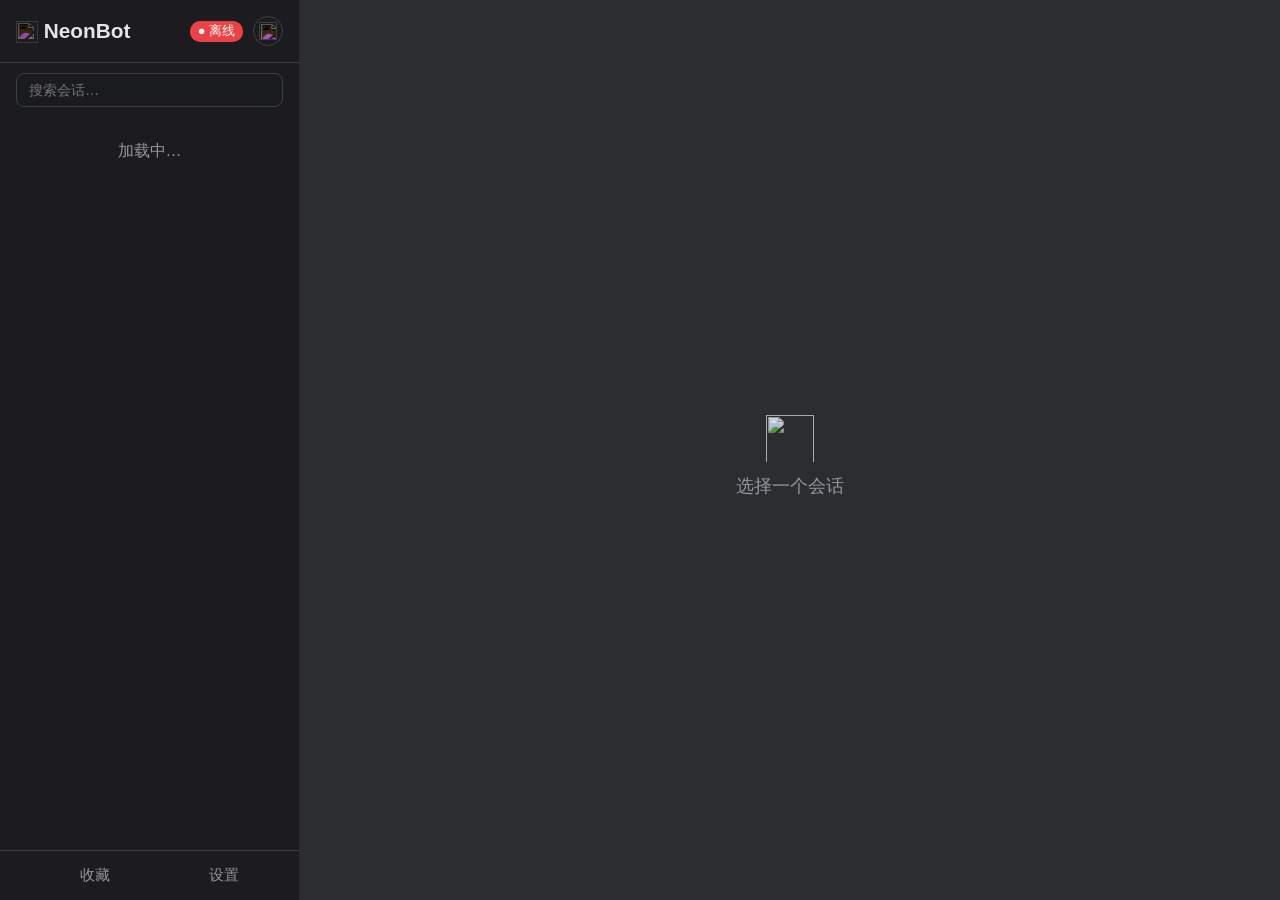
==== templates/index.html @ a0b9fbe8 "Add files via upload" ====
<!DOCTYPE html>
<html lang="zh-CN">
<head>
<meta charset="UTF-8">
<meta name="viewport" content="width=device-width, initial-scale=1.0">
<title>NeonBotChat 聊天</title>
<script src="https://cdn.jsdelivr.net/npm/katex@0.16/dist/katex.min.js"></script>
<link rel="stylesheet" href="https://cdn.jsdelivr.net/npm/katex@0.16/dist/katex.min.css">
<style>
/* ── SVG Icons ───────────────────────────────── */
.svg-icon { vertical-align: middle; opacity: 0.85; flex-shrink: 0; filter: invert(1); }
button .svg-icon, .conv-item .svg-icon { opacity: 1; }
body.light .svg-icon { filter: invert(0); }
.ctx-item.danger .svg-icon { filter: none; }
img.svg-icon[src*="delete.svg"], img.svg-icon[src*="chat.svg"], img.svg-icon[src*="logout.svg"], img.svg-icon[src*="query.svg"], img.svg-icon[src*="warning.svg"], img.svg-icon[src*="error.svg"] { filter: none !important; }

/* ── Reset & Base ─────────────────────────────── */
*, *::before, *::after { box-sizing: border-box; margin: 0; padding: 0; }
:root {
  --bg:         #1a1b1e;
  --sidebar:    #1e1f23;
  --chat-bg:    #2c2d31;
  --bubble-in:  #3a3b40;
  --bubble-out: #4f7ef5;
  --text:       #e4e5e7;
  --text-dim:   #94969b;
  --border:     #3e3f44;
  --accent:     #5865f2;
  --accent-hover: #4752c4;
  --danger:     #ed4245;
  --online:     #3ba55c;
  --radius:     8px;
  --font:       -apple-system, BlinkMacSystemFont, "Segoe UI", Roboto, "Microsoft YaHei", sans-serif;
}
html, body { height: 100%; overflow: hidden; }
body {
  font-family: var(--font);
  background: var(--bg);
  color: var(--text);
  display: flex;
}

/* ── Sidebar ──────────────────────────────────── */
.sidebar {
  width: 300px; min-width: 240px;
  background: color-mix(in srgb, var(--sidebar) 50%, transparent);
  backdrop-filter: blur(16px);
  -webkit-backdrop-filter: blur(16px);
  display: flex; flex-direction: column;
  border-right: 1px solid rgba(255,255,255,0.06);
}
.sidebar-header {
  padding: 16px; border-bottom: 1px solid var(--border);
  display: flex; align-items: center; gap: 10px;
}
.sidebar-header .logo { font-size: 1.3em; font-weight: 700; flex: 1; }
.sidebar-header .status {
  font-size: 0.8em; padding: 2px 8px; border-radius: 10px;
  background: var(--online); color: #fff;
}
.sidebar-header .status.offline { background: var(--danger); }
.sidebar-header .btn-add {
  width: 30px; height: 30px; border-radius: 50%;
  border: 1px solid var(--border); background: transparent;
  color: var(--text-dim); font-size: 1.2em; cursor: pointer;
  display: flex; align-items: center; justify-content: center;
  transition: all 0.15s;
}
.sidebar-header .btn-add:hover { background: var(--accent); color: #fff; border-color: var(--accent); }
.search-box {
  padding: 10px 16px;
}
.search-box input {
  width: 100%; padding: 8px 12px; border-radius: var(--radius);
  border: 1px solid var(--border); background: var(--bg); color: var(--text);
  outline: none; font-size: 0.9em;
}
.search-box input:focus { border-color: var(--accent); }
.conv-list {
  flex: 1; overflow-y: auto; padding: 4px 8px;
}
.conv-item {
  display: flex; align-items: center; gap: 10px;
  padding: 10px 12px; border-radius: var(--radius);
  cursor: pointer; transition: background 0.15s;
  margin-bottom: 2px;
}
.conv-item:hover { background: color-mix(in srgb, var(--text) 8%, transparent); }
.conv-item.active { background: color-mix(in srgb, var(--text) 12%, transparent); }
.conv-item .avatar {
  width: 42px; height: 42px; border-radius: 50%;
  background: var(--accent); flex-shrink: 0;
  display: flex; align-items: center; justify-content: center;
  font-size: 1.1em; font-weight: 600;
}
.conv-item .info { flex: 1; min-width: 0; }
.conv-item .name { font-weight: 600; font-size: 0.95em; white-space: nowrap; overflow: hidden; text-overflow: ellipsis; }
.conv-item .preview { font-size: 0.8em; color: var(--text-dim); white-space: nowrap; overflow: hidden; text-overflow: ellipsis; }
.conv-item .badge {
  background: var(--danger); color: #fff; font-size: 0.7em;
  padding: 1px 6px; border-radius: 10px; min-width: 20px; text-align: center;
}
.sidebar-footer {
  padding: 14px 20px; border-top: 1px solid var(--border);
  font-size: 0.95em; color: var(--text-dim);
}

/* ── Chat Area ────────────────────────────────── */
.chat-area {
  flex: 1; display: flex; flex-direction: column;
  background: var(--chat-bg);
  position: relative;
}
.chat-area.has-bg {
  background: transparent;
}
.chat-area.has-bg .msg-row.in .msg-bubble {
  background: rgba(58, 59, 64, 0.65);
  backdrop-filter: blur(10px);
  -webkit-backdrop-filter: blur(10px);
}
.chat-area.has-bg .msg-row.out .msg-bubble {
  background: rgba(79, 126, 245, 0.65);
  backdrop-filter: blur(10px);
  -webkit-backdrop-filter: blur(10px);
}
.chat-bg-layer {
  position: fixed; inset: 0; pointer-events: none;
  background-size: cover; background-position: center;
  background-repeat: no-repeat; z-index: 0;
}
.chat-header {
  padding: 14px 20px; border-bottom: 1px solid var(--border);
  font-weight: 700; font-size: 1.05em;
  display: flex; align-items: center; gap: 10px;
  position: relative; z-index: 1;
}
.chat-header.glass {
  background: rgba(30, 31, 35, 0.55);
  backdrop-filter: blur(12px);
  -webkit-backdrop-filter: blur(12px);
  border-bottom-color: rgba(255,255,255,0.08);
}
.chat-header .avatar-small {
  width: 34px; height: 34px; border-radius: 50%;
  background: var(--accent); display: flex; align-items: center; justify-content: center;
  font-size: 0.9em; font-weight: 700;
}
.chat-header .header-name { flex: 1; }
.chat-header .btn-settings {
  width: 30px; height: 30px; border-radius: 50%;
  border: none; background: transparent; color: var(--text-dim);
  font-size: 1.1em; cursor: pointer; transition: all 0.15s;
  display: flex; align-items: center; justify-content: center;
}
.chat-header .btn-settings:hover { background: var(--bubble-in); color: var(--text); }
.chat-empty {
  flex: 1; display: flex; align-items: center; justify-content: center;
  color: var(--text-dim); font-size: 1.1em; flex-direction: column; gap: 10px;
  position: relative; z-index: 1;
}
.chat-empty .icon { font-size: 3em; }
.messages {
  flex: 1; overflow-y: auto; padding: 16px 20px;
  display: flex; flex-direction: column; gap: 4px;
  position: relative; z-index: 1;
}
.msg-row { display: flex; margin-bottom: 12px; }
.msg-row.center { justify-content: center; }
.msg-row.center .msg-bubble { background: rgba(58, 59, 64, 0.7); color: var(--text-dim); font-size: 0.85em; border-radius: 8px; padding: 6px 14px; }
.reedit-link { color: var(--accent); cursor: pointer; font-style: normal; }
.reedit-link:hover { color: #7e8fff; }

/* ── Markdown ────────────────────────────────── */
.msg-bubble h1 { font-size: 1.3em; margin: 6px 0; font-weight: 700; }
.msg-bubble h2 { font-size: 1.15em; margin: 5px 0; font-weight: 700; }
.msg-bubble h3 { font-size: 1.05em; margin: 4px 0; font-weight: 700; }
.msg-bubble h4 { font-size: 1em; margin: 3px 0; font-weight: 700; }
.msg-bubble h5 { font-size: 0.95em; margin: 3px 0; font-weight: 700; }
.msg-bubble h6 { font-size: 0.85em; margin: 2px 0; font-weight: 600; color: var(--text-dim); }
.msg-bubble code { background: rgba(255,255,255,0.1); padding: 1px 5px; border-radius: 3px; font-size: 0.9em; }
.msg-bubble .katex-display { margin: 6px 0; }
.msg-row.out { justify-content: flex-end; }
.msg-bubble {
  max-width: 65%; padding: 10px 14px; border-radius: 12px;
  font-size: 0.95em; line-height: 1.5; word-break: break-word;
}
.msg-row.in .msg-bubble { background: var(--bubble-in); border-top-left-radius: 4px; }
.msg-row.out .msg-bubble { background: var(--bubble-out); color: #fff; border-top-right-radius: 4px; }
.msg-sender { font-size: 0.78em; color: #e4e5e7; margin-bottom: 2px; font-weight: 600; display: flex; align-items: center; gap: 6px; }
.msg-sender.sender-self { color: #b8c7ff; justify-content: flex-end; }
.msg-sender.role-owner, .msg-sender.role-群主 { color: #f0c060; }
.msg-sender.role-admin, .msg-sender.role-管理员 { color: #8ab4ff; }
.msg-sender img { width: 20px; height: 20px; border-radius: 50%; object-fit: cover; }
.admin-badge {
  display: inline-block; font-size: 0.75em; font-weight: 500;
  background: rgba(79, 126, 245, 0.2); color: #8ab4ff;
  padding: 2px 7px; border-radius: 4px; margin-left: 4px;
  vertical-align: middle;
  box-shadow: 0 0 6px rgba(79, 126, 245, 0.3);
}
.owner-badge {
  display: inline-block; font-size: 0.75em; font-weight: 500;
  background: rgba(240, 160, 64, 0.2); color: #f0c060;
  padding: 2px 7px; border-radius: 4px; margin-left: 4px;
  vertical-align: middle;
  box-shadow: 0 0 6px rgba(240, 160, 64, 0.3);
}
.media-placeholder { color: var(--text-dim); font-style: italic; }
.img-placeholder {
  background: rgba(255,255,255,0.05); border-radius: 8px;
  display: inline-block; margin-bottom: 6px; overflow: hidden;
  line-height: 0; font-size: 0;
}
.asr-text {
  font-size: 0.82em; color: var(--text-dim); margin-bottom: 4px;
  background: rgba(255,255,255,0.03); border-radius: 4px; padding: 4px 8px;
}
.msg-image {
  max-width: 280px; max-height: 280px; border-radius: 8px;
  cursor: pointer; display: block; margin-bottom: 6px;
  object-fit: cover; transition: opacity 0.2s;
}
.msg-image.sticker-img { max-width: 120px; max-height: 120px; border-radius: 6px; }
.msg-image:hover { opacity: 0.85; }
.media-expired {
  display: inline-block; font-size: 0.85em; color: var(--text-dim); font-style: italic;
  background: rgba(255,255,255,0.04); border-radius: 6px; padding: 8px 12px;
  margin-bottom: 6px;
}
.msg-row.pending .msg-bubble { opacity: 0.7; }
.msg-row.failed .msg-bubble { outline: 2px solid var(--danger); }
.msg-retry {
  display: none; width: 24px; height: 24px; border-radius: 50%;
  background: var(--danger); color: #fff; font-size: 0.8em;
  border: none; cursor: pointer; flex-shrink: 0; align-self: center;
  align-items: center; justify-content: center;
}
.msg-row.failed .msg-retry { display: flex; }
.media-expired {
  display: inline-block; font-size: 0.85em; color: var(--text-dim); font-style: italic;
  background: rgba(255,255,255,0.04); border-radius: 6px; padding: 8px 12px;
  margin-bottom: 6px;
}
.msg-row { position: relative; }
.msg-bubble { position: relative; }
.msg-time-ext {
  position: absolute; bottom: 0; font-size: 0.68em; color: var(--text-dim);
  opacity: 0; transition: opacity 0.2s; white-space: nowrap; pointer-events: none;
}
.msg-row.in .msg-time-ext { left: calc(100% + 6px); }
.msg-row.out .msg-time-ext { right: calc(100% + 6px); }
.msg-row:hover .msg-time-ext { opacity: 1; transition-delay: 1s; }
.msg-row.out .msg-time { color: rgba(255,255,255,0.6); }

/* ── Input Area ───────────────────────────────── */
.input-area {
  padding: 12px 20px; border-top: 1px solid rgba(255,255,255,0.06);
  display: flex; gap: 10px; align-items: flex-end;
  position: relative; z-index: 1;
  background: rgba(30, 31, 35, 0.55);
  backdrop-filter: blur(12px);
  -webkit-backdrop-filter: blur(12px);
  overflow: visible;
}
.input-area textarea {
  flex: 1; padding: 10px 14px; border-radius: var(--radius);
  border: 1px solid var(--border); background: var(--bubble-in);
  color: var(--text); resize: none; outline: none;
  font-family: var(--font); font-size: 0.95em;
  min-height: 42px; max-height: 120px;
}
.input-area textarea:focus { border-color: var(--accent); }
.input-area button {
  padding: 10px 20px; border: none; border-radius: var(--radius);
  background: var(--accent); color: #fff; font-weight: 600;
  cursor: pointer; font-size: 0.95em; transition: background 0.15s;
  white-space: nowrap;
}
.input-area button:hover { background: var(--accent-hover); }
.input-area button:disabled { opacity: 0.5; cursor: not-allowed; }
.md-toggle {
  display: flex; align-items: center; gap: 4px; font-size: 0.8em;
  color: var(--text-dim); cursor: pointer; user-select: none;
  white-space: nowrap; padding: 6px 8px; border-radius: 6px;
  transition: all 0.15s; border: 1px solid transparent;
}
.md-toggle:hover { color: var(--text); }
.md-toggle.active { color: var(--accent); border-color: var(--accent); background: rgba(88, 101, 242, 0.1); }
.md-toggle input { accent-color: var(--accent); }

/* ── Rich Media Popup ────────────────────────── */
.rich-popup {
  position: absolute; bottom: 100%; left: 50%; transform: translateX(-50%);
  margin-bottom: 8px; z-index: 30;
}
.rich-popup-inner {
  background: var(--sidebar); border: 1px solid var(--border);
  border-radius: 10px; padding: 14px; min-width: 240px;
  box-shadow: 0 4px 16px rgba(0,0,0,0.3);
}
.rich-type-btn {
  padding: 8px 14px; border-radius: 8px; border: 1px solid var(--border);
  background: transparent; color: var(--text); cursor: pointer;
  font-size: 0.9em; transition: all 0.15s;
}
.rich-type-btn:hover { border-color: var(--accent); background: rgba(88,101,242,0.1); }
.rich-type-btn.disabled { opacity: 0.4; cursor: not-allowed; }
.rich-type-btn.disabled:hover { border-color: var(--border); background: transparent; }

/* ── Scrollbar ────────────────────────────────── */
::-webkit-scrollbar { width: 6px; }
::-webkit-scrollbar-track { background: transparent; }
::-webkit-scrollbar-thumb { background: #555; border-radius: 3px; }

/* ── Reply Quote ─────────────────────────────── */
.quote-box {
  background: rgba(0,0,0,0.2); border-radius: 6px;
  padding: 6px 10px; margin-bottom: 6px;
  border-left: 3px solid var(--accent);
  font-size: 0.85em; line-height: 1.4;
}
.quote-box .quote-sender { font-size: 0.82em; color: var(--accent); font-weight: 600; }
.quote-box .quote-content { color: var(--text-dim); white-space: pre-wrap; word-break: break-word; }

/* ── File Card ───────────────────────────────── */
.file-card {
  display: flex; align-items: center; gap: 12px;
  background: rgba(255,255,255,0.06); border-radius: 10px;
  padding: 14px 18px; cursor: pointer; margin-bottom: 6px;
  transition: background 0.15s; max-width: 320px;
}
.file-card:hover { background: rgba(255,255,255,0.12); }
.file-icon { font-size: 1.6em; }
.file-info { min-width: 0; }
.file-name { font-size: 0.85em; word-break: break-all; }
.file-size { font-size: 0.72em; color: var(--text-dim); }

/* ── Toast ───────────────────────────────────── */
.toast-container {
  position: fixed; top: 16px; right: 16px; z-index: 999;
  display: flex; flex-direction: column; gap: 8px;
}
.toast {
  background: var(--accent); color: #fff; padding: 10px 18px;
  border-radius: 8px; font-size: 0.9em; font-weight: 600;
  box-shadow: 0 4px 12px rgba(0,0,0,0.3);
  animation: toastIn 0.25s ease, toastOut 0.25s ease 1.5s forwards;
  max-width: 300px;
}
@keyframes toastIn { from { opacity: 0; transform: translateX(40px); } to { opacity: 1; transform: translateX(0); } }
@keyframes toastOut { from { opacity: 1; transform: translateX(0); } to { opacity: 0; transform: translateX(40px); } }

/* ── Batch Action Bar ────────────────────────── */
.batch-bar {
  position: fixed; bottom: 20px; left: 50%; transform: translateX(-50%);
  background: var(--sidebar); border: 1px solid var(--accent); border-radius: 12px;
  padding: 10px 20px; display: none; align-items: center; gap: 16px;
  z-index: 150; box-shadow: 0 4px 20px rgba(0,0,0,0.5);
  font-size: 0.9em;
}
.msg-row.selectable { cursor: pointer; user-select: none; }
.msg-row.selected .msg-bubble { outline: 2px solid var(--accent); outline-offset: 2px; }
.msg-checkbox {
  display: none; width: 22px; height: 22px; border-radius: 50%;
  border: 2px solid var(--text-dim); flex-shrink: 0; margin-right: 8px;
  align-items: center; justify-content: center; font-size: 0.75em;
}
.select-mode .msg-checkbox { display: flex; }
.select-mode .msg-row { cursor: pointer; }
.select-mode .msg-row.selected .msg-checkbox {
  background: var(--accent); border-color: var(--accent); color: #fff;
}

/* ── Status Cards ───────────────────────────── */
.stat-card {
  background: rgba(255,255,255,0.04); border-radius: 8px;
  padding: 10px 14px; margin-bottom: 8px;
}
.stat-label { font-size: 0.82em; color: var(--text-dim); margin-bottom: 2px; }
.stat-val { font-size: 0.9em; font-weight: 600; word-break: break-all; }
.stat-sub { font-size: 0.78em; color: var(--text-dim); }
.stat-bar { height: 4px; background: rgba(255,255,255,0.08); border-radius: 2px; margin-top: 6px; }
.stat-bar-fill { height: 100%; background: var(--accent); border-radius: 2px; transition: width 0.9s ease; }
.stat-bar-mem { background: #f0a040; }

/* ── Bot Avatar Upload ──────────────────────── */
.bot-avatar-upload {
  width: 56px; height: 56px; border-radius: 50%;
  border: 2px dashed var(--border); cursor: pointer;
  display: flex; align-items: center; justify-content: center;
  flex-shrink: 0; transition: border-color 0.2s; overflow: hidden;
}
.bot-avatar-upload:hover { border-color: var(--accent); }

/* ── Frosted Glass Button ───────────────────── */
.glass-btn {
  padding: 8px 16px; border-radius: 8px; border: none;
  background: rgba(255,255,255,0.06);
  backdrop-filter: blur(8px); -webkit-backdrop-filter: blur(8px);
  color: var(--text); cursor: pointer; font-size: 0.9em;
  transition: all 0.15s;
}
.glass-btn:hover { background: rgba(255,255,255,0.12); }
.glass-btn.active { background: var(--accent); color: #fff; }
.glass-btn.danger { color: var(--danger); }
.glass-btn.danger:hover { background: rgba(237,66,69,0.15); }

/* ── Theme Button ────────────────────────────── */
.theme-btn {
  padding: 8px 16px; border-radius: 8px; border: none;
  background: rgba(255,255,255,0.06);
  backdrop-filter: blur(8px); -webkit-backdrop-filter: blur(8px);
  color: var(--text-dim); cursor: pointer;
  font-size: 0.9em; transition: all 0.15s;
}
.theme-btn:hover { color: var(--text); background: rgba(255,255,255,0.12); }
.theme-btn.active { background: var(--accent); color: #fff; }

/* ── Settings Nav ────────────────────────────── */
.settings-nav {
  width: 140px; flex-shrink: 0;
  background: rgba(30, 31, 35, 0.75);
  backdrop-filter: blur(16px);
  -webkit-backdrop-filter: blur(16px);
  border-right: 1px solid rgba(255,255,255,0.06);
  padding: 12px 0;
}
.settings-nav-item {
  padding: 10px 20px; cursor: pointer; font-size: 0.9em;
  color: var(--text-dim); transition: all 0.15s;
  border-left: 3px solid transparent;
}
.settings-nav-item:hover { color: var(--text); background: rgba(255,255,255,0.04); }
.settings-nav-item.active {
  color: var(--text); background: rgba(255,255,255,0.06);
  border-left-color: var(--accent);
}

/* ── Context Menu ────────────────────────────── */
.context-menu {
  position: fixed; z-index: 200;
  background: var(--sidebar); border: 1px solid var(--border);
  border-radius: 8px; padding: 4px 0; min-width: 140px;
  box-shadow: 0 4px 16px rgba(0,0,0,0.4);
  display: none;
}
.context-menu .ctx-item {
  padding: 8px 16px; cursor: pointer; font-size: 0.9em;
  transition: background 0.1s;
}
.context-menu .ctx-item:hover { background: var(--accent); }
.context-menu .ctx-item.danger { color: var(--danger); }
.context-menu .ctx-item.danger:hover { background: var(--danger); color: #fff; }
.ctx-icon-hover { display: none; }
.ctx-item.danger:hover .ctx-icon { display: none; }
.ctx-item.danger:hover .ctx-icon-hover { display: inline; }
.ctx-sep { height: 1px; background: var(--border); margin: 4px 0; }

/* ── Modal ────────────────────────────────────── */
.modal-overlay {
  position: fixed; inset: 0; background: rgba(0,0,0,0.6);
  display: flex; align-items: center; justify-content: center;
  z-index: 100; opacity: 0; pointer-events: none;
  transition: opacity 0.2s;
}
#confirmDialog { z-index: 200; }
.modal-overlay.show { opacity: 1; pointer-events: auto; }
.modal-box {
  background: rgba(30, 31, 35, 0.85); border-radius: 12px;
  backdrop-filter: blur(20px); -webkit-backdrop-filter: blur(20px);
  padding: 24px; width: 380px; max-width: 90vw;
  border: 1px solid var(--border);
}
.modal-box h3 { margin-bottom: 16px; font-size: 1.1em; }
.modal-box label { display: block; font-size: 0.85em; color: var(--text-dim); margin-bottom: 6px; }
.modal-box input {
  width: 100%; padding: 10px 12px; border-radius: var(--radius);
  border: 1px solid var(--border); background: var(--bg);
  color: var(--text); outline: none; font-size: 0.95em; margin-bottom: 14px;
}
.modal-box input:focus { border-color: var(--accent); }
.modal-actions { display: flex; gap: 10px; justify-content: flex-end; }
.modal-actions button {
  padding: 8px 18px; border-radius: var(--radius); border: none;
  font-weight: 600; cursor: pointer; font-size: 0.9em;
}
.modal-actions .btn-cancel { background: var(--bubble-in); color: var(--text); }
.modal-actions .btn-ok { background: var(--accent); color: #fff; }
.modal-actions .btn-ok:hover { background: var(--accent-hover); }
.modal-actions .btn-cancel:hover { background: #4a4b50; }

/* ── Light Mode ──────────────────────────────── */
body.light {
  --bg:         #f0f1f4;
  --sidebar:    #e8e9ed;
  --chat-bg:    #f5f6f8;
  --bubble-in:  #e0e1e5;
  --bubble-out: #5865f2;
  --text:       #2e3035;
  --text-dim:   #6d6f78;
  --border:     #d0d1d6;
}
body.light .chat-area.has-bg .msg-row.in .msg-bubble { background: rgba(224, 225, 229, 0.45); }
body.light .msg-row.center .msg-bubble { background: rgba(200, 200, 210, 0.5); }
body.light .chat-header.glass { background: rgba(232, 233, 237, 0.55); }
body.light .input-area { background: rgba(232, 233, 237, 0.55); }
body.light .settings-nav { background: rgba(232, 233, 237, 0.75); }
body.light .chat-area.has-bg { background: transparent; }
body.light .sidebar { background: rgba(232, 233, 237, 0.5); }
body.light .admin-badge { background: rgba(40, 70, 180, 0.18); color: #2a48b0; box-shadow: 0 0 5px rgba(40, 70, 180, 0.25); }
body.light .owner-badge { background: rgba(180, 110, 20, 0.18); color: #a06018; box-shadow: 0 0 5px rgba(180, 110, 20, 0.25); }
body.light .role-群主 { color: #a06018; }
body.light .role-管理员 { color: #2a48b0; }
body.light .quote-box { background: rgba(0,0,0,0.08); }
body.light .file-card { background: rgba(0,0,0,0.06); }
body.light .file-card:hover { background: rgba(0,0,0,0.12); }
body.light .glass-btn { background: rgba(0,0,0,0.06); color: #1a1b1e; }
body.light .glass-btn:hover { background: rgba(0,0,0,0.12); }
body.light .glass-btn.active { background: var(--accent); color: #fff; }
body.light .glass-btn.danger { color: #c0392b; }
body.light .glass-btn.danger:hover { background: rgba(192,57,43,0.12); }
body.light .theme-btn { background: rgba(0,0,0,0.06); color: #1a1b1e; }
body.light .theme-btn:hover { background: rgba(0,0,0,0.12); }
body.light .theme-btn.active { background: var(--accent); color: #fff; }
body.light .modal-box { background: rgba(240, 241, 244, 0.85); }
body.light .img-placeholder { background: rgba(0,0,0,0.06); }
body.light .msg-sender:not(.role-群主):not(.role-管理员):not(.sender-self) { color: #1a1b1e; }

/* ── Responsive ───────────────────────────────── */
@media (max-width: 768px) {
  .sidebar { width: 100%; min-width: unset; }
  .chat-area { display: none; }
  .chat-area.mobile-open { display: flex; position: fixed; inset: 0; z-index: 20; }
  .mobile-back-btn {
    display: none; width: 32px; height: 32px; border-radius: 50%;
    border: none; background: rgba(255,255,255,0.08); color: var(--text);
    font-size: 1.2em; cursor: pointer; flex-shrink: 0;
    align-items: center; justify-content: center;
  }
  .chat-area.mobile-open .mobile-back-btn { display: flex; }
}
@media (min-width: 769px) {
  .mobile-back-btn { display: none; }
}
</style>
</head>
<body>
<div class="chat-bg-layer" id="chatBgLayer"></div>

<!-- ═══════════ Sidebar ═══════════ -->
<aside class="sidebar">
  <div class="sidebar-header">
    <span class="logo"><img src="icons/bot.svg" class="svg-icon" style="width:22px;height:22px;" alt=""> NeonBot</span>
    <span class="status" id="botStatus">● 在线</span>
    <button class="btn-add" id="btnAddConv" title="添加群聊"><img src="icons/add_group.svg" class="svg-icon" style="width:18px;height:18px;" alt=""></button>
  </div>
  <div class="search-box">
    <input type="text" id="searchInput" placeholder="搜索会话…" autocomplete="off">
  </div>
  <div class="conv-list" id="convList">
    <div style="padding:20px; color:var(--text-dim); text-align:center;">加载中…</div>
  </div>
  <div class="sidebar-footer" style="display:flex;">
    <span id="favBtn" style="flex:1;text-align:center;cursor:pointer;" title="收藏列表"><img src="icons/favourite.svg" class="svg-icon" style="width:16px;height:16px;" alt=""> 收藏</span>
    <span id="aboutBtn" style="flex:1;text-align:center;cursor:pointer;" title="设置"><img src="icons/settings.svg" class="svg-icon" style="width:16px;height:16px;" alt=""> 设置</span>
  </div>
</aside>

<!-- ═══════════ Add Conversation Modal ═══════════ -->
<div class="modal-overlay" id="addConvModal">
  <div class="modal-box">
    <h3><img src="icons/add_group.svg" class="svg-icon" style="width:18px;height:18px;" alt=""> 添加群聊</h3>
    <label for="newConvId">群 OpenID</label>
    <input type="text" id="newConvId" placeholder="粘贴群 group_openid…" autocomplete="off">
    <label for="newConvName">备注名（可选）</label>
    <input type="text" id="newConvName" placeholder="例如：摸鱼群" autocomplete="off">
    <div class="modal-actions">
      <button class="btn-cancel" id="btnCancelAdd">取消</button>
      <button class="glass-btn active" id="btnOkAdd">添加</button>
    </div>
  </div>
</div>

<!-- ═══════════ Rename Conversation Modal ═══════════ -->
<div class="modal-overlay" id="renameConvModal">
  <div class="modal-box">
    <h3><img src="icons/settings.svg" class="svg-icon" style="width:18px;height:18px;" alt=""> 群聊设置</h3>
    <label for="renameConvInput">备注名</label>
    <div style="display:flex; gap:8px;">
      <input type="text" id="renameConvInput" placeholder="输入新备注名…" autocomplete="off" style="flex:1; margin-bottom:0;">
      <button class="glass-btn active" id="btnOkRename" style="white-space:nowrap;">保存</button>
    </div>
    <hr style="border-color:var(--border); margin:16px 0;">
    <div style="display:flex; justify-content:space-between; align-items:center;">
      <span style="font-size:0.9em; color:var(--text-dim);">清空聊天记录</span>
      <button class="glass-btn danger" id="btnClearHistory" style="color:var(--danger);"><img src="icons/delete.svg" class="svg-icon" style="width:16px;height:16px;" alt=""> 清空</button>
    </div>
    <div class="modal-actions" style="margin-top:16px;">
      <button class="glass-btn" id="btnCancelRename">关闭</button>
    </div>
  </div>
</div>

<!-- ═══════════ Confirm Dialog ═══════════ -->
<div class="modal-overlay" id="confirmDialog">
  <div class="modal-box" style="text-align:center;width:360px;">
    <div id="confirmIcon" style="font-size:2em;margin-bottom:8px;"></div>
    <p id="confirmMsg" style="margin-bottom:16px;font-size:0.95em;"></p>
    <div class="modal-actions" style="justify-content:center;">
      <button class="glass-btn" id="confirmCancel">取消</button>
      <button class="glass-btn danger" id="confirmOk">确认</button>
    </div>
  </div>
</div>

<!-- ═══════════ Settings Modal ═══════════ -->
<div class="modal-overlay" id="settingsModal">
  <div class="modal-box" style="display:flex; gap:0; padding:0; width:560px; max-width:95vw; overflow:hidden;">
    <!-- 左侧导航 -->
    <div class="settings-nav" id="settingsNav">
      <div class="settings-nav-item active" data-tab="general"><img src="icons/settings.svg" class="svg-icon" style="width:16px;height:16px;" alt=""> 通用</div>
      <div class="settings-nav-item" data-tab="status"><img src="icons/system_status.svg" class="svg-icon" style="width:16px;height:16px;" alt=""> 状态</div>
      <div class="settings-nav-item" data-tab="account"><img src="icons/security.svg" class="svg-icon" style="width:16px;height:16px;" alt=""> 账号与安全</div>
      <div class="settings-nav-item" data-tab="about"><img src="icons/bot.svg" class="svg-icon" style="width:16px;height:16px;" alt=""> 关于</div>
    </div>
    <!-- 右侧内容 -->
    <div style="flex:1; padding:24px; overflow-y:auto; max-height:70vh;">
      <!-- 通用 -->
      <div class="settings-tab" id="tab-general">
        <h3 style="margin-bottom:12px;"><img src="icons/appearance.svg" class="svg-icon" style="width:18px;height:18px;" alt=""> 外观</h3>
        <div style="display:flex; gap:8px; margin-bottom:16px;">
          <button class="theme-btn" id="themeLight" onclick="setTheme('light')"><img src="icons/light_mode.svg" class="svg-icon" style="width:16px;height:16px;" alt=""> 浅色</button>
          <button class="theme-btn active" id="themeDark" onclick="setTheme('dark')"><img src="icons/dark_mode.svg" class="svg-icon" style="width:16px;height:16px;" alt=""> 深色</button>
        </div>
        <h3 style="margin-bottom:16px;"><img src="icons/image.svg" class="svg-icon" style="width:18px;height:18px;" alt=""> 聊天背景</h3>
        <div style="display:flex; gap:8px; align-items:center; margin-bottom:12px;">
          <input type="file" id="bgFileInput" accept="image/*" style="display:none;">
          <button class="glass-btn" id="btnPickBg"><img src="icons/browse.svg" class="svg-icon" style="width:16px;height:16px;" alt=""> 选择图片</button>
          <button class="glass-btn danger" id="btnClearBg" style="color:var(--danger);">清除背景</button>
        </div>
        <label style="display:flex; align-items:center; gap:8px;">
          透明度
          <input type="range" id="bgOpacity" min="5" max="100" value="20" style="flex:1;">
          <span id="bgOpacityVal">20%</span>
        </label>
        <hr style="border-color:var(--border); margin:16px 0;">
        <div style="display:flex; justify-content:space-between; align-items:center;">
          <span style="font-size:0.9em; color:var(--text-dim);">清空全部聊天记录</span>
          <button class="glass-btn danger" id="btnClearAllHistory" style="color:var(--danger);"><img src="icons/delete.svg" class="svg-icon" style="width:16px;height:16px;" alt=""> 清空全部</button>
        </div>
      </div>
      <!-- 状态 -->
      <div class="settings-tab" id="tab-status" style="display:none;">
        <h3><img src="icons/system_status.svg" class="svg-icon" style="width:18px;height:18px;" alt=""> 运行状态</h3>
        <div id="statusContent" style="font-size:0.85em; color:var(--text-dim);">加载中…</div>
      </div>
      <!-- 账号与安全 -->
      <div class="settings-tab" id="tab-account" style="display:none;">
        <h3><img src="icons/bot.svg" class="svg-icon" style="width:18px;height:18px;" alt=""> 机器人信息</h3>
        <div style="display:flex;align-items:center;gap:14px;margin:16px 0;">
          <div class="bot-avatar-upload" id="botAvatarUpload" title="点击上传头像">
            <img id="botAvatarImg" style="display:none;width:100%;height:100%;border-radius:50%;object-fit:cover;">
            <span id="botAvatarPlaceholder" style="font-size:1.8em;">🤖</span>
          </div>
          <div>
            <div style="font-weight:700;font-size:1.05em;" id="accountBotName">Bot</div>
            <div class="bio-field" id="bioDisplay" style="font-size:0.85em;color:var(--text-dim);cursor:pointer;margin-top:2px;"></div>
            <input type="text" id="bioInput" style="display:none;font-size:0.85em;padding:4px 8px;border-radius:6px;border:1px solid var(--accent);background:var(--bg);color:var(--text);outline:none;width:100%;margin-top:2px;" placeholder="写一句简介…" maxlength="50">
          </div>
        </div>
        <input type="file" id="botAvatarFile" accept="image/*" style="display:none;">
        <hr style="border-color:var(--border);margin:16px 0;">
        <h3><img src="icons/security.svg" class="svg-icon" style="width:18px;height:18px;" alt=""> 安全</h3>
        <p style="font-size:0.85em;color:var(--text-dim);margin:12px 0;">已设置访问密码保护</p>
        <button class="glass-btn danger" id="btnLogout" style="color:var(--danger);width:100%;"><img src="icons/logout.svg" class="svg-icon" style="width:16px;height:16px;" alt=""> 退出登录</button>
      </div>
      <!-- 关于 -->
      <div class="settings-tab" id="tab-about" style="display:none; text-align:center;">
        <h3>关于</h3>
        <p style="margin:12px 0;"><img src="icons/bot.svg" class="svg-icon" style="width:48px;height:48px;" alt=""></p>
        <p style="font-size:1.2em;font-weight:700;margin:8px 0;">NeonBot v26.7.6</p>
        <a href="/api/readme" target="_blank" style="color:var(--accent);font-size:0.9em;display:block;margin-top:16px;"><img src="icons/documents.svg" class="svg-icon" style="width:14px;height:14px;" alt=""> 阅读 README.md</a>
        <p style="color:var(--text-dim);font-size:0.85em;margin-top:12px;">Copyright © 2026 Neon. All Rights Reserved.</p>
      </div>
    </div>
  </div>
</div>

<!-- ═══════════ Context Menu ═══════════ -->
<div class="context-menu" id="ctxMenu">
  <div class="ctx-item" id="ctxCopy"><img src="icons/copy.svg" class="svg-icon" style="width:16px;height:16px;" alt=""> 复制</div>
  <div class="ctx-item" id="ctxForward"><img src="icons/share.svg" class="svg-icon" style="width:16px;height:16px;" alt=""> 转发</div>
  <div class="ctx-item" id="ctxFavorite"><img src="icons/favourite.svg" class="svg-icon" style="width:16px;height:16px;" alt=""> 收藏</div>
  <div class="ctx-item" id="ctxMultiSelect"><img src="icons/multiple_choice.svg" class="svg-icon" style="width:16px;height:16px;" alt=""> 多选</div>
  <div class="ctx-sep"></div>
  <div class="ctx-item" id="ctxRecall"><img src="icons/recall.svg" class="svg-icon" style="width:16px;height:16px;" alt=""> 撤回</div>
  <div class="ctx-item danger" id="ctxDelete"><img src="icons/delete.svg" class="svg-icon ctx-icon" style="width:16px;height:16px;" alt=""><img src="icons/delete_black.svg" class="svg-icon ctx-icon-hover" style="width:16px;height:16px;" alt=""> 删除</div>
</div>

<!-- ═══════════ Batch Action Bar ═══════════ -->
<div class="batch-bar" id="batchBar">
  <span id="batchCount">已选 0 条</span>
  <button class="glass-btn" id="btnCancelSelect">取消</button>
  <button style="background:var(--danger);color:#fff;padding:6px 14px;border:none;border-radius:6px;cursor:pointer;font-weight:600;" id="btnBatchDelete"><img src="icons/delete.svg" class="svg-icon" style="width:16px;height:16px;" alt=""> 批量删除</button>
</div>

<!-- ═══════════ Favorites Modal ═══════════ -->
<div class="modal-overlay" id="favModal">
  <div class="modal-box" style="max-height:70vh;overflow-y:auto;width:520px;max-width:95vw;">
    <h3><img src="icons/favourite.svg" class="svg-icon" style="width:18px;height:18px;" alt=""> 收藏列表</h3>
    <div id="favList" style="max-height:50vh;overflow-y:auto;"></div>
    <div class="modal-actions" style="margin-top:12px;">
      <button class="glass-btn" id="btnCloseFav">关闭</button>
      <button class="glass-btn danger" id="btnClearFav" style="color:var(--danger);">清空全部</button>
    </div>
  </div>
</div>

<!-- ═══════════ Forward Modal ═══════════ -->
<div class="modal-overlay" id="forwardModal">
  <div class="modal-box">
    <h3><img src="icons/share.svg" class="svg-icon" style="width:18px;height:18px;" alt=""> 转发消息</h3>
    <label>目标群聊</label>
    <select id="forwardTarget" style="width:100%;padding:8px;border-radius:8px;background:var(--bg);color:var(--text);border:1px solid var(--border);margin-bottom:12px;"></select>
    <div class="modal-actions">
      <button class="btn-cancel" id="btnCancelForward">取消</button>
      <button class="glass-btn active" id="btnOkForward">转发</button>
    </div>
  </div>
</div>

<!-- ═══════════ Toast Container ═══════════ -->
<div class="toast-container" id="toastContainer"></div>

<!-- ═══════════ Chat Area ═══════════ -->
<main class="chat-area" id="chatArea">
  <div class="chat-header" id="chatHeader" style="display:none;">
    <button class="mobile-back-btn" id="mobileBackBtn" title="返回">←</button>
    <div class="avatar-small" id="chatAvatar">#</div>
    <span class="header-name" id="chatName">选择会话</span>
    <button class="btn-settings" id="btnSettings" title="设置备注"><img src="icons/settings.svg" class="svg-icon" style="width:16px;height:16px;" alt=""></button>
  </div>
  <div class="chat-empty" id="chatEmpty">
    <div class="icon"><img src="icons/chat.svg" class="svg-icon" style="width:48px;height:48px;" alt=""></div>
    <div>选择一个会话</div>
  </div>
  <div class="messages" id="messages" style="display:none;"></div>
  <div class="input-area" id="inputArea" style="display:none;">
    <textarea id="msgInput" rows="1" placeholder="输入消息… (Enter 发送, Shift+Enter 换行)" disabled></textarea>
    <label class="md-toggle" id="mdToggle" title="发送为 Markdown" style="display:none;"><input type="checkbox" id="mdCheckbox"> MD</label>
    <button class="md-toggle" id="richMediaBtn" title="发送富媒体">＋</button>
    <button id="sendBtn" disabled>发送</button>
  </div>

<!-- ═══════════ Rich Media Menu ═══════════ -->
<div class="context-menu" id="richMenu" style="display:none;">
  <div class="ctx-item" id="richImage" onclick="pickRichMedia('image')"><img src="icons/image.svg" class="svg-icon" style="width:16px;height:16px;" alt="">  图片</div>
  <div class="ctx-item" id="richVideo" onclick="pickRichMedia('video')"><img src="icons/video.svg" class="svg-icon" style="width:16px;height:16px;" alt=""> 视频</div>
  <div class="ctx-item" id="richVoice" onclick="pickRichMedia('voice')"><img src="icons/audio.svg" class="svg-icon" style="width:16px;height:16px;" alt=""> 语音</div>
  <div class="ctx-item" id="richFileSend" onclick="pickRichMedia('file')"><img src="icons/documents.svg" class="svg-icon" style="width:16px;height:16px;" alt=""> 文件</div>
  <div class="ctx-item" id="richMD" onclick="toggleMD()"><img src="icons/markdown.svg" class="svg-icon" style="width:16px;height:16px;" alt=""> Markdown<span style="float:right;color:var(--text-dim);font-size:0.8em;" id="mdMenuStatus"></span></div>
  <div class="ctx-sep"></div>
  <div class="ctx-item" id="richExpand" onclick="toggleExpandInput()"><img src="icons/keyboard.svg" class="svg-icon" style="width:16px;height:16px;" alt=""> 展开输入<span style="float:right;color:var(--text-dim);font-size:0.8em;" id="expandMenuStatus"></span></div>
</div>
<input type="file" id="richFileInput" accept="image/*" style="display:none;">
</main>

<script>
// ── 状态 ────────────────────────────────────────────
let currentConv = null;
let conversations = [];
let lastMsgId = 0;  // 当前会话最后一条消息 ID，用于增量拉取
let ws = null;

const $ = (s) => document.querySelector(s);
const $convList = $('#convList');
const $messages = $('#messages');
const $chatEmpty = $('#chatEmpty');
const $chatHeader = $('#chatHeader');
const $chatName = $('#chatName');
const $chatAvatar = $('#chatAvatar');
const $inputArea = $('#inputArea');
const $msgInput = $('#msgInput');
const $sendBtn = $('#sendBtn');
const $searchInput = $('#searchInput');
const $botStatus = $('#botStatus');

// ── API ─────────────────────────────────────────────
const API = (url, opts = {}) => fetch(url, opts).then(r => r.json());

// ── WebSocket ───────────────────────────────────────
function connectWS() {
  const proto = location.protocol === 'https:' ? 'wss:' : 'ws:';
  ws = new WebSocket(`${proto}//${location.host}/ws`);

  ws.onopen = () => {
    console.log('[WS] connected');
    $botStatus.textContent = '● 在线';
    $botStatus.className = 'status';
  };

  ws.onmessage = (ev) => {
    try {
      const data = JSON.parse(ev.data);
      if (data.type === 'new_message') {
        handleIncomingMessage(data.data);
      } else if (data.type === 'recall_message') {
        handleRecallMessage(data.data);
      } else if (data.type === 'delete_message') {
        handleDeleteMessage(data.data);
      } else if (data.type === 'batch_delete') {
        handleBatchDelete(data.data);
      } else if (data.type === 'clear_all') {
        $messages.innerHTML = '';
        lastMsgId = 0;
        // 重新加载会话列表
        API('/api/conversations').then(d => {
          conversations = d.conversations || [];
          renderConvList($searchInput.value);
        });
      }
    } catch (e) {
      console.warn('[WS] parse error', e);
    }
  };

  ws.onclose = () => {
    $botStatus.textContent = '● 离线';
    $botStatus.className = 'status offline';
    setTimeout(connectWS, 3000);
  };

  ws.onerror = () => ws.close();
}

// ── 处理新消息（来自 Bot 或自己发出） ──────────────
let pendingContents = new Set();  // 去重用

function handleIncomingMessage(msg) {
  // 更新/插入会话列表
  const idx = conversations.findIndex(c => c.id === msg.conversation_id);
  if (idx >= 0) {
    conversations[idx].last_message = msg.content || '';
    conversations[idx].last_sender = msg.sender_name || '';
    conversations[idx].last_direction = msg.direction || '';
    conversations[idx].unread_count = (conversations[idx].unread_count || 0);
    if (msg.conversation_id !== currentConv && msg.direction !== 'outgoing') {
      conversations[idx].unread_count++;
    }
    const [item] = conversations.splice(idx, 1);
    conversations.unshift(item);
  } else {
    conversations.unshift({
      id: msg.conversation_id,
      name: msg.conversation_id,
      type: 'group',
      avatar_url: '',
      last_message: msg.content || '',
      last_sender: msg.sender_name || '',
      last_direction: msg.direction || '',
      unread_count: currentConv === msg.conversation_id ? 0 : 1,
    });
  }
  renderConvList();

  // 如果当前正在看这个会话，追加消息并更新 lastMsgId 防止重复
  if (currentConv === msg.conversation_id) {
    // 乐观更新去重：msg-id 已存在 或 内容正在发送中
    if (msg.id && document.querySelector(`.msg-row[data-msg-id="${msg.id}"]`)) return;
    if (msg.direction === 'outgoing' && pendingContents.has(msg.content)) return;
    appendMessage(msg, true);
    if (msg.id) lastMsgId = Math.max(lastMsgId, msg.id);
  }
}

// ── 渲染会话列表 ────────────────────────────────────
function convPreview(c) {
  if (!c.last_message) return '';
  if (c.last_direction === 'incoming' && c.last_sender) {
    return c.last_sender + ': ' + c.last_message;
  }
  return c.last_message;
}

function renderConvList(filter = '') {
  const q = filter.toLowerCase();
  const filtered = conversations.filter(c =>
    !q || c.name.toLowerCase().includes(q) || c.id.toLowerCase().includes(q)
  );

  $convList.innerHTML = filtered.length === 0
    ? '<div style="padding:20px;color:var(--text-dim);text-align:center;">暂无会话</div>'
    : filtered.map(c => `
      <div class="conv-item${c.id === currentConv ? ' active' : ''}"
           data-id="${c.id}" onclick="selectConv('${c.id}')">
        <div class="avatar">${(c.name || c.id)[0]}</div>
        <div class="info">
          <div class="name">${escHtml(c.name || c.id)}</div>
          <div class="preview">${escHtmlWithBr(convPreview(c) || '暂无消息')}</div>
        </div>
        ${c.unread_count ? `<span class="badge">${c.unread_count > 99 ? '99+' : c.unread_count}</span>` : ''}
      </div>
    `).join('');
}

function icon(name, sz = 18) {
  return `<img src="icons/${name}.svg" class="svg-icon" style="width:${sz}px;height:${sz}px;" alt="">`;
}
function fmtBotMarker(name) {
  // 将名字中的 🤖 替换为 bot.svg 图标
  if (!name) return name;
  return name.replace(/🤖/g, '<img src="icons/bot.svg" class="svg-icon" style="width:14px;height:14px;margin:0 2px;" alt="">');
}
function escHtml(s) {
  const d = document.createElement('div');
  d.textContent = s || '';
  return d.innerHTML;
}

function fmtTime(ts) {
  if (!ts) return '';
  // "2026-07-19 16:43:39" → "07-19 16:43"
  const m = ts.match(/^(\d{4}-)?(\d{2}-\d{2})\s+(\d{2}:\d{2})/);
  return m ? m[2] + ' ' + m[3] : ts.substring(0, 16);
}

function escHtmlWithBr(s) {
  return escHtml(s).replace(/\n/g, '<br>');
}

function renderMarkdown(text) {
  if (!text) return '';
  let html = text;
  // LaTeX（katex 可能因 CDN 被墙不可用）
  if (typeof katex !== 'undefined') {
    html = html.replace(/\$\$([\s\S]*?)\$\$/g, (_, tex) => {
      try { return katex.renderToString(tex.trim(), { displayMode: true, throwOnError: false }); }
      catch { return _; }
    });
    html = html.replace(/\$([^\$]+?)\$/g, (_, tex) => {
      try { return katex.renderToString(tex.trim(), { displayMode: false, throwOnError: false }); }
      catch { return _; }
    });
  }
  // 简单 Markdown（每行行首匹配）
  html = html.replace(/^###### ?(.+)/gm, '<h6>$1</h6>');
  html = html.replace(/^##### ?(.+)/gm, '<h5>$1</h5>');
  html = html.replace(/^#### ?(.+)/gm, '<h4>$1</h4>');
  html = html.replace(/^### ?(.+)/gm, '<h3>$1</h3>');
  html = html.replace(/^## ?(.+)/gm, '<h2>$1</h2>');
  html = html.replace(/^# ?(.+)/gm, '<h1>$1</h1>');
  html = html.replace(/\*\*(.+?)\*\*/g, '<strong>$1</strong>');
  html = html.replace(/\*(.+?)\*/g, '<em>$1</em>');
  html = html.replace(/`([^`]+)`/g, '<code>$1</code>');
  html = html.replace(/\n/g, '<br>');
  return html;
}

function roleBadge(role) {
  if (role === 'owner' || role === '群主') return '<span class="owner-badge">群主</span>';
  if (role === 'admin' || role === '管理员') return '<span class="admin-badge">管理员</span>';
  return '';
}

// ── 选择会话 ────────────────────────────────────────
async function selectConv(convId) {
  currentConv = convId;
  $chatEmpty.style.display = 'none';
  $messages.style.display = 'flex';
  $chatHeader.style.display = 'flex';
  $inputArea.style.display = 'flex';
  $msgInput.disabled = false;
  $sendBtn.disabled = false;
  $msgInput.focus();

  // 会话信息
  const conv = conversations.find(c => c.id === convId);
  if (conv) {
    $chatName.textContent = conv.name || conv.id;
    $chatAvatar.textContent = (conv.name || conv.id)[0];
    // 立即清除未读（不等 API）
    conv.unread_count = 0;
    renderConvList($searchInput.value);
  }

  // 加载历史消息
  const data = await API(`/api/messages/${convId}?limit=50`);
  $messages.innerHTML = '';
  const msgs = data.messages || [];
  msgs.forEach(m => appendMessage(m, false));
  lastMsgId = msgs.length > 0 ? msgs[msgs.length - 1].id : 0;

  // 滚动到底部
  // 手机端：显示聊天区，隐藏侧栏
  if (window.innerWidth <= 768) {
    document.getElementById('chatArea').classList.add('mobile-open');
    document.querySelector('.sidebar').style.display = 'none';
  }
  scrollBottom();
  renderConvList($searchInput.value);
}

// ── 追加单条消息 ────────────────────────────────────
function appendMessage(msg, scroll) {
  const div = document.createElement('div');
  div.className = `msg-row ${msg.direction === 'outgoing' ? 'out' : 'in'}`;
  div.dataset.msgId = msg.id || '';
  div.dataset.msgDirection = msg.direction || '';
  div.dataset.msgContent = msg.content || '';
  div.dataset.msgSender = msg.sender_name || '';
  div.dataset.msgSenderAvatar = msg.sender_avatar || '';
  div.dataset.msgTimestamp = msg.timestamp || '';
  div.dataset.msgMemberRole = msg.member_role || '';
  div.dataset.msgType = msg.msg_type || 0;
  div.addEventListener('contextmenu', onMsgContextMenu);

  // 解析附件
  let attachHtml = '';
  try {
    const attachments = typeof msg.attachments === 'string' ? JSON.parse(msg.attachments) : (msg.attachments || []);
    for (const a of attachments) {
      // 语音用 voice_wav_url，其他用 url
      const rawUrl = a.content_type === 'voice' ? (a.voice_wav_url || a.url) : a.url;
      if (rawUrl) {
        // 图床 / 语音直接用原始 URL，QQ CDN 走代理
        const isDirect = a.content_type === 'voice' || (a.content_type && a.content_type.startsWith('audio/')) || rawUrl.includes('spj2025.top') || rawUrl.includes('36337');
        const mediaUrl = isDirect ? rawUrl : `/api/image?url=${encodeURIComponent(rawUrl)}`;
        const isVoice = a.content_type === 'voice' || (a.content_type && a.content_type.startsWith('audio/'));
        if (a.content_type && a.content_type.startsWith('image/')) {
          const isSticker = msg.content === '[表情]';
          const maxW = isSticker ? 120 : 280;
          const maxH = isSticker ? 120 : 280;
          let w, h, hasSize = a.width && a.height;
          if (hasSize) {
            w = Math.min(a.width, maxW);
            h = Math.round(w * a.height / a.width);
            if (h > maxH) { h = maxH; w = Math.round(h * a.width / a.height); }
          }
          const sizeStyle = hasSize ? `width:${w}px;height:${h}px;` : `max-width:${maxW}px;max-height:${maxH}px;`;
          const placeStyle = hasSize ? `width:${w}px;height:${h}px;` : '';
          attachHtml += `<div class="img-placeholder" style="${placeStyle}"><img src="${escHtml(mediaUrl)}" class="msg-image${isSticker ? ' sticker-img' : ''}" alt="${escHtml(a.filename || '图片')}" loading="lazy" onclick="viewImage('${escHtml(mediaUrl)}')" onerror="this.closest('.img-placeholder').outerHTML='<div class=\\'media-expired\\'>图片已过期或已被清理</div>';" onload="this.style.opacity='1'" style="${sizeStyle}opacity:0;"></div>`;
        } else if (a.content_type && a.content_type.startsWith('video/')) {
          const maxVW = 280, maxVH = 280;
          let vw, vh, hasSize = a.width && a.height;
          if (hasSize) {
            vw = Math.min(a.width, maxVW);
            vh = Math.round(vw * a.height / a.width);
            if (vh > maxVH) { vh = maxVH; vw = Math.round(vh * a.width / a.height); }
          }
          const sizeStyle = hasSize ? `width:${vw}px;height:${vh}px;` : `max-width:${maxVW}px;max-height:${maxVH}px;`;
          const placeStyle = hasSize ? `width:${vw}px;height:${vh}px;` : '';
          attachHtml += `<div class="img-placeholder" style="${placeStyle}"><video src="${escHtml(mediaUrl)}" class="msg-video" controls preload="metadata" style="${sizeStyle}border-radius:8px;display:block;position:relative;z-index:2;pointer-events:auto;opacity:0;" onloadedmetadata="this.style.opacity='1'" onerror="this.closest('.img-placeholder').outerHTML='<div class=\\'media-expired\\'>视频已过期或已被清理</div>';" oncontextmenu="event.stopPropagation()"></video></div>`;
        } else if (isVoice || (a.content_type && a.content_type.startsWith('audio/'))) {
          attachHtml += `<audio src="${escHtml(mediaUrl)}" class="msg-audio" controls preload="auto" style="display:block;margin-bottom:2px;max-width:280px;position:relative;z-index:2;pointer-events:auto;" onerror="this.outerHTML='<div class=\\'media-expired\\'>语音已过期或已被清理</div>';" oncontextmenu="event.stopPropagation()"></audio>`;
          if (a.asr_refer_text) { attachHtml += `<div class="asr-text">${escHtmlWithBr(a.asr_refer_text)}</div>`; }
        } else if (a.content_type === 'file') {
          const sizeStr = formatFileSize(a.size || 0);
          attachHtml += `<div class="file-card" onclick="downloadFile('${escHtml(rawUrl)}', '${escHtml(a.filename || 'file')}', this)" title="点击下载">
            <span class="file-icon"><img src="icons/${fileIconName(a.filename || '')}.svg" class="svg-icon" style="width:20px;height:20px;" alt=""></span>
            <div class="file-info">
              <div class="file-name">${escHtml(a.filename || '未知文件')}</div>
              <div class="file-size">${sizeStr}</div>
            </div>
          </div>`;
        }
      }
    }
  } catch (e) {}

  // 撤回消息特殊渲染
  if (msg.recalled) {
    div.classList.remove('in', 'out');
    div.classList.add('center');
    const isMedia = (msg.content || '').startsWith('[图片]') || (msg.content || '').startsWith('[视频]') || (msg.content || '').startsWith('[语音]') || (msg.content || '').startsWith('[文件]');
    div.innerHTML = `<div class="msg-bubble">你撤回了一条消息${isMedia ? '' : ` <span class="reedit-link" onclick="reeditMessageContent('${encodeURIComponent(msg.content || '')}', ${msg.msg_type || 0})">重新编辑</span>`}</div>`;
    $messages.appendChild(div);
    if (scroll) scrollBottom();
    return;
  }

  const placeholders = ['[富媒体文件]', '[图片]', '[视频]', '[语音]', '[文件]', '[表情]'];
  const isPlaceholder = !attachHtml && placeholders.includes(msg.content);

  div.innerHTML = `
    <div class="msg-checkbox">✓</div>
    <div class="msg-bubble">
      ${msg.sender_name
        ? `<div class="msg-sender${msg.direction === 'outgoing' ? ' sender-self' : ''}${msg.member_role ? ' role-' + msg.member_role : ''}">${msg.direction === 'outgoing' ? icon('bot', 14) + ' ' : ''}${msg.sender_avatar && msg.direction !== 'outgoing' ? `<img src="${escHtml(msg.sender_avatar)}" onerror="this.style.display='none'" alt="" onclick="event.stopPropagation();viewImage('${escHtml(msg.sender_avatar)}')" style="cursor:pointer;">` : ''}${msg.direction === 'outgoing' ? escHtml(msg.sender_name.replace(/ 🤖$/, '')) : fmtBotMarker(escHtml(msg.sender_name))}${roleBadge(msg.member_role)}${msg.direction === 'outgoing' && getBotAvatar() ? `<img src="${escHtml(getBotAvatar())}" style="width:20px;height:20px;border-radius:50%;object-fit:cover;cursor:pointer;margin-left:4px;" onerror="this.style.display='none'" onclick="event.stopPropagation();viewImage('${escHtml(getBotAvatar())}')">` : ''}</div>`
        : ''}
      ${attachHtml}
      ${msg.quoted_content ? `<div class="quote-box"><div class="quote-sender">${fmtBotMarker(escHtml(msg.quoted_sender || '未知用户'))}</div><div class="quote-content">${escHtmlWithBr(msg.quoted_content)}</div></div>` : ''}
      ${msg.content && !placeholders.includes(msg.content) && !msg.content.startsWith('[文件]') ? `<div class="${isPlaceholder ? 'media-placeholder' : ''}">${(msg.msg_type == 2) ? renderMarkdown(msg.content) : escHtmlWithBr(msg.content)}</div>` : (isPlaceholder ? `<div class="media-placeholder">${escHtmlWithBr(msg.content)}</div>` : '')}
    </div>
  `;

  // 时间放在气泡内部（绝对定位到气泡外）
  const timeExt = document.createElement('div');
  timeExt.className = 'msg-time-ext';
  timeExt.textContent = fmtTime(msg.timestamp);
  div.querySelector('.msg-bubble').appendChild(timeExt);

  $messages.appendChild(div);
  if (scroll) scrollBottom();
}

// 点击查看大图
function viewImage(src) {
  if (selectMode) return;
  const w = window.open('');
  w.document.write(`<title>图片预览</title><style>body{margin:0;display:flex;align-items:center;justify-content:center;min-height:100vh;background:#000;}</style><img src="${escHtml(src)}" style="max-width:100%;max-height:100vh;" onerror="this.alt='加载失败'">`);
}

function scrollBottom() {
  // 先立刻滚一次
  $messages.scrollTop = $messages.scrollHeight;
  // 等一帧再滚（处理 DOM 渲染）
  requestAnimationFrame(() => {
    $messages.scrollTop = $messages.scrollHeight;
  });
  // 等所有图片加载完再滚一次
  const imgs = $messages.querySelectorAll('.msg-image');
  if (imgs.length > 0) {
    let pending = imgs.length;
    const onDone = () => {
      pending--;
      if (pending === 0) {
        $messages.scrollTop = $messages.scrollHeight;
      }
    };
    imgs.forEach(img => {
      if (img.complete) {
        onDone();
      } else {
        img.addEventListener('load', onDone, { once: true });
        img.addEventListener('error', onDone, { once: true });
      }
    });
    // 兜底：300ms 后再滚一次
    setTimeout(() => { $messages.scrollTop = $messages.scrollHeight; }, 300);
  }
}

// ── 发送消息 ────────────────────────────────────────
let pendingId = 0;
let botDisplayName = '';  // Bot 自己的显示名称

async function sendMessage(retryMsgId) {
  const isRetry = !!retryMsgId;
  let content;
  if (isRetry) {
    // 重发：从 data 属性取内容
    const el = document.querySelector(`.msg-row[data-pending-id="${retryMsgId}"]`);
    if (!el) return;
    content = el.dataset.msgContent;
    // 移除旧的失败气泡
    el.remove();
  } else {
    content = $msgInput.value.trim();
    if (!content || !currentConv) return;
  }

  // 检查是否发送为 markdown
  const msgType = $('#mdCheckbox').checked ? 2 : 0;

  const tempId = isRetry ? retryMsgId : `pending_${++pendingId}`;

  // 立即在 UI 显示气泡
  const fakeMsg = {
    id: 0,
    pending_id: tempId,
    conversation_id: currentConv,
    sender_name: botDisplayName || 'Bot',
    content: content,
    direction: 'outgoing',
    msg_type: msgType,
    timestamp: new Date().toISOString(),
    sender_avatar: '',
  };
  appendPendingMessage(fakeMsg);
  if (!isRetry) {
    $msgInput.value = '';
    $msgInput.style.height = 'auto';
    $('#mdCheckbox').checked = false;
    updateMdToggle();
  }

  pendingContents.add(content);
  $sendBtn.disabled = true;

  try {
    const result = await API('/api/send', {
      method: 'POST',
      headers: { 'Content-Type': 'application/json' },
      body: JSON.stringify({ conv_id: currentConv, content, msg_type: msgType }),
    });
    if (result.error) {
      markMessageFailed(tempId);
    } else {
      replacePendingMessage(tempId, result.message);
    }
  } catch (e) {
    markMessageFailed(tempId);
  } finally {
    pendingContents.delete(content);
    $sendBtn.disabled = false;
    $msgInput.disabled = false;
    if (!isRetry) $msgInput.focus();
  }
}

function appendPendingMessage(msg) {
  const div = document.createElement('div');
  div.className = 'msg-row out pending';
  div.dataset.pendingId = msg.pending_id;
  div.dataset.msgContent = msg.content;

  div.innerHTML = `
    <div class="msg-bubble">
      ${msg.sender_name ? `<div class="msg-sender sender-self">${icon('bot', 14)} ${escHtml(msg.sender_name.replace(/ 🤖$/, ''))}${getBotAvatar() ? `<img src="${escHtml(getBotAvatar())}" onerror="this.style.display='none'" style="width:20px;height:20px;border-radius:50%;object-fit:cover;cursor:pointer;margin-left:4px;">` : ''}</div>` : ''}
      <div>${(msg.msg_type == 2) ? renderMarkdown(msg.content) : escHtmlWithBr(msg.content)}</div>
    </div>
    <button class="msg-retry" onclick="sendMessage('${msg.pending_id}')" title="重发">!</button>
  `;
  const timeExt = document.createElement('div');
  timeExt.className = 'msg-time-ext';
  timeExt.style.opacity = '1';
  timeExt.textContent = '发送中…';
  div.querySelector('.msg-bubble').appendChild(timeExt);

  div.addEventListener('contextmenu', onMsgContextMenu);
  $messages.appendChild(div);
  scrollBottom();
}

function replacePendingMessage(pendingId, realMsg) {
  const el = document.querySelector(`.msg-row[data-pending-id="${pendingId}"]`);
  if (!el) return;
  // 用真实消息替换
  el.classList.remove('pending');
  el.dataset.msgId = realMsg.id || '';
  el.dataset.msgDirection = 'outgoing';
  el.dataset.msgContent = realMsg.content || '';
  el.dataset.msgSender = realMsg.sender_name || '';
  el.dataset.msgSenderAvatar = realMsg.sender_avatar || '';
  el.dataset.msgTimestamp = realMsg.timestamp || '';
  el.dataset.msgMemberRole = realMsg.member_role || '';
  el.dataset.msgType = realMsg.msg_type || 0;
  el.removeAttribute('data-pending-id');

  el.innerHTML = `
    <div class="msg-bubble">
      ${realMsg.sender_name ? `<div class="msg-sender sender-self${realMsg.member_role ? ' role-' + realMsg.member_role : ''}">${icon('bot', 14)} ${escHtml(realMsg.sender_name.replace(/ 🤖$/, ''))}${roleBadge(realMsg.member_role)}${getBotAvatar() ? `<img src="${escHtml(getBotAvatar())}" style="width:20px;height:20px;border-radius:50%;object-fit:cover;cursor:pointer;margin-left:4px;" onerror="this.style.display='none'" onclick="event.stopPropagation();viewImage('${escHtml(getBotAvatar())}')">` : ''}</div>` : ''}
      <div>${(realMsg.msg_type == 2) ? renderMarkdown(realMsg.content) : escHtmlWithBr(realMsg.content)}</div>
    </div>
  `;
  let timeExt = el.querySelector('.msg-time-ext');
  if (!timeExt) { timeExt = document.createElement('div'); timeExt.className = 'msg-time-ext'; el.querySelector('.msg-bubble').appendChild(timeExt); }
  timeExt.textContent = fmtTime(realMsg.timestamp);

  // 更新 lastMsgId
  if (realMsg.id) lastMsgId = Math.max(lastMsgId, realMsg.id);
}

function markMessageFailed(pendingId) {
  const el = document.querySelector(`.msg-row[data-pending-id="${pendingId}"]`);
  if (!el) return;
  el.classList.remove('pending');
  el.classList.add('failed');
  const timeEl = el.querySelector('.msg-time-ext');
  if (timeEl) { timeEl.textContent = '发送失败'; timeEl.style.opacity = '1'; }
}

// ── 事件绑定 ────────────────────────────────────────
$sendBtn.addEventListener('click', () => sendMessage());
$msgInput.addEventListener('keydown', (e) => {
  if (e.key === 'Enter' && !e.shiftKey) {
    e.preventDefault();
    sendMessage();
  }
});
// 自动调整输入框高度
$msgInput.addEventListener('input', () => {
  $msgInput.style.height = 'auto';
  $msgInput.style.height = Math.min($msgInput.scrollHeight, 120) + 'px';
});
$searchInput.addEventListener('input', () => renderConvList($searchInput.value));

// MD 勾选框样式切换
function updateMdToggle() {
  const active = $('#mdCheckbox').checked;
  if (active) $('#mdToggle').classList.add('active');
  else $('#mdToggle').classList.remove('active');
  updateMdMenuStatus();
}
$('#mdCheckbox').addEventListener('change', updateMdToggle);

// ── 富媒体上传 ────────────────────────────────────────
function toggleMD() {
  const cb = $('#mdCheckbox');
  cb.checked = !cb.checked;
  updateMdToggle();
  $('#richMenu').style.display = 'none';
}
function updateMdMenuStatus() {
  $('#mdMenuStatus').textContent = $('#mdCheckbox').checked ? '✓' : '';
}
function toggleExpandInput() {
  $('#richMenu').style.display = 'none';
  const ta = $('#msgInput');
  if (ta.style.maxHeight === 'none') {
    ta.style.maxHeight = '120px';
    ta.style.height = 'auto';
  } else {
    ta.style.maxHeight = 'none';
    ta.style.height = '200px';
  }
  ta.focus();
  updateExpandMenuStatus();
}
function updateExpandMenuStatus() {
  $('#expandMenuStatus').textContent = $('#msgInput').style.maxHeight === 'none' ? '✓' : '';
}
$('#richMediaBtn').addEventListener('click', (e) => {
  e.stopPropagation();
  const menu = $('#richMenu');
  const btn = $('#richMediaBtn');
  const rect = btn.getBoundingClientRect();
  menu.style.display = menu.style.display === 'none' ? 'block' : 'none';
  menu.style.left = Math.min(rect.left, window.innerWidth - 180) + 'px';
  menu.style.top = (rect.top - menu.offsetHeight - 6) + 'px';
});

document.addEventListener('click', (e) => {
  if (!e.target.closest('#richMenu') && !e.target.closest('#richMediaBtn')) {
    $('#richMenu').style.display = 'none';
  }
});

let richMediaType = 'image';
async function pickRichMedia(type) {
  $('#richMenu').style.display = 'none';
  if (type === 'file') {
    if (!(await showConfirm('当前 QQ API 不稳定，文件发送几乎 100% 失败，你确认要继续发送吗？', 'query', false))) return;
  }
  richMediaType = type;
  if (type === 'image') $('#richFileInput').accept = 'image/*';
  else if (type === 'video') $('#richFileInput').accept = 'video/*';
  else if (type === 'voice') $('#richFileInput').accept = 'audio/*';
  else if (type === 'file') $('#richFileInput').accept = '*/*';
  $('#richFileInput').click();
}

$('#richFileInput').addEventListener('change', async function() {
  const file = this.files[0];
  if (!file) return;
  if (!currentConv) { showToast('⚠ 请先选择一个群聊'); return; }

  const mediaType = richMediaType;
  const fileSizeMB = file.size / (1024 * 1024);
  const softLimits = { image: 20, video: 30, voice: 200, file: 200 };
  const hardLimit = 200;

  // 硬限制检查
  if (fileSizeMB > hardLimit) {
    this.value = '';
    showConfirm('当前媒体大小已超过硬限制（200MB），无法发送', 'error', false, false);
    return;
  }

  // 软限制检查
  const softLimit = softLimits[mediaType] || 200;
  if (fileSizeMB > softLimit) {
    const typeName = { image: '图片', video: '视频', voice: '语音', file: '文件' }[mediaType] || '媒体';
    if (!(await showConfirm(`当前${typeName}大小已超过软限制（${softLimit}MB），继续发送将转为文件发送（当前 QQ API 不稳定，文件发送几乎 100% 失败，你确认要继续发送吗？）`, 'query', false))) {
      this.value = '';
      return;
    }
  }
  const placeholderMap = {image:'[图片]', video:'[视频]', voice:'[语音]', file:'[文件]'};
  const placeholder = placeholderMap[mediaType] || '[图片]';
  this.value = '';
  pendingContents.add(placeholder);
  const tempId = `rich_${++pendingId}`;
  const blobUrl = URL.createObjectURL(file);
  const pendingDiv = document.createElement('div');
  pendingDiv.className = 'msg-row out pending';
  pendingDiv.dataset.pendingId = tempId;
  pendingDiv.innerHTML = `
    <div class="msg-bubble">
      ${botDisplayName ? `<div class="msg-sender sender-self">${icon('bot', 14)} ${escHtml(botDisplayName.replace(/ 🤖$/, ''))}${getBotAvatar() ? `<img src="${escHtml(getBotAvatar())}" style="width:20px;height:20px;border-radius:50%;object-fit:cover;cursor:pointer;margin-left:4px;" onerror="this.style.display='none'" onclick="event.stopPropagation();viewImage('${escHtml(getBotAvatar())}')">` : ''}</div>` : ''}
      <div class="img-placeholder">${mediaType === 'video'
        ? `<video src="${blobUrl}" class="msg-video" controls preload="metadata" style="max-width:280px;max-height:280px;border-radius:8px;opacity:0.7;position:relative;z-index:2;pointer-events:auto;" oncontextmenu="event.stopPropagation()"></video>`
        : mediaType === 'voice'
        ? `<audio src="${blobUrl}" class="msg-audio" controls preload="auto" style="max-width:280px;opacity:0.7;position:relative;z-index:2;pointer-events:auto;" oncontextmenu="event.stopPropagation()"></audio>`
        : mediaType === 'file'
        ? `<div class="file-card" style="opacity:0.7;"><span class="file-icon"><img src="icons/${fileIconName(file.name)}.svg" class="svg-icon" style="width:20px;height:20px;" alt=""></span><div class="file-info"><div class="file-name">${escHtml(file.name)}</div><div class="file-size">${formatFileSize(file.size)}</div></div></div>`
        : `<img src="${blobUrl}" class="msg-image" style="max-width:280px;max-height:280px;object-fit:cover;border-radius:8px;opacity:0.7;cursor:pointer;" onclick="event.stopPropagation();viewImage('${blobUrl}')">`}</div>
      <div style="font-size:0.75em;color:var(--text-dim);">上传中…</div>
    </div>
    <button class="msg-retry" onclick="retryRichSend('${tempId}')" title="重发" style="display:none;">!</button>
  `;
  pendingDiv.addEventListener('contextmenu', onMsgContextMenu);
  $messages.appendChild(pendingDiv);
  scrollBottom();

  try {
    // 第一步：上传到图床
    const form = new FormData();
    form.append('file', file);
    const upR = await fetch('/api/upload-file', { method: 'POST', body: form }).then(r => r.json());
    if (upR.code !== 200) {
      pendingContents.delete(placeholder);
      const previewEl = pendingDiv.querySelector('img, video, audio');
      if (previewEl) previewEl.style.opacity = '1';
      pendingDiv.querySelector('.msg-bubble > div:last-of-type').textContent = '图床上传失败';
      pendingDiv.classList.add('failed');
      pendingDiv.querySelector('.msg-retry').style.display = '';
      return;
    }

    const fileUrl = upR.url || `http://spj2025.top:36337/get/${upR.file_id}`;
    pendingDiv.querySelector('.msg-bubble > div:last-of-type').textContent = '发送中…';

    // 第二步：通过 QQ API 发送
    const sendR = await API('/api/send-media', {
      method: 'POST',
      headers: { 'Content-Type': 'application/json' },
      body: JSON.stringify({ conv_id: currentConv, url: fileUrl, file_type: mediaType, file_name: file.name }),
    });
    if (sendR.error || !sendR.ok) {
      pendingContents.delete(placeholder);
      const previewEl2 = pendingDiv.querySelector('img, video, audio');
      if (previewEl2) previewEl2.style.opacity = '1';
      pendingDiv.querySelector('.msg-bubble > div:last-of-type').textContent = sendR.error || '发送失败';
      pendingDiv.classList.add('failed');
      pendingDiv.querySelector('.msg-retry').style.display = '';
      return;
    }

    // 成功：清除半透明 + pending 状态
    const previewEl3 = pendingDiv.querySelector('img, video, audio');
    if (previewEl3) previewEl3.style.opacity = '1';
    // 文件卡片
    const fileCard = pendingDiv.querySelector('.file-card');
    if (fileCard) fileCard.style.opacity = '1';
    const statusDiv = pendingDiv.querySelector('.msg-bubble > div:last-of-type');
    if (statusDiv) statusDiv.remove();
    pendingDiv.classList.remove('pending');
    pendingDiv.querySelectorAll('*').forEach(el => {
      if (el.style.opacity === '0.7') el.style.opacity = '1';
    });
    if (sendR.message && sendR.message.id) {
      pendingDiv.dataset.msgId = sendR.message.id;
      pendingDiv.dataset.msgDirection = 'outgoing';
      pendingDiv.dataset.msgContent = placeholder;
      pendingDiv.dataset.msgSender = sendR.message.sender_name || '';
      pendingDiv.dataset.msgTimestamp = sendR.message.timestamp || '';
      pendingDiv.removeAttribute('data-pending-id');
      lastMsgId = Math.max(lastMsgId, sendR.message.id);
    }
    pendingContents.delete(placeholder);
  } catch (e) {
    pendingContents.delete(placeholder);
    const previewEl4 = pendingDiv.querySelector('img, video, audio');
    if (previewEl4) previewEl4.style.opacity = '1';
    pendingDiv.querySelector('.msg-bubble > div:last-of-type').textContent = '发送失败';
    pendingDiv.classList.add('failed');
    pendingDiv.querySelector('.msg-retry').style.display = '';
  }
});

// ── 添加群聊弹窗 ────────────────────────────────────
const $addModal = $('#addConvModal');
const $newConvId = $('#newConvId');
const $newConvName = $('#newConvName');

function showAddModal() {
  $addModal.classList.add('show');
  $newConvId.value = '';
  $newConvName.value = '';
  $newConvId.focus();
}
function hideAddModal() {
  $addModal.classList.remove('show');
}

$('#btnAddConv').addEventListener('click', showAddModal);
$('#btnCancelAdd').addEventListener('click', hideAddModal);
$addModal.addEventListener('click', (e) => {
  if (e.target === $addModal) hideAddModal();
});

$('#btnOkAdd').addEventListener('click', async () => {
  const groupOpenid = $newConvId.value.trim();
  if (!groupOpenid) { alert('请输入群 OpenID'); return; }
  const name = $newConvName.value.trim();

  try {
    const result = await API('/api/conversations', {
      method: 'POST',
      headers: { 'Content-Type': 'application/json' },
      body: JSON.stringify({ group_openid: groupOpenid, name }),
    });
    if (result.error) { alert('添加失败: ' + result.error); return; }

    hideAddModal();

    // 刷新会话列表
    const data = await API('/api/conversations');
    conversations = data.conversations || [];
    renderConvList();

    // 自动选中新添加的群
    selectConv(result.id);
  } catch (e) {
    alert('网络错误: ' + e.message);
  }
});

// Enter 快捷提交
$newConvId.addEventListener('keydown', (e) => {
  if (e.key === 'Enter') $('#btnOkAdd').click();
});
$newConvName.addEventListener('keydown', (e) => {
  if (e.key === 'Enter') $('#btnOkAdd').click();
});

// ── 重命名弹窗 ────────────────────────────────────────
const $renameModal = $('#renameConvModal');
const $renameInput = $('#renameConvInput');

function showRenameModal() {
  if (!currentConv) return;
  const conv = conversations.find(c => c.id === currentConv);
  $renameInput.value = conv ? conv.name : '';
  $renameModal.classList.add('show');
  $renameInput.focus();
  $renameInput.select();
}
function hideRenameModal() {
  $renameModal.classList.remove('show');
}

$('#btnSettings').addEventListener('click', showRenameModal);
$('#mobileBackBtn').addEventListener('click', () => {
  document.getElementById('chatArea').classList.remove('mobile-open');
  document.querySelector('.sidebar').style.display = '';
});
$('#btnCancelRename').addEventListener('click', hideRenameModal);
$renameModal.addEventListener('click', (e) => {
  if (e.target === $renameModal) hideRenameModal();
});
$renameInput.addEventListener('keydown', (e) => {
  if (e.key === 'Enter') $('#btnOkRename').click();
  if (e.key === 'Escape') hideRenameModal();
});

$('#btnOkRename').addEventListener('click', async () => {
  const newName = $renameInput.value.trim();
  if (!newName || !currentConv) return;

  try {
    const result = await API(`/api/conversations/${currentConv}`, {
      method: 'PATCH',
      headers: { 'Content-Type': 'application/json' },
      body: JSON.stringify({ name: newName }),
    });
    if (result.error) { alert('重命名失败: ' + result.error); return; }

    hideRenameModal();

    // 更新本地缓存 & UI
    const conv = conversations.find(c => c.id === currentConv);
    if (conv) conv.name = newName;
    $chatName.textContent = newName;
    renderConvList($searchInput.value);
  } catch (e) {
    alert('网络错误: ' + e.message);
  }
});

// ── 聊天背景设置（客户端独立）───────────────────────
function getBgSettings() {
  try { return JSON.parse(localStorage.getItem('neonbot_bg') || '{}'); }
  catch { return {}; }
}
function saveBgSettings(s) { localStorage.setItem('neonbot_bg', JSON.stringify(s)); }
function applyBg() {
  const s = getBgSettings();
  const $bg = $('#chatBgLayer');
  if (s.image) {
    $bg.style.backgroundImage = `url(${s.image})`;
    $bg.style.opacity = (s.opacity || 20) / 100;
    $('#chatHeader').classList.add('glass');
    $('#chatArea').classList.add('has-bg');
  } else {
    $bg.style.backgroundImage = '';
    $bg.style.opacity = '0';
    $('#chatHeader').classList.remove('glass');
    $('#chatArea').classList.remove('has-bg');
  }
}

$('#btnPickBg').addEventListener('click', () => $('#bgFileInput').click());
$('#bgFileInput').addEventListener('change', (e) => {
  const file = e.target.files[0];
  if (!file) return;
  const reader = new FileReader();
  reader.onload = () => {
    const s = getBgSettings();
    s.image = reader.result;
    saveBgSettings(s);
    applyBg();
  };
  reader.readAsDataURL(file);
});
$('#btnClearBg').addEventListener('click', () => {
  const s = getBgSettings();
  delete s.image;
  saveBgSettings(s);
  applyBg();
  $('#bgFileInput').value = '';
});
$('#bgOpacity').addEventListener('input', function() {
  $('#bgOpacityVal').textContent = this.value + '%';
  const s = getBgSettings();
  s.opacity = parseInt(this.value);
  saveBgSettings(s);
  applyBg();
});
function syncBgUI() {
  const s = getBgSettings();
  $('#bgOpacity').value = s.opacity || 20;
  $('#bgOpacityVal').textContent = (s.opacity || 20) + '%';
}

$('#btnClearAllHistory').addEventListener('click', async () => {
  if (!(await showConfirm('确定要清空全部聊天记录吗？此操作不可撤销。'))) return;
  try {
    const r = await API('/api/messages', { method: 'DELETE' });
    if (r.error) { alert('清空失败: ' + r.error); }
  } catch (e) { alert('网络错误: ' + e.message); }
});

$('#btnClearHistory').addEventListener('click', async () => {
  if (!currentConv) return;
  if (!(await showConfirm('确定要清空该群聊的所有本地聊天记录吗？此操作不可撤销。'))) return;

  try {
    const result = await API(`/api/messages/${currentConv}`, { method: 'DELETE' });
    if (result.error) { alert('清空失败: ' + result.error); return; }

    hideRenameModal();

    // 清空当前界面
    $messages.innerHTML = '';
    lastMsgId = 0;

    // 更新会话列表
    const conv = conversations.find(c => c.id === currentConv);
    if (conv) { conv.last_message = ''; conv.unread_count = 0; }
    renderConvList($searchInput.value);
  } catch (e) {
    alert('网络错误: ' + e.message);
  }
});

// ── 右键菜单 ────────────────────────────────────────
let ctxTargetMsg = null;
let selectMode = false;
let selectedMsgs = new Set();
const $ctxMenu = $('#ctxMenu');
const $batchBar = $('#batchBar');
const $batchCount = $('#batchCount');

function onMsgContextMenu(e) {
  e.preventDefault();
  if (selectMode) return;
  if (this.classList.contains('center')) return;  // 撤回消息不弹菜单
  let content = this.dataset.msgContent || '';
  if (!content) {
    const bubble = this.querySelector('.msg-bubble');
    if (bubble) content = bubble.textContent.replace(/^\s+|\s+$/g, '');
  }
  const imgs = this.querySelectorAll('.msg-image');
  const imgUrls = [...imgs].map(img => img.src || '').filter(Boolean);
  const videos = this.querySelectorAll('.msg-video');
  const videoUrls = [...videos].map(v => v.src || '').filter(Boolean);
  const audios = this.querySelectorAll('.msg-audio');
  const audioUrls = [...audios].map(a => a.src || '').filter(Boolean);
  const asrEls = this.querySelectorAll('.asr-text');
  const asrTexts = [...asrEls].map(el => el.textContent || '').filter(Boolean);

  ctxTargetMsg = {
    id: parseInt(this.dataset.msgId) || 0,
    direction: this.dataset.msgDirection,
    content: content,
    imgUrls: imgUrls,
    videoUrls: videoUrls,
    audioUrls: audioUrls,
    asrTexts: asrTexts,
    sender_name: this.dataset.msgSender || '',
    sender_avatar: this.dataset.msgSenderAvatar || '',
    member_role: this.dataset.msgMemberRole || '',
    msg_type: parseInt(this.dataset.msgType) || 0,
    timestamp: this.dataset.msgTimestamp || '',
    el: this,
  };
  $('#ctxCopy').innerHTML = '<img src="icons/copy.svg" class="svg-icon" style="width:16px;height:16px;" alt=""> 复制';
  $('#ctxRecall').style.display = ctxTargetMsg.direction === 'outgoing' ? '' : 'none';
  $('#ctxMultiSelect').style.display = '';
  $ctxMenu.style.display = 'block';
  // 先显示才能量高度
  const menuH = $ctxMenu.offsetHeight || 120;
  let top = e.clientY;
  if (e.clientY + menuH > window.innerHeight) top = e.clientY - menuH;
  $ctxMenu.style.left = Math.min(e.clientX, window.innerWidth - 160) + 'px';
  $ctxMenu.style.top = Math.max(0, top) + 'px';
}

document.addEventListener('click', (e) => {
  if (!e.target.closest('.context-menu')) {
    $ctxMenu.style.display = 'none';
    // 不在这里清空 ctxTargetMsg，让转发/收藏弹窗还能用到
    // 弹窗关闭时各自负责清理
  }
});

// ── 文件下载 ─────────────────────────────────────────
function fileIconName(filename) {
  const ext = (filename || '').split('.').pop().toLowerCase();
  if (['png','jpg','jpeg','gif','bmp','webp','svg','ico'].includes(ext)) return 'image';
  if (['mp4','avi','mov','mkv','wmv','flv','webm','ts'].includes(ext)) return 'video';
  if (['mp3','wav','ogg','flac','aac','m4a','amr','opus'].includes(ext)) return 'music';
  return 'documents';
}

function formatFileSize(bytes) {
  if (bytes < 1024) return bytes + ' B';
  if (bytes < 1024 * 1024) return (bytes / 1024).toFixed(1) + ' KB';
  if (bytes < 1024 * 1024 * 1024) return (bytes / (1024 * 1024)).toFixed(1) + ' MB';
  return (bytes / (1024 * 1024 * 1024)).toFixed(1) + ' GB';
}

function fileIcon(filename) {
  const ext = (filename || '').split('.').pop().toLowerCase();
  if (['png','jpg','jpeg','gif','bmp','webp','svg','ico'].includes(ext)) return '🖼';
  if (['mp4','avi','mov','mkv','wmv','flv','webm','ts'].includes(ext)) return '🎬';
  if (['mp3','wav','ogg','flac','aac','m4a','amr','opus'].includes(ext)) return '🎵';
  if (['pdf','doc','docx','xls','xlsx','ppt','pptx','txt','csv'].includes(ext)) return '📃';
  if (['zip','rar','7z','tar','gz','bz2','xz'].includes(ext)) return '<img src="icons/memory.svg" class="svg-icon" style="width:16px;height:16px;" alt="">';
  return '📄';
}

function downloadFile(url, filename, cardEl) {
  if (selectMode) return;
  const a = document.createElement('a');
  a.href = url;
  a.download = filename;
  a.target = '_blank';
  document.body.appendChild(a);
  a.click();
  a.remove();
  // 如果 1 秒后下载没触发（可能链接过期），提示用户
  setTimeout(() => {
    if (cardEl && cardEl.parentElement) {
      // 链接可能已过期，给视觉提示但保留文件卡片
    }
  }, 1500);
}

// ── Toast ─────────────────────────────────────────────
function showToast(msg) {
  const el = document.createElement('div');
  el.className = 'toast';
  el.textContent = msg;
  $('#toastContainer').appendChild(el);
  setTimeout(() => el.remove(), 2000);
}

// ── 收藏 ─────────────────────────────────────────────
function getFavorites() {
  try { return JSON.parse(localStorage.getItem('neonbot_fav') || '[]'); }
  catch { return []; }
}
function saveFavorites(favs) { localStorage.setItem('neonbot_fav', JSON.stringify(favs)); }

function renderFavList() {
  const favs = getFavorites();
  const $favList = $('#favList');
  if (favs.length === 0) {
    $favList.innerHTML = '<div style="color:var(--text-dim);text-align:center;padding:20px;">暂无收藏</div>';
    return;
  }
  $favList.innerHTML = [...favs].reverse().map((f, i) => `
    <div style="padding:8px;border-bottom:1px solid var(--border);display:flex;align-items:flex-start;gap:8px;">
      ${f.avatar ? `<img src="${escHtml(f.avatar)}" style="width:32px;height:32px;border-radius:50%;flex-shrink:0;margin-top:2px;" onerror="this.style.display='none'">` : ''}
      <div style="min-width:0;flex:1;">
        <div style="font-size:0.75em;color:var(--text-dim);">${escHtml(f.sender || '未知')}${roleBadge(f.member_role)} · ${escHtml(f.time || '')}</div>
        ${(f.imgUrls || []).map(u => `<a href="${escHtml(u)}" target="_blank"><img src="${escHtml(u)}" style="max-width:100%;max-height:300px;border-radius:6px;display:block;margin:4px 0;cursor:pointer;" onerror="this.style.display='none'"></a>`).join('')}
        ${(f.videoUrls || []).map(u => `<video src="${escHtml(u)}" controls preload="metadata" style="max-width:100%;max-height:300px;border-radius:6px;display:block;margin:4px 0;" onerror="this.style.display='none'"></video>`).join('')}
        ${(f.audioUrls || []).map(u => `<audio src="${escHtml(u)}" controls preload="metadata" style="display:block;margin:4px 0;width:100%;min-width:200px;" onerror="this.style.display='none'"></audio>`).join('')}
        ${(f.asrTexts || []).map(t => `<div class="asr-text">${escHtml(t)}</div>`).join('')}
        ${f.content && !['[图片]','[视频]','[语音]'].includes(f.content) ? `<div style="font-size:0.9em;word-break:break-word;">${escHtmlWithBr(f.content)}</div>` : (!f.imgUrls && !f.videoUrls && !f.audioUrls ? `<div style="font-size:0.9em;color:var(--text-dim);font-style:italic;">${escHtml(f.content || '[消息]')}</div>` : '')}
      </div>
      <button style="background:none;border:none;color:var(--danger);cursor:pointer;flex-shrink:0;" onclick="removeFav(${i})" title="取消收藏">✕</button>
    </div>
  `).join('');
}

function addFavorite(msg) {
  const favs = getFavorites();
  favs.push({
    content: msg.content || '',
    imgUrls: msg.imgUrls || [],
    videoUrls: msg.videoUrls || [],
    audioUrls: msg.audioUrls || [],
    asrTexts: msg.asrTexts || [],
    sender: msg.sender_name || '',
    avatar: msg.sender_avatar || '',
    member_role: msg.member_role || '',
    time: (msg.timestamp || '').substring(0, 16),
    conv_id: currentConv || '',
    saved_at: new Date().toISOString(),
  });
  saveFavorites(favs);
}

async function removeFav(idx) {
  if (!(await showConfirm('确定取消收藏这条消息吗？'))) return;
  const favs = getFavorites();
  favs.splice(favs.length - 1 - idx, 1);
  saveFavorites(favs);
  renderFavList();
}

// ── 设置弹窗 ─────────────────────────────────────────
const $settingsModal = $('#settingsModal');
$('#aboutBtn').addEventListener('click', () => {
  syncBgUI();
  $settingsModal.classList.add('show');
});
$settingsModal.addEventListener('click', (e) => {
  if (e.target === $settingsModal) $settingsModal.classList.remove('show');
});
// Tab 切换
$('#settingsNav').addEventListener('click', (e) => {
  const item = e.target.closest('.settings-nav-item');
  if (!item) return;
  document.querySelectorAll('.settings-nav-item').forEach(el => el.classList.remove('active'));
  item.classList.add('active');
  document.querySelectorAll('.settings-tab').forEach(el => el.style.display = 'none');
  const tab = document.getElementById('tab-' + item.dataset.tab);
  if (tab) {
    tab.style.display = '';
    if (item.dataset.tab === 'status') loadStatus();
    else stopStatusRefresh();
  }
});

// ── 状态页面 ─────────────────────────────────────────
let statusTimer = null;

function stopStatusRefresh() {
  if (statusTimer) { clearInterval(statusTimer); statusTimer = null; }
}

async function loadStatus() {
  stopStatusRefresh();
  await refreshStatus();
  statusTimer = setInterval(refreshStatus, 1000);
}

async function refreshStatus() {
  const $sc = $('#statusContent');
  try {
    const info = await API('/api/system-info');
    $sc.innerHTML = `
      <div style="text-align:center;margin-bottom:12px;">
        <span style="font-size:1.1em;font-weight:700;"><img src="icons/bot.svg" class="svg-icon" style="width:20px;height:20px;" alt=""> NeonBotChat v26.7.6</span>
      </div>
      <div class="stat-card">
        <div class="stat-label"><img src="icons/system.svg" class="svg-icon" style="width:16px;height:16px;" alt=""> 系统</div>
        <div class="stat-val">${escHtml(info.os)}</div>
      </div>
      <div class="stat-card">
        <div class="stat-label"><img src="icons/CPU.svg" class="svg-icon" style="width:16px;height:16px;" alt=""> CPU</div>
        <div class="stat-val">${escHtml(info.cpu_model)}</div>
        <div class="stat-sub">使用率 ${info.cpu_percent}%</div>
        <div class="stat-bar"><div class="stat-bar-fill" style="width:${info.cpu_percent}%"></div></div>
      </div>
      <div class="stat-card">
        <div class="stat-label"><img src="icons/memory.svg" class="svg-icon" style="width:16px;height:16px;" alt=""> 内存</div>
        <div class="stat-val">${info.mem_used} / ${info.mem_total} GB</div>
        <div class="stat-sub">${info.mem_percent}%</div>
        <div class="stat-bar"><div class="stat-bar-fill stat-bar-mem" style="width:${info.mem_percent}%"></div></div>
      </div>
      <div class="stat-card">
        <div class="stat-label"><img src="icons/timer.svg" class="svg-icon" style="width:16px;height:16px;" alt=""> 系统已运行</div>
        <div class="stat-val">${info.sys_uptime}</div>
      </div>
      <div class="stat-card">
        <div class="stat-label"><img src="icons/bot.svg" class="svg-icon" style="width:16px;height:16px;" alt=""> Bot已运行</div>
        <div class="stat-val">${info.bot_uptime}</div>
      </div>`;
  } catch (e) {
    $sc.innerHTML = '<div style="color:var(--danger);">加载失败</div>';
  }
}

$('#favBtn').addEventListener('click', () => {
  renderFavList();
  $('#favModal').classList.add('show');
});
$('#btnCloseFav').addEventListener('click', () => $('#favModal').classList.remove('show'));
$('#favModal').addEventListener('click', (e) => { if (e.target === $('#favModal')) $('#favModal').classList.remove('show'); });
$('#btnClearFav').addEventListener('click', async () => {
  if (!(await showConfirm('确定清空全部收藏？'))) return;
  saveFavorites([]);
  renderFavList();
});

// ── 右键菜单事件 ──────────────────────────────────────
$('#ctxCopy').addEventListener('click', async () => {
  $ctxMenu.style.display = 'none';
  const el = ctxTargetMsg?.el;
  const imgs = el?.querySelectorAll('.msg-image');
  if (imgs && imgs.length > 0) {
    try {
      const resp = await fetch(imgs[0].src);
      const blob = await resp.blob();
      await navigator.clipboard.write([new ClipboardItem({ [blob.type]: blob })]);
      showToast('✅ 复制成功');
    } catch (e) {
      navigator.clipboard.writeText(imgs[0].src).catch(() => {});
      showToast('⚠ 已复制图片链接（不支持图片格式）');
    }
  } else if (ctxTargetMsg?.content) {
    navigator.clipboard.writeText(ctxTargetMsg.content).catch(() => {});
    showToast('✅ 复制成功');
  }
  $ctxMenu.style.display = 'none';
});

$('#ctxForward').addEventListener('click', () => {
  if (!ctxTargetMsg?.content && !ctxTargetMsg?.el?.querySelector('.msg-image')) return;
  // 填充目标列表（包括当前群聊）
  const $sel = $('#forwardTarget');
  $sel.innerHTML = conversations
    .map(c => `<option value="${escHtml(c.id)}"${c.id === currentConv ? ' selected' : ''}>${escHtml(c.name || c.id)}</option>`)
    .join('');
  $('#forwardModal').classList.add('show');
  $ctxMenu.style.display = 'none';
});

function closeForwardModal() {
  $('#forwardModal').classList.remove('show');
  ctxTargetMsg = null;
}
$('#btnCancelForward').addEventListener('click', closeForwardModal);
$('#forwardModal').addEventListener('click', (e) => { if (e.target === $('#forwardModal')) closeForwardModal(); });

$('#btnOkForward').addEventListener('click', async () => {
  const targetId = $('#forwardTarget').value;
  if (!targetId) return;
  // 先关窗口，避免卡顿感
  $('#forwardModal').classList.remove('show');

  let content = ctxTargetMsg?.content || '';
  let msgType = ctxTargetMsg?.msg_type || 0;

  // 收集需要转发的媒体
  const imgs = ctxTargetMsg?.el?.querySelectorAll('.msg-image');
  const videos = ctxTargetMsg?.el?.querySelectorAll('.msg-video');
  const audios = ctxTargetMsg?.el?.querySelectorAll('.msg-audio');

  const getRawUrl = (el) => {
    let src = el.src || '';
    // blob URL 跳过
    if (src.startsWith('blob:')) return '';
    if (src.includes('/api/image?url=')) return decodeURIComponent(src.split('/api/image?url=')[1]);
    return src;
  };

  const mediaTasks = [];
  if (imgs && imgs.length > 0) mediaTasks.push(...[...imgs].map(el => ({ url: getRawUrl(el), type: 'image', ext: 'png' })).filter(m => m.url));
  if (videos && videos.length > 0) mediaTasks.push(...[...videos].map(el => ({ url: getRawUrl(el), type: 'video', ext: 'mp4' })).filter(m => m.url));
  if (audios && audios.length > 0) mediaTasks.push(...[...audios].map(el => ({ url: getRawUrl(el), type: 'voice', ext: 'wav' })).filter(m => m.url));

  if (mediaTasks.length > 0) {
    for (const m of mediaTasks) {
      showToast(`⏳ 转发${m.type === 'image' ? '图片' : m.type === 'video' ? '视频' : '语音'}中…`);
      try {
        // 图床直链或语音直接使用，其他的先上传到图床
        const isDirect = m.url.includes('spj2025.top') || m.url.includes('36337') || m.type === 'voice';
        let fileUrl = m.url;
        if (!isDirect) {
          const resp = await fetch('/api/image?url=' + encodeURIComponent(m.url));
          const blob = await resp.blob();
          const form = new FormData();
          form.append('file', blob, 'media.' + m.ext);
          const upR = await fetch('/api/upload-file', { method: 'POST', body: form }).then(r => r.json());
          if (upR.code !== 200) { showToast('⚠ 图床上传失败'); continue; }
          fileUrl = upR.url || `http://spj2025.top:36337/get/${upR.file_id}`;
        }
        const sendR = await API('/api/send-media', {
          method: 'POST',
          headers: { 'Content-Type': 'application/json' },
          body: JSON.stringify({ conv_id: targetId, url: fileUrl, file_type: m.type }),
        });
        if (sendR.error) { showToast('⚠ ' + sendR.error); }
        else { showToast('✅ 已转发'); }
      } catch (e) { showToast('⚠ 转发失败'); }
    }
    return;
  }
  if (!content.trim()) { alert('没有可转发的内容'); return; }

  try {
    const r = await API('/api/send', {
      method: 'POST',
      headers: { 'Content-Type': 'application/json' },
      body: JSON.stringify({ conv_id: targetId, content, msg_type: msgType }),
    });
    if (r.error) { showToast('⚠ ' + r.error); }
  } catch (e) { showToast('⚠ 网络错误: ' + e.message); }
});

$('#ctxFavorite').addEventListener('click', () => {
  if (!ctxTargetMsg) return;
  const msg = ctxTargetMsg;
  addFavorite(msg);
  showToast('⭐ 已收藏');
  $ctxMenu.style.display = 'none';
});

$('#ctxRecall').addEventListener('click', async () => {
  if (!ctxTargetMsg?.id) return;
  $ctxMenu.style.display = 'none';
  try {
    const r = await API(`/api/recall/${ctxTargetMsg.id}`, { method: 'POST' });
    if (r.error) { showToast('⚠ ' + r.error); }
  } catch (e) { showToast('⚠ 网络错误: ' + e.message); }
});

$('#ctxMultiSelect').addEventListener('click', () => {
  enterSelectMode();
  // 把当前右键的消息自动选中
  if (ctxTargetMsg?.id) {
    selectedMsgs.add(ctxTargetMsg.id);
    ctxTargetMsg.el.classList.add('selected');
    updateBatchBar();
  }
  $ctxMenu.style.display = 'none';
});

$('#ctxDelete').addEventListener('click', async () => {
  if (!ctxTargetMsg?.id) return;
  $ctxMenu.style.display = 'none';
  if (!(await showConfirm('确定要删除这条消息吗？', 'query'))) return;
  try {
    const r = await API(`/api/message/${ctxTargetMsg.id}`, { method: 'DELETE' });
    if (r.error) { alert('删除失败: ' + r.error); }
  } catch (e) { alert('网络错误: ' + e.message); }
  $ctxMenu.style.display = 'none';
});

// ── 多选模式 ─────────────────────────────────────────
function enterSelectMode() {
  selectMode = true;
  selectedMsgs.clear();
  $messages.classList.add('select-mode');
  $batchBar.style.display = 'flex';
  updateBatchBar();
  // 绑定点击事件
  $messages.querySelectorAll('.msg-row').forEach(row => {
    if (row.classList.contains('center')) return; // 跳过撤回提示
    row.classList.add('selectable');
    row.onclick = (e) => {
      e.preventDefault();
      const mid = parseInt(row.dataset.msgId) || 0;
      if (!mid) return;
      if (selectedMsgs.has(mid)) {
        selectedMsgs.delete(mid);
        row.classList.remove('selected');
      } else {
        selectedMsgs.add(mid);
        row.classList.add('selected');
      }
      updateBatchBar();
    };
  });
}

function exitSelectMode() {
  selectMode = false;
  selectedMsgs.clear();
  $messages.classList.remove('select-mode');
  $messages.querySelectorAll('.msg-row').forEach(row => {
    row.classList.remove('selectable', 'selected');
    row.onclick = null;
  });
  $batchBar.style.display = 'none';
}

function updateBatchBar() {
  $batchCount.textContent = `已选 ${selectedMsgs.size} 条`;
}

$('#btnCancelSelect').addEventListener('click', exitSelectMode);

$('#btnBatchDelete').addEventListener('click', async () => {
  if (selectedMsgs.size === 0) return;
  if (!(await showConfirm(`确定要删除选中的 ${selectedMsgs.size} 条消息吗？`, 'query'))) return;
  try {
    const r = await API('/api/messages/batch-delete', {
      method: 'POST',
      headers: { 'Content-Type': 'application/json' },
      body: JSON.stringify({ ids: [...selectedMsgs] }),
    });
    if (r.error) { alert('删除失败: ' + r.error); return; }
    exitSelectMode();
  } catch (e) { alert('网络错误: ' + e.message); }
});

// ── 处理 WebSocket 撤回/删除事件 ─────────────────────
function handleRecallMessage(data) {
  const el = document.querySelector(`.msg-row[data-msg-id="${data.id}"]`);
  if (el) {
    const isMedia2 = (data.content || '').startsWith('[图片]') || (data.content || '').startsWith('[视频]') || (data.content || '').startsWith('[语音]') || (data.content || '').startsWith('[文件]');
    el.innerHTML = `<div class="msg-bubble">你撤回了一条消息${isMedia2 ? '' : ` <span class="reedit-link" onclick="reeditMessageContent('${encodeURIComponent(data.content || '')}', ${data.msg_type || 0})">重新编辑</span>`}</div>`;
    el.classList.add('center');
    el.classList.remove('in', 'out');
    el.removeEventListener('contextmenu', onMsgContextMenu);
  }
  // 更新会话预览
  const conv = conversations.find(c => c.id === data.conversation_id);
  if (conv) {
    conv.last_message = '你撤回了一条消息';
    conv.last_sender = '';
    conv.last_direction = '';
  }
  renderConvList($searchInput.value);
}

function reeditMessageContent(encoded, msgType) {
  const content = decodeURIComponent(encoded || '');
  $msgInput.value = content;
  $('#mdCheckbox').checked = (msgType === 2);
  updateMdToggle();
  $msgInput.focus();
  $msgInput.style.height = 'auto';
  $msgInput.style.height = Math.min($msgInput.scrollHeight, 120) + 'px';
  $msgInput.scrollIntoView({ behavior: 'smooth' });
}

async function handleDeleteMessage(data) {
  const el = document.querySelector(`.msg-row[data-msg-id="${data.id}"]`);
  if (el) el.remove();
  // 刷新会话列表（后端已更新 last_message）
  try {
    const r = await API('/api/conversations');
    conversations = r.conversations || [];
    renderConvList($searchInput.value);
  } catch (e) {}
}

async function handleBatchDelete(data) {
  (data.ids || []).forEach(id => {
    const el = document.querySelector(`.msg-row[data-msg-id="${id}"]`);
    if (el) el.remove();
  });
  // 刷新会话列表
  try {
    const r = await API('/api/conversations');
    conversations = r.conversations || [];
    renderConvList($searchInput.value);
  } catch (e) {}
}

// ── 刷新 ────────────────────────────────────────────
async function refreshConversations(silent = false) {
  try {
    const data = await API('/api/conversations');
    const newList = data.conversations || [];
    // 保留本地未读数（API 会重置为 0）
    newList.forEach(c => {
      const old = conversations.find(o => o.id === c.id);
      if (old && old.unread_count > 0 && c.id !== currentConv) {
        c.unread_count = old.unread_count;
      }
    });
    conversations = newList;
    renderConvList($searchInput.value);

    // 如果打开了会话，增量拉取新消息
    if (currentConv && lastMsgId > 0) {
      const msgData = await API(`/api/messages/${currentConv}?limit=50`);
      const msgs = msgData.messages || [];
      // 只追加 lastMsgId 之后的新消息
      const newMsgs = msgs.filter(m => m.id > lastMsgId);
      newMsgs.forEach(m => appendMessage(m, true));
      if (newMsgs.length > 0) {
        lastMsgId = newMsgs[newMsgs.length - 1].id;
        if (!silent) scrollBottom();
      }
    }
  } catch (e) {
    console.error('刷新失败', e);
  }
}

// 每 5 秒自动刷新
let refreshTimer = null;
refreshTimer = setInterval(() => refreshConversations(true), 5000);

// ── 服务器设置读写 ───────────────────────────────────
let serverSettings = {};
async function loadServerSettings() {
  try { serverSettings = await API('/api/settings'); }
  catch { serverSettings = {}; }
}
async function saveServerSetting(key, value) {
  serverSettings[key] = value;
  try { await API('/api/settings', { method: 'POST', headers: {'Content-Type':'application/json'}, body: JSON.stringify({[key]: value}) }); }
  catch {}
}

// ── Bot 简介 ─────────────────────────────────────────
function getBio() { return serverSettings.bio || ''; }
async function saveBio(text) { await saveServerSetting('bio', text); }
function renderBio() {
  const bio = getBio();
  $('#bioDisplay').textContent = bio || '点击添加简介…';
}

$('#bioDisplay').addEventListener('click', () => {
  $('#bioDisplay').style.display = 'none';
  $('#bioInput').style.display = '';
  $('#bioInput').value = getBio();
  $('#bioInput').focus();
});

$('#bioInput').addEventListener('blur', async () => {
  const text = $('#bioInput').value.trim();
  await saveBio(text);
  renderBio();
  $('#bioDisplay').style.display = '';
  $('#bioInput').style.display = 'none';
});

$('#bioInput').addEventListener('keydown', (e) => {
  if (e.key === 'Enter') $('#bioInput').blur();
});

// ── Bot 头像 ─────────────────────────────────────────
function getBotAvatar() { return serverSettings.avatar || ''; }
async function saveBotAvatar(dataUrl) { await saveServerSetting('avatar', dataUrl); }
function applyBotAvatar() {
  const av = getBotAvatar();
  if (av) {
    $('#botAvatarImg').src = av;
    $('#botAvatarImg').style.display = '';
    $('#botAvatarPlaceholder').style.display = 'none';
  } else {
    $('#botAvatarImg').style.display = 'none';
    $('#botAvatarPlaceholder').style.display = '';
  }
}

$('#botAvatarUpload').addEventListener('click', () => $('#botAvatarFile').click());
$('#botAvatarFile').addEventListener('change', async (e) => {
  const file = e.target.files[0];
  if (!file) return;
  const reader = new FileReader();
  reader.onload = async () => {
    await saveBotAvatar(reader.result);
    applyBotAvatar();
  };
  reader.readAsDataURL(file);
});

// 更新账号页的 Bot 名称
function updateAccountBotName() {
  const el = $('#accountBotName');
  // 去掉末尾的 🤖，账号页不需要
  if (el) el.textContent = (botDisplayName || 'Bot').replace(/ 🤖$/, '');
}

// ── 自定义确认弹窗 ────────────────────────────────────
function showConfirm(msg, iconName = 'warning', danger = true, showCancel = true) {
  return new Promise(resolve => {
    $('#confirmMsg').textContent = msg;
    $('#confirmIcon').innerHTML = '<img src="icons/' + iconName + '.svg" class="svg-icon" style="width:36px;height:36px;" alt="">';
    const okBtn = $('#confirmOk');
    okBtn.className = danger ? 'glass-btn danger' : 'glass-btn active';
    $('#confirmCancel').style.display = showCancel ? '' : 'none';
    $('#confirmDialog').classList.add('show');
    const ok = () => { hideConfirm(); resolve(true); };
    const cancel = () => { hideConfirm(); resolve(false); };
    $('#confirmOk').onclick = ok;
    $('#confirmCancel').onclick = cancel;
    $('#confirmDialog').onclick = (e) => { if (e.target === $('#confirmDialog')) cancel(); };
  });
}
function hideConfirm() { $('#confirmDialog').classList.remove('show'); }

// ── 退出登录 ────────────────────────────────────────
$('#btnLogout').addEventListener('click', async () => {
  if (!(await showConfirm('确定要退出登录吗？'))) return;
  await API('/api/logout', { method: 'POST' });
  window.location.reload();
});

// ── 深浅模式 ────────────────────────────────────────
function setTheme(mode) {
  document.body.classList.toggle('light', mode === 'light');
  $('#themeDark').classList.toggle('active', mode === 'dark');
  $('#themeLight').classList.toggle('active', mode === 'light');
  localStorage.setItem('neonbot_theme', mode);
}

// ── 初始化 ──────────────────────────────────────────
async function init() {
  // 先加载服务器设置
  await loadServerSettings();
  // 应用主题（客户端独立）
  setTheme(localStorage.getItem('neonbot_theme') || 'dark');
  // 应用背景（客户端独立）
  applyBg();
  // 应用头像
  applyBotAvatar();
  // 渲染简介
  renderBio();

  connectWS();
  await refreshConversations(false);
  // 获取 Bot 名称
  try {
    const info = await API('/api/system-info');
    botDisplayName = (info.bot_name || 'Bot') + ' 🤖';
    updateAccountBotName();
  } catch (e) {}
}

init();
</script>
</body>
</html>
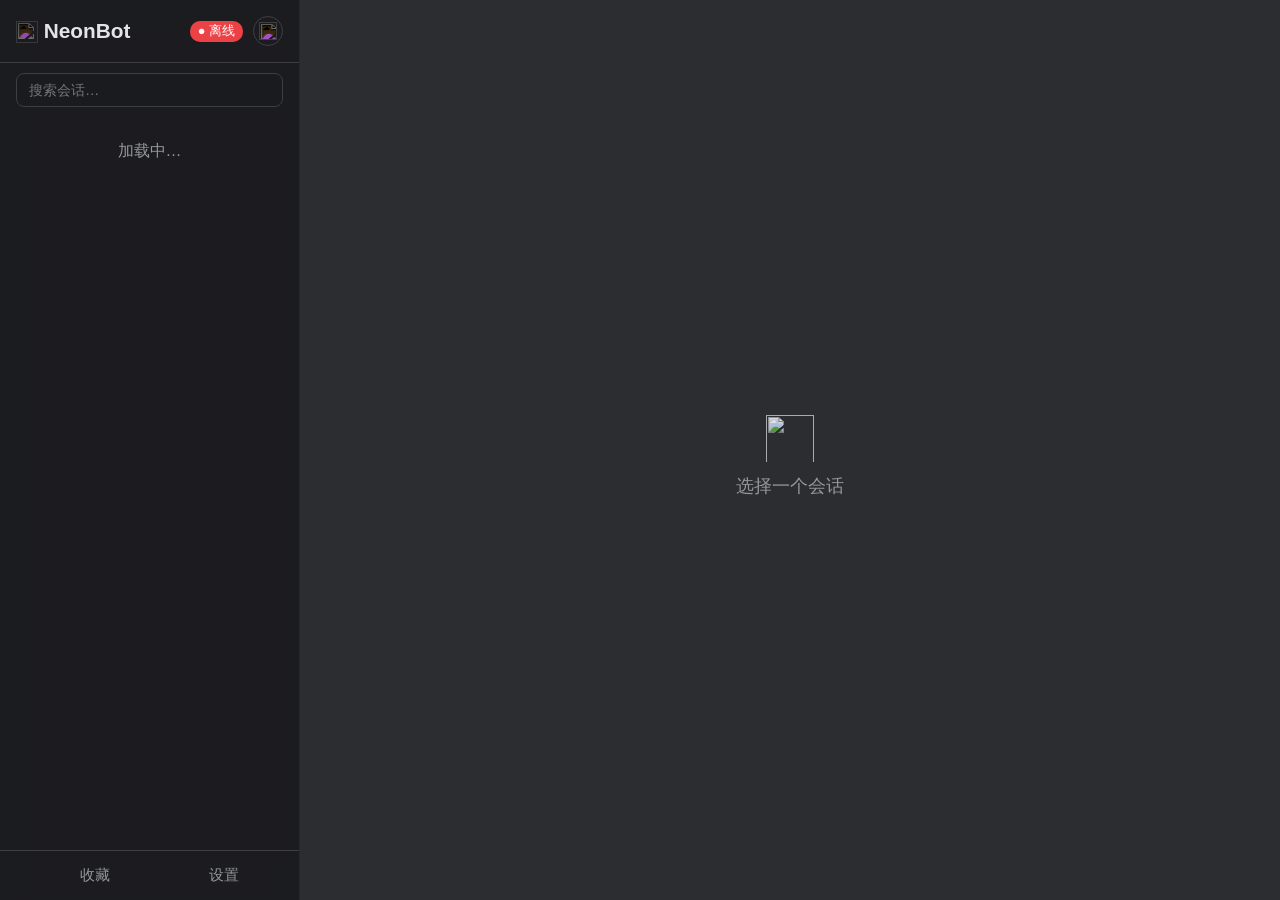
==== commit 554b0e7e: "Add files via upload" ====
--- a/templates/index.html
+++ b/templates/index.html
@@ -289,6 +289,20 @@
 .md-toggle.active { color: var(--accent); border-color: var(--accent); background: rgba(88, 101, 242, 0.1); }
 .md-toggle input { accent-color: var(--accent); }
 
+/* ── Input Quote Bar ─────────────────────────── */
+.input-quote-bar {
+  width: 100%; display: flex; align-items: flex-start; gap: 8px;
+  background: rgba(58, 59, 64, 0.5); border-radius: 8px;
+  padding: 8px 12px; margin-bottom: 8px;
+  border-left: 3px solid var(--accent);
+}
+.input-quote-content { flex: 1; min-width: 0; }
+.input-quote-sender { font-size: 0.78em; color: var(--accent); font-weight: 600; }
+.input-quote-text { font-size: 0.82em; color: var(--text-dim); white-space: nowrap; overflow: hidden; text-overflow: ellipsis; display: flex; align-items: center; gap: 4px; flex-wrap: wrap; }
+.input-quote-thumb { display: inline-flex; flex-shrink: 0; }
+.input-quote-close { background: none; border: none; color: var(--text-dim); cursor: pointer; font-size: 1em; padding: 2px 4px; flex-shrink: 0; }
+.input-quote-close:hover { color: var(--danger); }
+
 /* ── Rich Media Popup ────────────────────────── */
 .rich-popup {
   position: absolute; bottom: 100%; left: 50%; transform: translateX(-50%);
@@ -320,7 +334,12 @@
   border-left: 3px solid var(--accent);
   font-size: 0.85em; line-height: 1.4;
 }
-.quote-box .quote-sender { font-size: 0.82em; color: var(--accent); font-weight: 600; }
+.quote-box .quote-sender { font-size: 0.82em; font-weight: 600; }
+.msg-row.in .quote-sender { color: var(--accent); }
+.msg-row.out .quote-sender { color: rgba(255,255,255,0.75); }
+.msg-row.out .quote-content { color: rgba(255,255,255,0.6); }
+.msg-row.out .quote-box .svg-icon { filter: invert(1) !important; opacity: 0.75; }
+.quote-box .quote-sender .svg-icon { filter: none !important; }
 .quote-box .quote-content { color: var(--text-dim); white-space: pre-wrap; word-break: break-word; }
 
 /* ── File Card ───────────────────────────────── */
@@ -515,6 +534,7 @@
 body.light .quote-box { background: rgba(0,0,0,0.08); }
 body.light .file-card { background: rgba(0,0,0,0.06); }
 body.light .file-card:hover { background: rgba(0,0,0,0.12); }
+body.light .input-quote-bar { background: rgba(0,0,0,0.06); }
 body.light .glass-btn { background: rgba(0,0,0,0.06); color: #1a1b1e; }
 body.light .glass-btn:hover { background: rgba(0,0,0,0.12); }
 body.light .glass-btn.active { background: var(--accent); color: #fff; }
@@ -679,7 +699,7 @@
       <div class="settings-tab" id="tab-about" style="display:none; text-align:center;">
         <h3>关于</h3>
         <p style="margin:12px 0;"><img src="icons/bot.svg" class="svg-icon" style="width:48px;height:48px;" alt=""></p>
-        <p style="font-size:1.2em;font-weight:700;margin:8px 0;">NeonBot v26.7.6</p>
+        <p style="font-size:1.2em;font-weight:700;margin:8px 0;">NeonBot v26.7.7</p>
         <a href="/api/readme" target="_blank" style="color:var(--accent);font-size:0.9em;display:block;margin-top:16px;"><img src="icons/documents.svg" class="svg-icon" style="width:14px;height:14px;" alt=""> 阅读 README.md</a>
         <p style="color:var(--text-dim);font-size:0.85em;margin-top:12px;">Copyright © 2026 Neon. All Rights Reserved.</p>
       </div>
@@ -692,6 +712,7 @@
   <div class="ctx-item" id="ctxCopy"><img src="icons/copy.svg" class="svg-icon" style="width:16px;height:16px;" alt=""> 复制</div>
   <div class="ctx-item" id="ctxForward"><img src="icons/share.svg" class="svg-icon" style="width:16px;height:16px;" alt=""> 转发</div>
   <div class="ctx-item" id="ctxFavorite"><img src="icons/favourite.svg" class="svg-icon" style="width:16px;height:16px;" alt=""> 收藏</div>
+  <div class="ctx-item" id="ctxQuote"><img src="icons/quote.svg" class="svg-icon" style="width:16px;height:16px;" alt=""> 引用</div>
   <div class="ctx-item" id="ctxMultiSelect"><img src="icons/multiple_choice.svg" class="svg-icon" style="width:16px;height:16px;" alt=""> 多选</div>
   <div class="ctx-sep"></div>
   <div class="ctx-item" id="ctxRecall"><img src="icons/recall.svg" class="svg-icon" style="width:16px;height:16px;" alt=""> 撤回</div>
@@ -746,11 +767,20 @@
     <div>选择一个会话</div>
   </div>
   <div class="messages" id="messages" style="display:none;"></div>
-  <div class="input-area" id="inputArea" style="display:none;">
+  <div class="input-area" id="inputArea" style="display:none;flex-direction:column;">
+    <div class="input-quote-bar" id="inputQuoteBar" style="display:none;">
+      <div class="input-quote-content">
+        <div class="input-quote-sender" id="inputQuoteSender"></div>
+        <div class="input-quote-text" id="inputQuoteText"></div>
+      </div>
+      <button class="input-quote-close" id="inputQuoteClose">✕</button>
+    </div>
+    <div style="display:flex;gap:10px;align-items:flex-end;width:100%;">
     <textarea id="msgInput" rows="1" placeholder="输入消息… (Enter 发送, Shift+Enter 换行)" disabled></textarea>
     <label class="md-toggle" id="mdToggle" title="发送为 Markdown" style="display:none;"><input type="checkbox" id="mdCheckbox"> MD</label>
     <button class="md-toggle" id="richMediaBtn" title="发送富媒体">＋</button>
     <button id="sendBtn" disabled>发送</button>
+    </div>
   </div>
 
 <!-- ═══════════ Rich Media Menu ═══════════ -->
@@ -907,6 +937,24 @@
 function icon(name, sz = 18) {
   return `<img src="icons/${name}.svg" class="svg-icon" style="width:${sz}px;height:${sz}px;" alt="">`;
 }
+function parseQuoteThumbs(data) {
+  if (!data) return [];
+  if (Array.isArray(data)) return data;
+  try { return JSON.parse(data) || []; } catch { return []; }
+}
+function quoteThumbHtml(thumbs) {
+  const list = parseQuoteThumbs(thumbs);
+  if (!list || !list.length) return '';
+  return list.map(t => {
+    const isDirect = isFileServerUrl(t.url);
+    const src = isDirect ? t.url : `/api/image?url=${encodeURIComponent(t.url)}`;
+    return `<div class="input-quote-thumb">${t.type === 'image'
+      ? `<img src="${escHtml(src)}" style="max-width:56px;max-height:42px;object-fit:contain;border-radius:4px;pointer-events:none;" alt="">`
+      : `<video src="${escHtml(src)}" style="max-width:56px;max-height:42px;object-fit:contain;border-radius:4px;pointer-events:none;" muted></video>`
+    }</div>`;
+  }).join('');
+}
+
 function fmtBotMarker(name) {
   // 将名字中的 🤖 替换为 bot.svg 图标
   if (!name) return name;
@@ -1013,6 +1061,7 @@
   div.dataset.msgTimestamp = msg.timestamp || '';
   div.dataset.msgMemberRole = msg.member_role || '';
   div.dataset.msgType = msg.msg_type || 0;
+  div.dataset.msgRefIdx = msg.ref_idx || '';
   div.addEventListener('contextmenu', onMsgContextMenu);
 
   // 解析附件
@@ -1024,7 +1073,7 @@
       const rawUrl = a.content_type === 'voice' ? (a.voice_wav_url || a.url) : a.url;
       if (rawUrl) {
         // 图床 / 语音直接用原始 URL，QQ CDN 走代理
-        const isDirect = a.content_type === 'voice' || (a.content_type && a.content_type.startsWith('audio/')) || rawUrl.includes('spj2025.top') || rawUrl.includes('36337');
+        const isDirect = a.content_type === 'voice' || (a.content_type && a.content_type.startsWith('audio/')) || isFileServerUrl(rawUrl);
         const mediaUrl = isDirect ? rawUrl : `/api/image?url=${encodeURIComponent(rawUrl)}`;
         const isVoice = a.content_type === 'voice' || (a.content_type && a.content_type.startsWith('audio/'));
         if (a.content_type && a.content_type.startsWith('image/')) {
@@ -1089,7 +1138,7 @@
         ? `<div class="msg-sender${msg.direction === 'outgoing' ? ' sender-self' : ''}${msg.member_role ? ' role-' + msg.member_role : ''}">${msg.direction === 'outgoing' ? icon('bot', 14) + ' ' : ''}${msg.sender_avatar && msg.direction !== 'outgoing' ? `<img src="${escHtml(msg.sender_avatar)}" onerror="this.style.display='none'" alt="" onclick="event.stopPropagation();viewImage('${escHtml(msg.sender_avatar)}')" style="cursor:pointer;">` : ''}${msg.direction === 'outgoing' ? escHtml(msg.sender_name.replace(/ 🤖$/, '')) : fmtBotMarker(escHtml(msg.sender_name))}${roleBadge(msg.member_role)}${msg.direction === 'outgoing' && getBotAvatar() ? `<img src="${escHtml(getBotAvatar())}" style="width:20px;height:20px;border-radius:50%;object-fit:cover;cursor:pointer;margin-left:4px;" onerror="this.style.display='none'" onclick="event.stopPropagation();viewImage('${escHtml(getBotAvatar())}')">` : ''}</div>`
         : ''}
       ${attachHtml}
-      ${msg.quoted_content ? `<div class="quote-box"><div class="quote-sender">${fmtBotMarker(escHtml(msg.quoted_sender || '未知用户'))}</div><div class="quote-content">${escHtmlWithBr(msg.quoted_content)}</div></div>` : ''}
+      ${msg.quoted_content ? `<div class="quote-box"><div class="quote-sender">${fmtBotMarker(escHtml(msg.quoted_sender || '未知用户'))}</div><div class="quote-content">${['[图片]','[视频]'].includes(msg.quoted_content) ? '' : escHtmlWithBr(msg.quoted_content)}${quoteThumbHtml(msg.quote_thumbs)}</div></div>` : ''}
       ${msg.content && !placeholders.includes(msg.content) && !msg.content.startsWith('[文件]') ? `<div class="${isPlaceholder ? 'media-placeholder' : ''}">${(msg.msg_type == 2) ? renderMarkdown(msg.content) : escHtmlWithBr(msg.content)}</div>` : (isPlaceholder ? `<div class="media-placeholder">${escHtmlWithBr(msg.content)}</div>` : '')}
     </div>
   `;
@@ -1143,6 +1192,7 @@
 
 // ── 发送消息 ────────────────────────────────────────
 let pendingId = 0;
+let currentQuoteRef = null;  // 当前引用的消息 ref_idx
 let botDisplayName = '';  // Bot 自己的显示名称
 
 async function sendMessage(retryMsgId) {
@@ -1162,6 +1212,9 @@
 
   // 检查是否发送为 markdown
   const msgType = $('#mdCheckbox').checked ? 2 : 0;
+  const quoteRef = currentQuoteRef;
+  currentQuoteRef = null;
+  $('#inputQuoteBar').style.display = 'none';
 
   const tempId = isRetry ? retryMsgId : `pending_${++pendingId}`;
 
@@ -1176,6 +1229,9 @@
     msg_type: msgType,
     timestamp: new Date().toISOString(),
     sender_avatar: '',
+    quoted_sender: quoteRef ? (quoteRef.quoted_sender || '') : '',
+    quoted_content: quoteRef ? (quoteRef.quoted_content || '') : '',
+    quote_thumbs: quoteRef ? (quoteRef.thumbs || []) : [],
   };
   appendPendingMessage(fakeMsg);
   if (!isRetry) {
@@ -1192,7 +1248,7 @@
     const result = await API('/api/send', {
       method: 'POST',
       headers: { 'Content-Type': 'application/json' },
-      body: JSON.stringify({ conv_id: currentConv, content, msg_type: msgType }),
+      body: JSON.stringify({ conv_id: currentConv, content, msg_type: msgType, message_reference: quoteRef ? { message_id: quoteRef.message_id } : undefined, quote_thumbs: quoteRef ? JSON.stringify(quoteRef.thumbs || []) : '' }),
     });
     if (result.error) {
       markMessageFailed(tempId);
@@ -1218,6 +1274,7 @@
   div.innerHTML = `
     <div class="msg-bubble">
       ${msg.sender_name ? `<div class="msg-sender sender-self">${icon('bot', 14)} ${escHtml(msg.sender_name.replace(/ 🤖$/, ''))}${getBotAvatar() ? `<img src="${escHtml(getBotAvatar())}" onerror="this.style.display='none'" style="width:20px;height:20px;border-radius:50%;object-fit:cover;cursor:pointer;margin-left:4px;">` : ''}</div>` : ''}
+      ${msg.quoted_content ? `<div class="quote-box"><div class="quote-sender">${fmtBotMarker(escHtml(msg.quoted_sender || '未知用户'))}</div><div class="quote-content">${['[图片]','[视频]'].includes(msg.quoted_content) ? '' : escHtmlWithBr(msg.quoted_content)}${quoteThumbHtml(msg.quote_thumbs)}</div></div>` : ''}
       <div>${(msg.msg_type == 2) ? renderMarkdown(msg.content) : escHtmlWithBr(msg.content)}</div>
     </div>
     <button class="msg-retry" onclick="sendMessage('${msg.pending_id}')" title="重发">!</button>
@@ -1246,11 +1303,15 @@
   el.dataset.msgTimestamp = realMsg.timestamp || '';
   el.dataset.msgMemberRole = realMsg.member_role || '';
   el.dataset.msgType = realMsg.msg_type || 0;
+  el.dataset.msgRefIdx = realMsg.ref_idx || '';
   el.removeAttribute('data-pending-id');
+  const oldQuoteBox = el.querySelector('.quote-box');
+  const oldQuoteHTML = oldQuoteBox ? oldQuoteBox.outerHTML : '';
 
   el.innerHTML = `
     <div class="msg-bubble">
       ${realMsg.sender_name ? `<div class="msg-sender sender-self${realMsg.member_role ? ' role-' + realMsg.member_role : ''}">${icon('bot', 14)} ${escHtml(realMsg.sender_name.replace(/ 🤖$/, ''))}${roleBadge(realMsg.member_role)}${getBotAvatar() ? `<img src="${escHtml(getBotAvatar())}" style="width:20px;height:20px;border-radius:50%;object-fit:cover;cursor:pointer;margin-left:4px;" onerror="this.style.display='none'" onclick="event.stopPropagation();viewImage('${escHtml(getBotAvatar())}')">` : ''}</div>` : ''}
+      ${realMsg.quoted_content ? `<div class="quote-box"><div class="quote-sender">${fmtBotMarker(escHtml(realMsg.quoted_sender || '未知用户'))}</div><div class="quote-content">${['[图片]','[视频]'].includes(realMsg.quoted_content) ? '' : escHtmlWithBr(realMsg.quoted_content)}</div></div>` : ''}
       <div>${(realMsg.msg_type == 2) ? renderMarkdown(realMsg.content) : escHtmlWithBr(realMsg.content)}</div>
     </div>
   `;
@@ -1260,6 +1321,11 @@
 
   // 更新 lastMsgId
   if (realMsg.id) lastMsgId = Math.max(lastMsgId, realMsg.id);
+  // 恢复引用框缩略图（服务器不存 thumb URL）
+  if (oldQuoteHTML) {
+    const newQuote = el.querySelector('.quote-box');
+    if (newQuote) newQuote.outerHTML = oldQuoteHTML;
+  }
 }
 
 function markMessageFailed(pendingId) {
@@ -1419,7 +1485,7 @@
       return;
     }
 
-    const fileUrl = upR.url || `http://spj2025.top:36337/get/${upR.file_id}`;
+    const fileUrl = upR.url || (fileServerUrl ? `${fileServerUrl}/get/${upR.file_id}` : upR.url || '');
     pendingDiv.querySelector('.msg-bubble > div:last-of-type').textContent = '发送中…';
 
     // 第二步：通过 QQ API 发送
@@ -1456,6 +1522,7 @@
       pendingDiv.dataset.msgContent = placeholder;
       pendingDiv.dataset.msgSender = sendR.message.sender_name || '';
       pendingDiv.dataset.msgTimestamp = sendR.message.timestamp || '';
+      pendingDiv.dataset.msgRefIdx = sendR.message.ref_idx || '';
       pendingDiv.removeAttribute('data-pending-id');
       lastMsgId = Math.max(lastMsgId, sendR.message.id);
     }
@@ -1683,12 +1750,19 @@
     const bubble = this.querySelector('.msg-bubble');
     if (bubble) content = bubble.textContent.replace(/^\s+|\s+$/g, '');
   }
+  // 提取原始 URL（去掉代理前缀）
+  const unwrapUrl = (src) => {
+    if (src.includes('/api/image?url=')) {
+      return decodeURIComponent(src.split('/api/image?url=')[1]);
+    }
+    return src;
+  };
   const imgs = this.querySelectorAll('.msg-image');
-  const imgUrls = [...imgs].map(img => img.src || '').filter(Boolean);
+  const imgUrls = [...imgs].map(img => unwrapUrl(img.src || '')).filter(Boolean);
   const videos = this.querySelectorAll('.msg-video');
-  const videoUrls = [...videos].map(v => v.src || '').filter(Boolean);
+  const videoUrls = [...videos].map(v => unwrapUrl(v.src || '')).filter(Boolean);
   const audios = this.querySelectorAll('.msg-audio');
-  const audioUrls = [...audios].map(a => a.src || '').filter(Boolean);
+  const audioUrls = [...audios].map(a => unwrapUrl(a.src || '')).filter(Boolean);
   const asrEls = this.querySelectorAll('.asr-text');
   const asrTexts = [...asrEls].map(el => el.textContent || '').filter(Boolean);
 
@@ -1704,6 +1778,7 @@
     sender_avatar: this.dataset.msgSenderAvatar || '',
     member_role: this.dataset.msgMemberRole || '',
     msg_type: parseInt(this.dataset.msgType) || 0,
+    ref_idx: this.dataset.msgRefIdx || '',
     timestamp: this.dataset.msgTimestamp || '',
     el: this,
   };
@@ -1878,7 +1953,7 @@
     const info = await API('/api/system-info');
     $sc.innerHTML = `
       <div style="text-align:center;margin-bottom:12px;">
-        <span style="font-size:1.1em;font-weight:700;"><img src="icons/bot.svg" class="svg-icon" style="width:20px;height:20px;" alt=""> NeonBotChat v26.7.6</span>
+        <span style="font-size:1.1em;font-weight:700;"><img src="icons/bot.svg" class="svg-icon" style="width:20px;height:20px;" alt=""> NeonBotChat v26.7.7</span>
       </div>
       <div class="stat-card">
         <div class="stat-label"><img src="icons/system.svg" class="svg-icon" style="width:16px;height:16px;" alt=""> 系统</div>
@@ -1993,7 +2068,7 @@
       showToast(`⏳ 转发${m.type === 'image' ? '图片' : m.type === 'video' ? '视频' : '语音'}中…`);
       try {
         // 图床直链或语音直接使用，其他的先上传到图床
-        const isDirect = m.url.includes('spj2025.top') || m.url.includes('36337') || m.type === 'voice';
+        const isDirect = isFileServerUrl(m.url) || m.type === 'voice';
         let fileUrl = m.url;
         if (!isDirect) {
           const resp = await fetch('/api/image?url=' + encodeURIComponent(m.url));
@@ -2002,7 +2077,7 @@
           form.append('file', blob, 'media.' + m.ext);
           const upR = await fetch('/api/upload-file', { method: 'POST', body: form }).then(r => r.json());
           if (upR.code !== 200) { showToast('⚠ 图床上传失败'); continue; }
-          fileUrl = upR.url || `http://spj2025.top:36337/get/${upR.file_id}`;
+          fileUrl = upR.url || (fileServerUrl ? `${fileServerUrl}/get/${upR.file_id}` : upR.url || '');
         }
         const sendR = await API('/api/send-media', {
           method: 'POST',
@@ -2042,6 +2117,48 @@
     const r = await API(`/api/recall/${ctxTargetMsg.id}`, { method: 'POST' });
     if (r.error) { showToast('⚠ ' + r.error); }
   } catch (e) { showToast('⚠ 网络错误: ' + e.message); }
+});
+
+$('#ctxQuote').addEventListener('click', () => {
+  if (!ctxTargetMsg?.ref_idx) { showToast('⚠ 该消息无引用 ID'); $ctxMenu.style.display = 'none'; return; }
+  // 收集引用消息的附件缩略图
+  const quoteImgs = ctxTargetMsg.imgUrls || [];
+  const quoteVideos = ctxTargetMsg.videoUrls || [];
+  const quoteThumbs = [
+    ...quoteImgs.map(u => ({ url: u, type: 'image' })),
+    ...quoteVideos.map(u => ({ url: u, type: 'video' })),
+  ];
+  currentQuoteRef = {
+    message_id: ctxTargetMsg.ref_idx,
+    quoted_sender: ctxTargetMsg.sender_name || '未知用户',
+    quoted_content: ctxTargetMsg.content || '',
+    thumbs: quoteThumbs,
+  };
+  // 显示引用栏
+  $('#inputQuoteSender').textContent = currentQuoteRef.quoted_sender;
+  const placeholderKeys = ['[图片]', '[视频]', '[语音]', '[文件]'];
+  let quoteText = currentQuoteRef.quoted_content || '';
+  if (placeholderKeys.includes(quoteText) && (currentQuoteRef.thumbs || []).length > 0) {
+    quoteText = '';
+  }
+  let thumbHtml = '';
+  (currentQuoteRef.thumbs || []).forEach(t => {
+    const isDirect = isFileServerUrl(t.url);
+    const src = isDirect ? t.url : `/api/image?url=${encodeURIComponent(t.url)}`;
+    thumbHtml += `<div class="input-quote-thumb">${t.type === 'image'
+      ? `<img src="${escHtml(src)}" style="max-width:64px;max-height:48px;object-fit:contain;border-radius:4px;pointer-events:none;" alt="">`
+      : `<video src="${escHtml(src)}" style="max-width:64px;max-height:48px;object-fit:contain;border-radius:4px;pointer-events:none;" muted></video>`
+    }</div>`;
+  });
+  $('#inputQuoteText').innerHTML = (quoteText || '') + thumbHtml;
+  $('#inputQuoteBar').style.display = 'flex';
+  $('#msgInput').focus();
+  $ctxMenu.style.display = 'none';
+});
+
+$('#inputQuoteClose').addEventListener('click', () => {
+  currentQuoteRef = null;
+  $('#inputQuoteBar').style.display = 'none';
 });
 
 $('#ctxMultiSelect').addEventListener('click', () => {
@@ -2217,8 +2334,18 @@
 
 // ── 服务器设置读写 ───────────────────────────────────
 let serverSettings = {};
+let fileServerUrl = '';  // 图床公网 URL，用于判断直链
+
+function isFileServerUrl(url) {
+  if (!url || !fileServerUrl) return false;
+  try { return url.startsWith(fileServerUrl); }
+  catch { return false; }
+}
 async function loadServerSettings() {
-  try { serverSettings = await API('/api/settings'); }
+  try {
+    serverSettings = await API('/api/settings');
+    fileServerUrl = serverSettings._file_server_url || '';
+  }
   catch { serverSettings = {}; }
 }
 async function saveServerSetting(key, value) {
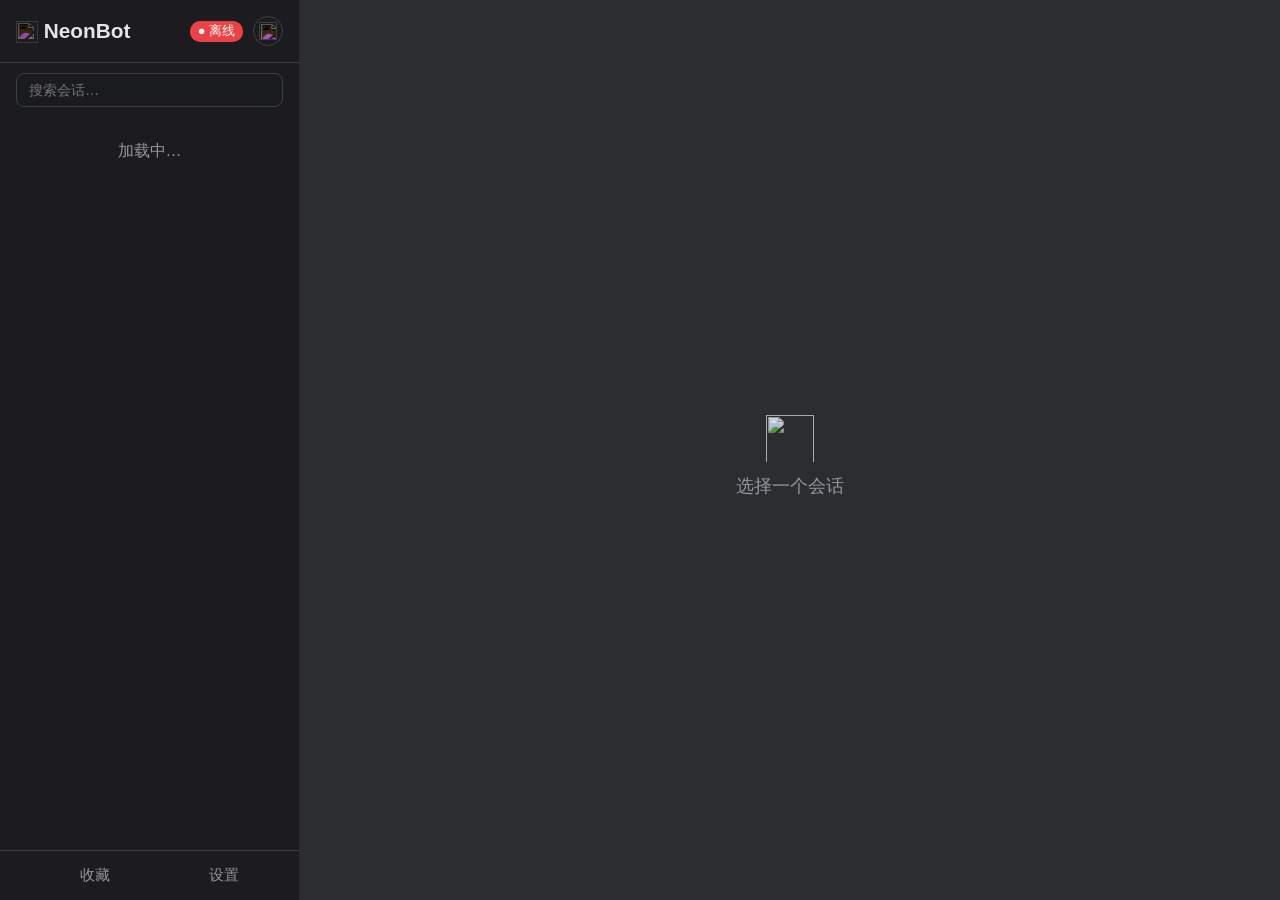
==== commit 20393e0a: "Add files via upload" ====
--- a/templates/index.html
+++ b/templates/index.html
@@ -332,8 +332,10 @@
   background: rgba(0,0,0,0.2); border-radius: 6px;
   padding: 6px 10px; margin-bottom: 6px;
   border-left: 3px solid var(--accent);
-  font-size: 0.85em; line-height: 1.4;
-}
+  font-size: 0.85em; line-height: 1.4; cursor: pointer;
+  transition: background 0.15s;
+}
+.quote-box:hover { background: rgba(0,0,0,0.3); }
 .quote-box .quote-sender { font-size: 0.82em; font-weight: 600; }
 .msg-row.in .quote-sender { color: var(--accent); }
 .msg-row.out .quote-sender { color: rgba(255,255,255,0.75); }
@@ -630,6 +632,18 @@
     <div class="modal-actions" style="justify-content:center;">
       <button class="glass-btn" id="confirmCancel">取消</button>
       <button class="glass-btn danger" id="confirmOk">确认</button>
+    </div>
+  </div>
+</div>
+
+<!-- ═══════════ Card Editor Modal ═══════════ -->
+<div class="modal-overlay" id="cardModal">
+  <div class="modal-box" style="width:480px;">
+    <h3><img src="icons/card.svg" class="svg-icon" style="width:20px;height:20px;" alt=""> 卡片消息</h3>
+    <textarea id="cardJsonInput" style="width:100%;height:200px;padding:10px;border-radius:8px;border:1px solid var(--border);background:var(--bg);color:var(--text);font-family:monospace;font-size:0.8em;resize:vertical;outline:none;margin:12px 0;" placeholder='{&#10;  "type": "tuwen",&#10;  "content": {&#10;    "title": "标题",&#10;    "description": "描述",&#10;    "pic_url": "https://...",&#10;    "url": "https://..."&#10;  }&#10;}' spellcheck="false"></textarea>
+    <div class="modal-actions">
+      <button class="glass-btn" id="btnCancelCard">取消</button>
+      <button class="glass-btn active" id="btnSendCard">发送</button>
     </div>
   </div>
 </div>
@@ -699,7 +713,7 @@
       <div class="settings-tab" id="tab-about" style="display:none; text-align:center;">
         <h3>关于</h3>
         <p style="margin:12px 0;"><img src="icons/bot.svg" class="svg-icon" style="width:48px;height:48px;" alt=""></p>
-        <p style="font-size:1.2em;font-weight:700;margin:8px 0;">NeonBot v26.7.7</p>
+        <p style="font-size:1.2em;font-weight:700;margin:8px 0;">NeonBot v26.7.8</p>
         <a href="/api/readme" target="_blank" style="color:var(--accent);font-size:0.9em;display:block;margin-top:16px;"><img src="icons/documents.svg" class="svg-icon" style="width:14px;height:14px;" alt=""> 阅读 README.md</a>
         <p style="color:var(--text-dim);font-size:0.85em;margin-top:12px;">Copyright © 2026 Neon. All Rights Reserved.</p>
       </div>
@@ -789,6 +803,7 @@
   <div class="ctx-item" id="richVideo" onclick="pickRichMedia('video')"><img src="icons/video.svg" class="svg-icon" style="width:16px;height:16px;" alt=""> 视频</div>
   <div class="ctx-item" id="richVoice" onclick="pickRichMedia('voice')"><img src="icons/audio.svg" class="svg-icon" style="width:16px;height:16px;" alt=""> 语音</div>
   <div class="ctx-item" id="richFileSend" onclick="pickRichMedia('file')"><img src="icons/documents.svg" class="svg-icon" style="width:16px;height:16px;" alt=""> 文件</div>
+  <div class="ctx-item" id="richCard" onclick="openCardEditor()"><img src="icons/card.svg" class="svg-icon" style="width:16px;height:16px;" alt=""> 卡片消息</div>
   <div class="ctx-item" id="richMD" onclick="toggleMD()"><img src="icons/markdown.svg" class="svg-icon" style="width:16px;height:16px;" alt=""> Markdown<span style="float:right;color:var(--text-dim);font-size:0.8em;" id="mdMenuStatus"></span></div>
   <div class="ctx-sep"></div>
   <div class="ctx-item" id="richExpand" onclick="toggleExpandInput()"><img src="icons/keyboard.svg" class="svg-icon" style="width:16px;height:16px;" alt=""> 展开输入<span style="float:right;color:var(--text-dim);font-size:0.8em;" id="expandMenuStatus"></span></div>
@@ -942,6 +957,20 @@
   if (Array.isArray(data)) return data;
   try { return JSON.parse(data) || []; } catch { return []; }
 }
+function fmtQuoteContent(content, thumbs) {
+  if (!content) return '';
+  // 文件消息：显示图标 + 文件名
+  const fileMatch = content.match(/^\[文件\]\s+(.+)$/);
+  if (fileMatch) {
+    const fn = fileMatch[1];
+    const ext = (fn || '').split('.').pop().toLowerCase();
+    return `<img src="icons/${fileIconName(fn)}.svg" class="svg-icon" style="width:20px;height:20px;" alt=""> ${escHtml(fn)}`;
+  }
+  // 图片/视频：不显示占位文字，用缩略图代替
+  if (['[图片]','[视频]'].includes(content)) return quoteThumbHtml(thumbs);
+  return escHtmlWithBr(content) + quoteThumbHtml(thumbs);
+}
+
 function quoteThumbHtml(thumbs) {
   const list = parseQuoteThumbs(thumbs);
   if (!list || !list.length) return '';
@@ -1062,6 +1091,7 @@
   div.dataset.msgMemberRole = msg.member_role || '';
   div.dataset.msgType = msg.msg_type || 0;
   div.dataset.msgRefIdx = msg.ref_idx || '';
+  div.dataset.msgQuotedRefIdx = msg.quoted_ref_idx || '';
   div.addEventListener('contextmenu', onMsgContextMenu);
 
   // 解析附件
@@ -1122,13 +1152,13 @@
     div.classList.remove('in', 'out');
     div.classList.add('center');
     const isMedia = (msg.content || '').startsWith('[图片]') || (msg.content || '').startsWith('[视频]') || (msg.content || '').startsWith('[语音]') || (msg.content || '').startsWith('[文件]');
-    div.innerHTML = `<div class="msg-bubble">你撤回了一条消息${isMedia ? '' : ` <span class="reedit-link" onclick="reeditMessageContent('${encodeURIComponent(msg.content || '')}', ${msg.msg_type || 0})">重新编辑</span>`}</div>`;
+    div.innerHTML = `<div class="msg-bubble">你撤回了一条消息${isMedia ? '' : ` <span class="reedit-link" onclick="reeditMessageContent('${encodeURIComponent(msg.content || '')}', ${msg.msg_type || 0}, '${msg.quoted_ref_idx || ''}', '${(msg.quoted_sender || '').replace(/'/g, "\\'")}', '${(msg.quoted_content || '').replace(/'/g, "\\'")}')">重新编辑</span>`}</div>`;
     $messages.appendChild(div);
     if (scroll) scrollBottom();
     return;
   }
 
-  const placeholders = ['[富媒体文件]', '[图片]', '[视频]', '[语音]', '[文件]', '[表情]'];
+  const placeholders = ['[富媒体文件]', '[图片]', '[视频]', '[语音]', '[文件]', '[表情]', '[卡片消息]'];
   const isPlaceholder = !attachHtml && placeholders.includes(msg.content);
 
   div.innerHTML = `
@@ -1138,7 +1168,7 @@
         ? `<div class="msg-sender${msg.direction === 'outgoing' ? ' sender-self' : ''}${msg.member_role ? ' role-' + msg.member_role : ''}">${msg.direction === 'outgoing' ? icon('bot', 14) + ' ' : ''}${msg.sender_avatar && msg.direction !== 'outgoing' ? `<img src="${escHtml(msg.sender_avatar)}" onerror="this.style.display='none'" alt="" onclick="event.stopPropagation();viewImage('${escHtml(msg.sender_avatar)}')" style="cursor:pointer;">` : ''}${msg.direction === 'outgoing' ? escHtml(msg.sender_name.replace(/ 🤖$/, '')) : fmtBotMarker(escHtml(msg.sender_name))}${roleBadge(msg.member_role)}${msg.direction === 'outgoing' && getBotAvatar() ? `<img src="${escHtml(getBotAvatar())}" style="width:20px;height:20px;border-radius:50%;object-fit:cover;cursor:pointer;margin-left:4px;" onerror="this.style.display='none'" onclick="event.stopPropagation();viewImage('${escHtml(getBotAvatar())}')">` : ''}</div>`
         : ''}
       ${attachHtml}
-      ${msg.quoted_content ? `<div class="quote-box"><div class="quote-sender">${fmtBotMarker(escHtml(msg.quoted_sender || '未知用户'))}</div><div class="quote-content">${['[图片]','[视频]'].includes(msg.quoted_content) ? '' : escHtmlWithBr(msg.quoted_content)}${quoteThumbHtml(msg.quote_thumbs)}</div></div>` : ''}
+      ${msg.quoted_content ? `<div class="quote-box" onclick="scrollToQuoted('${msg.quoted_ref_idx || ''}')" title="点击跳转到原消息"><div class="quote-sender"><span>${fmtBotMarker(escHtml(msg.quoted_sender || '未知用户'))}</span><img src="icons/up.svg" class="svg-icon" style="width:12px;height:12px;margin-left:4px;opacity:0.5;" alt=""></div><div class="quote-content">${fmtQuoteContent(msg.quoted_content, msg.quote_thumbs)}</div></div>` : ''}
       ${msg.content && !placeholders.includes(msg.content) && !msg.content.startsWith('[文件]') ? `<div class="${isPlaceholder ? 'media-placeholder' : ''}">${(msg.msg_type == 2) ? renderMarkdown(msg.content) : escHtmlWithBr(msg.content)}</div>` : (isPlaceholder ? `<div class="media-placeholder">${escHtmlWithBr(msg.content)}</div>` : '')}
     </div>
   `;
@@ -1231,6 +1261,7 @@
     sender_avatar: '',
     quoted_sender: quoteRef ? (quoteRef.quoted_sender || '') : '',
     quoted_content: quoteRef ? (quoteRef.quoted_content || '') : '',
+    quoted_ref_idx: quoteRef ? (quoteRef.message_id || '') : '',
     quote_thumbs: quoteRef ? (quoteRef.thumbs || []) : [],
   };
   appendPendingMessage(fakeMsg);
@@ -1274,7 +1305,7 @@
   div.innerHTML = `
     <div class="msg-bubble">
       ${msg.sender_name ? `<div class="msg-sender sender-self">${icon('bot', 14)} ${escHtml(msg.sender_name.replace(/ 🤖$/, ''))}${getBotAvatar() ? `<img src="${escHtml(getBotAvatar())}" onerror="this.style.display='none'" style="width:20px;height:20px;border-radius:50%;object-fit:cover;cursor:pointer;margin-left:4px;">` : ''}</div>` : ''}
-      ${msg.quoted_content ? `<div class="quote-box"><div class="quote-sender">${fmtBotMarker(escHtml(msg.quoted_sender || '未知用户'))}</div><div class="quote-content">${['[图片]','[视频]'].includes(msg.quoted_content) ? '' : escHtmlWithBr(msg.quoted_content)}${quoteThumbHtml(msg.quote_thumbs)}</div></div>` : ''}
+      ${msg.quoted_content ? `<div class="quote-box" onclick="scrollToQuoted('${msg.quoted_ref_idx || ''}')" title="点击跳转到原消息"><div class="quote-sender"><span>${fmtBotMarker(escHtml(msg.quoted_sender || '未知用户'))}</span><img src="icons/up.svg" class="svg-icon" style="width:12px;height:12px;margin-left:4px;opacity:0.5;" alt=""></div><div class="quote-content">${fmtQuoteContent(msg.quoted_content, msg.quote_thumbs)}</div></div>` : ''}
       <div>${(msg.msg_type == 2) ? renderMarkdown(msg.content) : escHtmlWithBr(msg.content)}</div>
     </div>
     <button class="msg-retry" onclick="sendMessage('${msg.pending_id}')" title="重发">!</button>
@@ -1311,7 +1342,7 @@
   el.innerHTML = `
     <div class="msg-bubble">
       ${realMsg.sender_name ? `<div class="msg-sender sender-self${realMsg.member_role ? ' role-' + realMsg.member_role : ''}">${icon('bot', 14)} ${escHtml(realMsg.sender_name.replace(/ 🤖$/, ''))}${roleBadge(realMsg.member_role)}${getBotAvatar() ? `<img src="${escHtml(getBotAvatar())}" style="width:20px;height:20px;border-radius:50%;object-fit:cover;cursor:pointer;margin-left:4px;" onerror="this.style.display='none'" onclick="event.stopPropagation();viewImage('${escHtml(getBotAvatar())}')">` : ''}</div>` : ''}
-      ${realMsg.quoted_content ? `<div class="quote-box"><div class="quote-sender">${fmtBotMarker(escHtml(realMsg.quoted_sender || '未知用户'))}</div><div class="quote-content">${['[图片]','[视频]'].includes(realMsg.quoted_content) ? '' : escHtmlWithBr(realMsg.quoted_content)}</div></div>` : ''}
+      ${realMsg.quoted_content ? `<div class="quote-box"><div class="quote-sender">${fmtBotMarker(escHtml(realMsg.quoted_sender || '未知用户'))}</div><div class="quote-content">${fmtQuoteContent(realMsg.quoted_content, realMsg.quote_thumbs)}</div></div>` : ''}
       <div>${(realMsg.msg_type == 2) ? renderMarkdown(realMsg.content) : escHtmlWithBr(realMsg.content)}</div>
     </div>
   `;
@@ -1360,6 +1391,42 @@
   updateMdMenuStatus();
 }
 $('#mdCheckbox').addEventListener('change', updateMdToggle);
+
+// ── 卡片消息 ──────────────────────────────────────────
+function openCardEditor() {
+  $('#richMenu').style.display = 'none';
+  $('#cardModal').classList.add('show');
+  $('#cardJsonInput').focus();
+}
+$('#btnCancelCard').addEventListener('click', () => $('#cardModal').classList.remove('show'));
+$('#cardModal').addEventListener('click', (e) => { if (e.target === $('#cardModal')) $('#cardModal').classList.remove('show'); });
+$('#cardJsonInput').addEventListener('keydown', (e) => {
+  if (e.key === 'Escape') $('#cardModal').classList.remove('show');
+});
+
+$('#btnSendCard').addEventListener('click', async () => {
+  const jsonStr = $('#cardJsonInput').value.trim();
+  if (!jsonStr) return;
+  if (!currentConv) { showToast('⚠ 请先选择一个群聊'); return; }
+
+  try {
+    JSON.parse(jsonStr); // 验证 JSON 格式
+  } catch (e) {
+    showToast('⚠ JSON 格式错误');
+    return;
+  }
+
+  $('#cardModal').classList.remove('show');
+  try {
+    const r = await API('/api/send', {
+      method: 'POST',
+      headers: { 'Content-Type': 'application/json' },
+      body: JSON.stringify({ conv_id: currentConv, content: jsonStr, msg_type: 8 }),
+    });
+    if (r.error) { showToast('⚠ ' + r.error); }
+    else { showToast('✅ 卡片已发送'); }
+  } catch (e) { showToast('⚠ 网络错误: ' + e.message); }
+});
 
 // ── 富媒体上传 ────────────────────────────────────────
 function toggleMD() {
@@ -1953,7 +2020,7 @@
     const info = await API('/api/system-info');
     $sc.innerHTML = `
       <div style="text-align:center;margin-bottom:12px;">
-        <span style="font-size:1.1em;font-weight:700;"><img src="icons/bot.svg" class="svg-icon" style="width:20px;height:20px;" alt=""> NeonBotChat v26.7.7</span>
+        <span style="font-size:1.1em;font-weight:700;"><img src="icons/bot.svg" class="svg-icon" style="width:20px;height:20px;" alt=""> NeonBotChat v26.7.8</span>
       </div>
       <div class="stat-card">
         <div class="stat-label"><img src="icons/system.svg" class="svg-icon" style="width:16px;height:16px;" alt=""> 系统</div>
@@ -2246,7 +2313,7 @@
   const el = document.querySelector(`.msg-row[data-msg-id="${data.id}"]`);
   if (el) {
     const isMedia2 = (data.content || '').startsWith('[图片]') || (data.content || '').startsWith('[视频]') || (data.content || '').startsWith('[语音]') || (data.content || '').startsWith('[文件]');
-    el.innerHTML = `<div class="msg-bubble">你撤回了一条消息${isMedia2 ? '' : ` <span class="reedit-link" onclick="reeditMessageContent('${encodeURIComponent(data.content || '')}', ${data.msg_type || 0})">重新编辑</span>`}</div>`;
+    el.innerHTML = `<div class="msg-bubble">你撤回了一条消息${isMedia2 ? '' : ` <span class="reedit-link" onclick="reeditMessageContent('${encodeURIComponent(data.content || '')}', ${data.msg_type || 0}, '${data.quoted_ref_idx || ''}', '${(data.quoted_sender || '').replace(/'/g, "\\'")}', '${(data.quoted_content || '').replace(/'/g, "\\'")}')">重新编辑</span>`}</div>`;
     el.classList.add('center');
     el.classList.remove('in', 'out');
     el.removeEventListener('contextmenu', onMsgContextMenu);
@@ -2261,11 +2328,33 @@
   renderConvList($searchInput.value);
 }
 
-function reeditMessageContent(encoded, msgType) {
+function scrollToQuoted(refIdx) {
+  if (!refIdx) return;
+  const el = document.querySelector(`.msg-row[data-msg-ref-idx="${refIdx}"]`);
+  if (!el) { showToast('⚠ 原消息不在当前视图中'); return; }
+  el.scrollIntoView({ behavior: 'smooth', block: 'center' });
+  el.style.transition = 'all 0.3s';
+  const isLight = document.body.classList.contains('light');
+  el.style.backdropFilter = isLight ? 'blur(8px) brightness(0.9)' : 'blur(8px) brightness(1.3)';
+  el.style.webkitBackdropFilter = el.style.backdropFilter;
+  setTimeout(() => { el.style.backdropFilter = ''; el.style.webkitBackdropFilter = ''; }, 1000);
+}
+
+function reeditMessageContent(encoded, msgType, refIdx, quotedSender, quotedContent) {
   const content = decodeURIComponent(encoded || '');
   $msgInput.value = content;
   $('#mdCheckbox').checked = (msgType === 2);
   updateMdToggle();
+  // 恢复引用
+  if (refIdx) {
+    currentQuoteRef = { message_id: refIdx, quoted_sender: quotedSender || '', quoted_content: quotedContent || '', thumbs: [] };
+    $('#inputQuoteSender').textContent = quotedSender || '';
+    $('#inputQuoteText').innerHTML = (quotedContent || '');
+    $('#inputQuoteBar').style.display = 'flex';
+  } else {
+    currentQuoteRef = null;
+    $('#inputQuoteBar').style.display = 'none';
+  }
   $msgInput.focus();
   $msgInput.style.height = 'auto';
   $msgInput.style.height = Math.min($msgInput.scrollHeight, 120) + 'px';
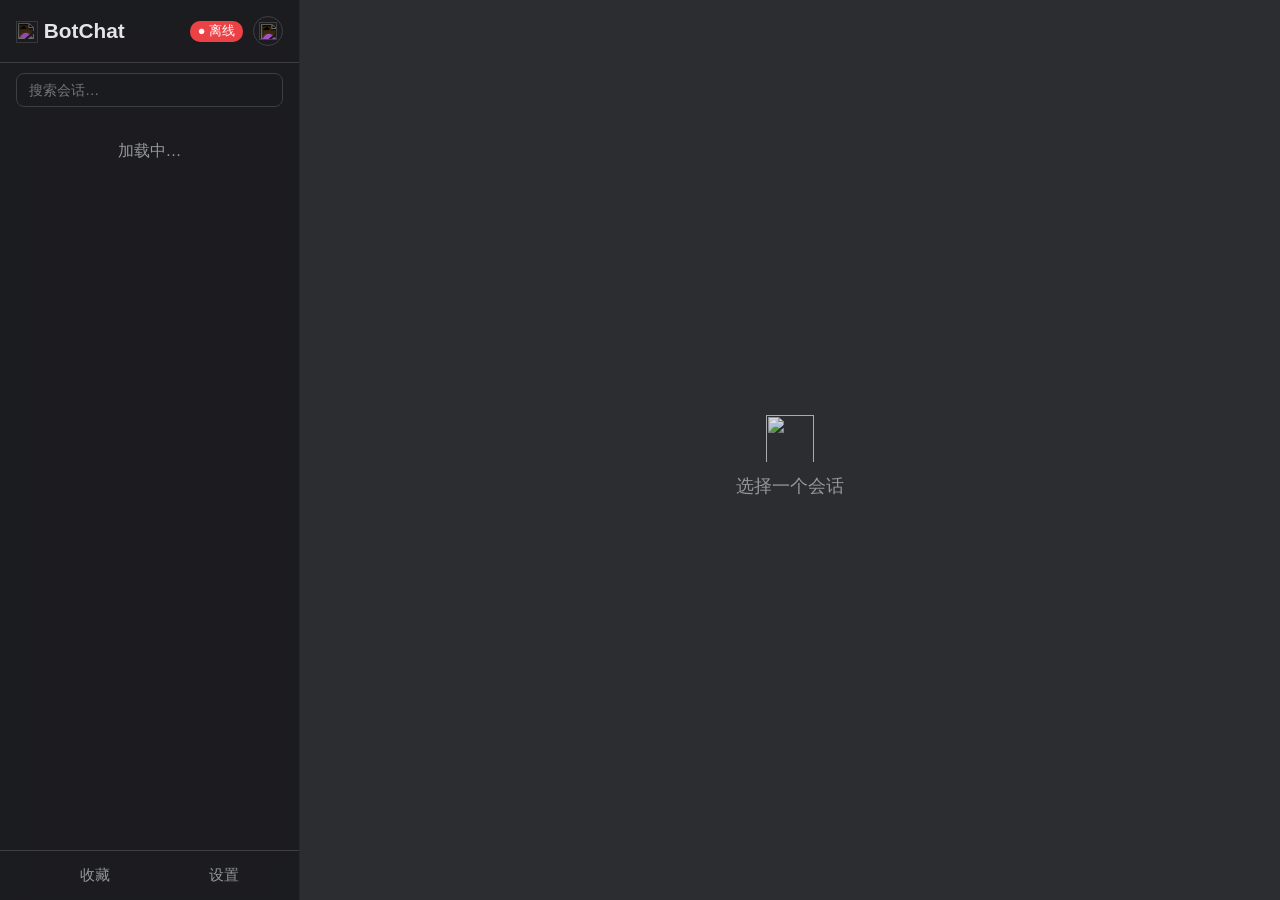
==== commit 0ded5ed8: "Add files via upload" ====
--- a/templates/index.html
+++ b/templates/index.html
@@ -100,6 +100,105 @@
   background: var(--danger); color: #fff; font-size: 0.7em;
   padding: 1px 6px; border-radius: 10px; min-width: 20px; text-align: center;
 }
+.conv-item .badge.muted { background: #6f747b; }
+.conv-item.hidden-item { opacity: 0.55; }
+.conv-item .at-tag {
+  background: var(--danger); color: #fff; font-size: 0.65em;
+  padding: 0 4px; border-radius: 4px; margin-right: 4px;
+  font-weight: 700; vertical-align: 1px;
+}
+/* ── 消息日期分隔条 ───────────────────────────────── */
+.msg-date-divider {
+  text-align: center; margin: 16px 0 10px; font-size: 0.75em;
+  color: var(--text-dim); position: relative;
+}
+.msg-date-divider::before, .msg-date-divider::after {
+  content: ''; position: absolute; top: 50%; width: 28%; height: 1px;
+  background: rgba(255,255,255,0.12);
+}
+.msg-date-divider::before { left: 0; }
+.msg-date-divider::after { right: 0; }
+body.light .msg-date-divider::before, body.light .msg-date-divider::after { background: rgba(0,0,0,0.12); }
+
+/* ── 图片灯箱 ─────────────────────────────────────── */
+.lightbox { position: fixed; inset: 0; z-index: 500; display: none; align-items: center; justify-content: center; }
+.lightbox-backdrop { position: absolute; inset: 0; background: rgba(0,0,0,0.88); backdrop-filter: blur(8px); -webkit-backdrop-filter: blur(8px); }
+.lightbox img, .lightbox video {
+  position: relative; max-width: 92vw; max-height: 86vh;
+  border-radius: 8px; box-shadow: 0 10px 50px rgba(0,0,0,0.6);
+  transition: opacity 0.2s, transform 0.1s; user-select: none;
+  transform-origin: center;
+}
+.lightbox-close {
+  position: absolute; top: 16px; right: 20px; z-index: 2;
+  width: 36px; height: 36px; border-radius: 50%; border: none; cursor: pointer;
+  background: rgba(255,255,255,0.12); color: #fff; font-size: 15px;
+  display: flex; align-items: center; justify-content: center;
+}
+.lightbox-close:hover { background: rgba(255,255,255,0.25); }
+.lightbox-nav {
+  position: absolute; top: 50%; transform: translateY(-50%); z-index: 2;
+  width: 44px; height: 44px; border-radius: 50%; border: none; cursor: pointer;
+  background: rgba(255,255,255,0.12); color: #fff; font-size: 26px; line-height: 1;
+}
+.lightbox-nav:hover { background: rgba(255,255,255,0.25); }
+.lightbox-prev { left: 20px; }
+.lightbox-next { right: 20px; }
+.lightbox-counter {
+  position: absolute; bottom: 22px; left: 50%; transform: translateX(-50%); z-index: 2;
+  color: rgba(255,255,255,0.85); font-size: 0.85em;
+  background: rgba(0,0,0,0.4); padding: 3px 12px; border-radius: 12px;
+}
+.lightbox-error {
+  position: relative; z-index: 2;
+  color: rgba(255,255,255,0.75); font-size: 0.95em;
+  background: rgba(255,255,255,0.08); padding: 10px 24px; border-radius: 10px;
+}
+.lightbox-zoom {
+  position: absolute; top: 50%; left: 50%; transform: translate(-50%, -50%);
+  z-index: 3; background: rgba(0,0,0,0.3); color: #fff;
+  border: 1px solid rgba(255,255,255,0.15);
+  backdrop-filter: blur(10px); -webkit-backdrop-filter: blur(10px);
+  padding: 4px 14px; border-radius: 16px; font-size: 0.9em;
+  pointer-events: none; white-space: nowrap;
+}
+
+/* 搜索结果用户头像（加载失败回退搜索图标） */
+.conv-item .avatar .srch-avatar {
+  position: absolute; inset: 0; width: 100%; height: 100%;
+  border-radius: 50%; object-fit: cover; z-index: 2;
+}
+.conv-item .avatar .srch-avatar.failed { display: none; }
+
+/* 开关按钮（Switch） */
+.switch { position: relative; display: inline-block; width: 40px; height: 22px; flex-shrink: 0; }
+.switch input { opacity: 0; width: 0; height: 0; }
+.switch .slider {
+  position: absolute; cursor: pointer; inset: 0;
+  background: rgba(255,255,255,0.15); border-radius: 22px; transition: 0.2s;
+}
+.switch .slider::before {
+  content: ''; position: absolute; width: 16px; height: 16px; left: 3px; top: 3px;
+  background: #fff; border-radius: 50%; transition: 0.2s;
+}
+.switch input:checked + .slider { background: #3b82f6; }
+.switch input:checked + .slider::before { transform: translateX(18px); }
+body.light .switch .slider { background: rgba(0,0,0,0.2); }
+body.light .switch input:checked + .slider { background: #3b82f6; }
+
+/* 搜索定位消息高亮 */
+.msg-row.hl .msg-bubble { animation: msgHl 2.5s ease; }
+@keyframes msgHl {
+  0% { box-shadow: 0 0 0 3px var(--accent); }
+  100% { box-shadow: 0 0 0 0 transparent; }
+}
+/* 置顶会话高亮 */
+.conv-item.pinned {
+  background: color-mix(in srgb, var(--accent) 12%, transparent);
+  box-shadow: inset 2px 0 0 var(--accent);
+}
+.conv-item.pinned:hover { background: color-mix(in srgb, var(--accent) 16%, transparent); }
+.conv-item.pinned.active { background: color-mix(in srgb, var(--accent) 20%, transparent); }
 .sidebar-footer {
   padding: 14px 20px; border-top: 1px solid var(--border);
   font-size: 0.95em; color: var(--text-dim);
@@ -165,8 +264,24 @@
   display: flex; flex-direction: column; gap: 4px;
   position: relative; z-index: 1;
 }
-.msg-row { display: flex; margin-bottom: 12px; }
+.msg-row { display: flex; align-items: flex-start; gap: 10px; margin-bottom: 12px; }
 .msg-row.center { justify-content: center; }
+.msg-row.out { flex-direction: row-reverse; }
+.msg-avatar-col { width: 36px; flex-shrink: 0; display: flex; justify-content: center; }
+.msg-avatar-img { width: 36px; height: 36px; border-radius: 50%; object-fit: cover; cursor: pointer; }
+.msg-avatar-fallback {
+  width: 36px; height: 36px; border-radius: 50%; flex-shrink: 0;
+  background: var(--accent); color: #fff;
+  display: flex; align-items: center; justify-content: center;
+  font-size: 0.95em; font-weight: 600;
+}
+.msg-body { min-width: 0; max-width: 72%; display: flex; flex-direction: column; align-items: flex-start; }
+.msg-row.out .msg-body { align-items: flex-end; }
+.msg-meta {
+  font-size: 0.78em; color: var(--text-dim); margin-bottom: 3px; font-weight: 600;
+  display: flex; align-items: center; gap: 6px; padding: 0 2px;
+}
+.msg-meta.meta-self { color: var(--text-dim); }
 .msg-row.center .msg-bubble { background: rgba(58, 59, 64, 0.7); color: var(--text-dim); font-size: 0.85em; border-radius: 8px; padding: 6px 14px; }
 .reedit-link { color: var(--accent); cursor: pointer; font-style: normal; }
 .reedit-link:hover { color: #7e8fff; }
@@ -180,37 +295,49 @@
 .msg-bubble h6 { font-size: 0.85em; margin: 2px 0; font-weight: 600; color: var(--text-dim); }
 .msg-bubble code { background: rgba(255,255,255,0.1); padding: 1px 5px; border-radius: 3px; font-size: 0.9em; }
 .msg-bubble .katex-display { margin: 6px 0; }
-.msg-row.out { justify-content: flex-end; }
 .msg-bubble {
-  max-width: 65%; padding: 10px 14px; border-radius: 12px;
+  max-width: 100%; padding: 10px 14px; border-radius: 12px;
   font-size: 0.95em; line-height: 1.5; word-break: break-word;
 }
 .msg-row.in .msg-bubble { background: var(--bubble-in); border-top-left-radius: 4px; }
 .msg-row.out .msg-bubble { background: var(--bubble-out); color: #fff; border-top-right-radius: 4px; }
-.msg-sender { font-size: 0.78em; color: #e4e5e7; margin-bottom: 2px; font-weight: 600; display: flex; align-items: center; gap: 6px; }
-.msg-sender.sender-self { color: #b8c7ff; justify-content: flex-end; }
-.msg-sender.role-owner, .msg-sender.role-群主 { color: #f0c060; }
-.msg-sender.role-admin, .msg-sender.role-管理员 { color: #8ab4ff; }
-.msg-sender img { width: 20px; height: 20px; border-radius: 50%; object-fit: cover; }
+/* 纯媒体消息（图片/视频/语音）无气泡底 */
+.msg-bubble.media-only { background: transparent !important; padding: 0; border-radius: 0; }
+.msg-bubble.media-only .img-placeholder { background: transparent; margin-bottom: 0; }
+.msg-bubble.media-only .msg-image, .msg-bubble.media-only .msg-video { margin-bottom: 0; }
 .admin-badge {
-  display: inline-block; font-size: 0.75em; font-weight: 500;
-  background: rgba(79, 126, 245, 0.2); color: #8ab4ff;
+  display: inline-block; font-size: 0.75em; font-weight: 600;
+  background: #1b3a4e; color: #0066cc;
   padding: 2px 7px; border-radius: 4px; margin-left: 4px;
   vertical-align: middle;
-  box-shadow: 0 0 6px rgba(79, 126, 245, 0.3);
+  box-shadow: 0 0 8px rgba(0, 102, 204, 0.35);
 }
 .owner-badge {
-  display: inline-block; font-size: 0.75em; font-weight: 500;
-  background: rgba(240, 160, 64, 0.2); color: #f0c060;
+  display: inline-block; font-size: 0.75em; font-weight: 600;
+  background: #4e3624; color: #d7793a;
   padding: 2px 7px; border-radius: 4px; margin-left: 4px;
   vertical-align: middle;
-  box-shadow: 0 0 6px rgba(240, 160, 64, 0.3);
+  box-shadow: 0 0 8px rgba(215, 121, 58, 0.35);
 }
 .media-placeholder { color: var(--text-dim); font-style: italic; }
 .img-placeholder {
+  position: relative;
   background: rgba(255,255,255,0.05); border-radius: 8px;
   display: inline-block; margin-bottom: 6px; overflow: hidden;
   line-height: 0; font-size: 0;
+}
+/* 视频封面播放按钮（圆形 + ▶） */
+.video-play-btn {
+  position: absolute; top: 50%; left: 50%; transform: translate(-50%, -50%);
+  width: 44px; height: 44px; border-radius: 50%;
+  background: rgba(0,0,0,0.55); border: 2px solid rgba(255,255,255,0.85);
+  display: flex; align-items: center; justify-content: center;
+  pointer-events: none; z-index: 3;
+}
+.video-play-btn::after {
+  content: ''; width: 0; height: 0;
+  border-left: 13px solid #fff; border-top: 8px solid transparent; border-bottom: 8px solid transparent;
+  margin-left: 3px;
 }
 .asr-text {
   font-size: 0.82em; color: var(--text-dim); margin-bottom: 4px;
@@ -300,7 +427,7 @@
 .input-quote-sender { font-size: 0.78em; color: var(--accent); font-weight: 600; }
 .input-quote-text { font-size: 0.82em; color: var(--text-dim); white-space: nowrap; overflow: hidden; text-overflow: ellipsis; display: flex; align-items: center; gap: 4px; flex-wrap: wrap; }
 .input-quote-thumb { display: inline-flex; flex-shrink: 0; }
-.input-quote-close { background: none; border: none; color: var(--text-dim); cursor: pointer; font-size: 1em; padding: 2px 4px; flex-shrink: 0; }
+.input-quote-close { background: none; border: none; color: var(--text-dim); cursor: pointer; font-size: 1em; padding: 2px 4px; flex-shrink: 0; display: flex; align-items: center; }
 .input-quote-close:hover { color: var(--danger); }
 
 /* ── Rich Media Popup ────────────────────────── */
@@ -359,18 +486,28 @@
 
 /* ── Toast ───────────────────────────────────── */
 .toast-container {
-  position: fixed; top: 16px; right: 16px; z-index: 999;
-  display: flex; flex-direction: column; gap: 8px;
+  position: fixed; top: 50%; left: 50%; transform: translate(-50%, -50%);
+  z-index: 999; display: flex; flex-direction: column; align-items: center; gap: 8px;
+  pointer-events: none;
 }
 .toast {
-  background: var(--accent); color: #fff; padding: 10px 18px;
-  border-radius: 8px; font-size: 0.9em; font-weight: 600;
-  box-shadow: 0 4px 12px rgba(0,0,0,0.3);
+  background: rgba(0, 0, 0, 0.42); color: #fff;
+  border-radius: 12px;
+  border: 1px solid rgba(255,255,255,0.15);
+  backdrop-filter: blur(10px); -webkit-backdrop-filter: blur(10px);
+  box-shadow: 0 10px 30px rgba(0,0,0,0.5), 0 2px 6px rgba(0,0,0,0.3);
   animation: toastIn 0.25s ease, toastOut 0.25s ease 1.5s forwards;
-  max-width: 300px;
-}
-@keyframes toastIn { from { opacity: 0; transform: translateX(40px); } to { opacity: 1; transform: translateX(0); } }
-@keyframes toastOut { from { opacity: 1; transform: translateX(0); } to { opacity: 0; transform: translateX(40px); } }
+  width: 116px; height: 116px;
+  display: flex; flex-direction: column; align-items: center; justify-content: center;
+  padding: 12px; text-align: center;
+}
+.toast .toast-icon { margin-bottom: 8px; }
+.toast .toast-icon img { width: 36px; height: 36px; }
+.toast .toast-text { font-size: 0.82em; font-weight: 700; text-shadow: 0 1px 2px rgba(0,0,0,0.6); line-height: 1.35; }
+@keyframes toastIn { from { opacity: 0; transform: translateY(8px); } to { opacity: 1; transform: translateY(0); } }
+@keyframes toastOut { from { opacity: 1; transform: translateY(0); } to { opacity: 0; transform: translateY(8px); } }
+/* 浅色模式下 toast 仍是深灰毛玻璃底，图标需保持反色（白色） */
+body.light .toast .svg-icon { filter: invert(1); }
 
 /* ── Batch Action Bar ────────────────────────── */
 .batch-bar {
@@ -392,6 +529,7 @@
 .select-mode .msg-row.selected .msg-checkbox {
   background: var(--accent); border-color: var(--accent); color: #fff;
 }
+.select-mode .msg-row.selected .msg-checkbox .svg-icon { filter: invert(1) !important; }
 
 /* ── Status Cards ───────────────────────────── */
 .stat-card {
@@ -441,7 +579,7 @@
 /* ── Settings Nav ────────────────────────────── */
 .settings-nav {
   width: 140px; flex-shrink: 0;
-  background: rgba(30, 31, 35, 0.75);
+  background: rgba(30, 31, 35, 0.3);
   backdrop-filter: blur(16px);
   -webkit-backdrop-filter: blur(16px);
   border-right: 1px solid rgba(255,255,255,0.06);
@@ -457,6 +595,8 @@
   color: var(--text); background: rgba(255,255,255,0.06);
   border-left-color: var(--accent);
 }
+/* 关于页内容上下居中 */
+#tab-about { height: 100%; display: flex; flex-direction: column; justify-content: center; }
 
 /* ── Context Menu ────────────────────────────── */
 .context-menu {
@@ -480,7 +620,7 @@
 
 /* ── Modal ────────────────────────────────────── */
 .modal-overlay {
-  position: fixed; inset: 0; background: rgba(0,0,0,0.6);
+  position: fixed; inset: 0; background: rgba(0,0,0,0.25);
   display: flex; align-items: center; justify-content: center;
   z-index: 100; opacity: 0; pointer-events: none;
   transition: opacity 0.2s;
@@ -488,7 +628,7 @@
 #confirmDialog { z-index: 200; }
 .modal-overlay.show { opacity: 1; pointer-events: auto; }
 .modal-box {
-  background: rgba(30, 31, 35, 0.85); border-radius: 12px;
+  background: rgba(30, 31, 35, 0.45); border-radius: 12px;
   backdrop-filter: blur(20px); -webkit-backdrop-filter: blur(20px);
   padding: 24px; width: 380px; max-width: 90vw;
   border: 1px solid var(--border);
@@ -526,7 +666,7 @@
 body.light .msg-row.center .msg-bubble { background: rgba(200, 200, 210, 0.5); }
 body.light .chat-header.glass { background: rgba(232, 233, 237, 0.55); }
 body.light .input-area { background: rgba(232, 233, 237, 0.55); }
-body.light .settings-nav { background: rgba(232, 233, 237, 0.75); }
+body.light .settings-nav { background: rgba(232, 233, 237, 0.5); }
 body.light .chat-area.has-bg { background: transparent; }
 body.light .sidebar { background: rgba(232, 233, 237, 0.5); }
 body.light .admin-badge { background: rgba(40, 70, 180, 0.18); color: #2a48b0; box-shadow: 0 0 5px rgba(40, 70, 180, 0.25); }
@@ -545,9 +685,12 @@
 body.light .theme-btn { background: rgba(0,0,0,0.06); color: #1a1b1e; }
 body.light .theme-btn:hover { background: rgba(0,0,0,0.12); }
 body.light .theme-btn.active { background: var(--accent); color: #fff; }
-body.light .modal-box { background: rgba(240, 241, 244, 0.85); }
+body.light .modal-box { background: rgba(240, 241, 244, 0.6); }
+body.light #logsContent { background: rgba(0,0,0,0.05); border-color: rgba(0,0,0,0.08); }
 body.light .img-placeholder { background: rgba(0,0,0,0.06); }
-body.light .msg-sender:not(.role-群主):not(.role-管理员):not(.sender-self) { color: #1a1b1e; }
+body.light .msg-meta { color: #808080; }
+body.light .admin-badge { background: #c4e3f7; color: #0099ff; }
+body.light .owner-badge { background: #f7dfcd; color: #ff8d40; }
 
 /* ── Responsive ───────────────────────────────── */
 @media (max-width: 768px) {
@@ -573,7 +716,7 @@
 <!-- ═══════════ Sidebar ═══════════ -->
 <aside class="sidebar">
   <div class="sidebar-header">
-    <span class="logo"><img src="icons/bot.svg" class="svg-icon" style="width:22px;height:22px;" alt=""> NeonBot</span>
+    <span class="logo"><img src="icons/bot.svg" class="svg-icon" style="width:22px;height:22px;" alt=""> BotChat</span>
     <span class="status" id="botStatus">● 在线</span>
     <button class="btn-add" id="btnAddConv" title="添加群聊"><img src="icons/add_group.svg" class="svg-icon" style="width:18px;height:18px;" alt=""></button>
   </div>
@@ -608,6 +751,11 @@
 <div class="modal-overlay" id="renameConvModal">
   <div class="modal-box">
     <h3><img src="icons/settings.svg" class="svg-icon" style="width:18px;height:18px;" alt=""> 群聊设置</h3>
+    <div style="display:flex;align-items:center;gap:8px;margin-bottom:14px;background:rgba(0,0,0,0.12);border-radius:8px;padding:8px 10px;">
+      <span style="font-size:0.8em;color:var(--text-dim);flex-shrink:0;">群 OpenID</span>
+      <code id="convOpenIdText" style="flex:1;min-width:0;overflow:hidden;text-overflow:ellipsis;white-space:nowrap;font-size:0.78em;color:var(--text);user-select:all;" title="点击可全选"></code>
+      <button class="glass-btn" id="btnCopyConvId" style="padding:3px 10px;font-size:0.8em;"><img src="icons/copy.svg" class="svg-icon" style="width:14px;height:14px;" alt=""> 复制</button>
+    </div>
     <label for="renameConvInput">备注名</label>
     <div style="display:flex; gap:8px;">
       <input type="text" id="renameConvInput" placeholder="输入新备注名…" autocomplete="off" style="flex:1; margin-bottom:0;">
@@ -618,8 +766,24 @@
       <span style="font-size:0.9em; color:var(--text-dim);">清空聊天记录</span>
       <button class="glass-btn danger" id="btnClearHistory" style="color:var(--danger);"><img src="icons/delete.svg" class="svg-icon" style="width:16px;height:16px;" alt=""> 清空</button>
     </div>
+    <div style="display:flex; justify-content:space-between; align-items:center; margin-top:12px;">
+      <span style="font-size:0.9em; color:var(--text-dim);">查找聊天记录</span>
+      <button class="glass-btn" id="btnOpenMsgSearch"><img src="icons/search.svg" class="svg-icon" style="width:16px;height:16px;" alt=""> 查找</button>
+    </div>
     <div class="modal-actions" style="margin-top:16px;">
       <button class="glass-btn" id="btnCancelRename">关闭</button>
+    </div>
+  </div>
+</div>
+
+<!-- ═══════════ 查找聊天记录 Modal ═══════════ -->
+<div class="modal-overlay" id="msgSearchModal" style="z-index:150;">
+  <div class="modal-box" style="width:480px; max-width:95vw;">
+    <h3><img src="icons/search.svg" class="svg-icon" style="width:18px;height:18px;" alt=""> 查找聊天记录</h3>
+    <input type="text" id="msgSearchInput" placeholder="搜索当前群聊…" autocomplete="off">
+    <div id="msgSearchResults" style="max-height:50vh; overflow-y:auto; margin-top:4px;"></div>
+    <div class="modal-actions" style="margin-top:12px;">
+      <button class="glass-btn" id="btnCloseMsgSearch">关闭</button>
     </div>
   </div>
 </div>
@@ -636,12 +800,52 @@
   </div>
 </div>
 
+<!-- ═══════════ Keyboard Editor Modal ═══════════ -->
+<div class="modal-overlay" id="kbdModal">
+  <div class="modal-box" style="width:500px;">
+    <h3><img src="icons/button.svg" class="svg-icon" style="width:20px;height:20px;" alt=""> 键盘消息</h3>
+    <textarea id="kbdContentInput" style="width:100%;height:80px;padding:10px;border-radius:8px;border:1px solid var(--border);background:var(--bg);color:var(--text);outline:none;resize:vertical;font-family:var(--font);font-size:0.9em;margin-bottom:8px;" placeholder="输入消息内容…"></textarea>
+    <label style="font-size:0.8em;color:var(--text-dim);">键盘 JSON（对应 keyboard 字段）</label>
+    <textarea id="kbdJsonInput" style="width:100%;height:160px;padding:10px;border-radius:8px;border:1px solid var(--border);background:var(--bg);color:var(--text);font-family:monospace;font-size:0.78em;resize:vertical;outline:none;margin-top:4px;" placeholder='{&#10;  "content": {&#10;    "rows": [&#10;      {&#10;        "buttons": [&#10;          {&#10;            "id": "btn_1",&#10;            "render_data": { "label": "按钮", "style": 1 },&#10;            "action": { "type": 2, "permission": { "type": 2 }, "data": "/命令" }&#10;          }&#10;        ]&#10;      }&#10;    ]&#10;  }&#10;}' spellcheck="false"></textarea>
+    <div class="modal-actions" style="margin-top:12px;">
+      <button class="glass-btn" id="btnCancelKbd">取消</button>
+      <button class="glass-btn active" id="btnSendKbd">发送</button>
+    </div>
+  </div>
+</div>
+
+<!-- ═══════════ Custom Message Modal ═══════════ -->
+<div class="modal-overlay" id="customMsgModal">
+  <div class="modal-box" style="width:500px;">
+    <h3><img src="icons/custom.svg" class="svg-icon" style="width:20px;height:20px;" alt=""> 自定义消息</h3>
+    <textarea id="customMsgJson" style="width:100%;height:320px;padding:10px;border-radius:8px;border:1px solid var(--border);background:var(--bg);color:var(--text);font-family:monospace;font-size:0.78em;resize:vertical;outline:none;margin:12px 0;" placeholder='{&#10;  "msg_type": 0,&#10;  "content": "Hello",&#10;  "keyboard": { ... },&#10;  "message_reference": { ... }&#10;}' spellcheck="false"></textarea>
+    <div class="modal-actions">
+      <button class="glass-btn" id="btnCancelCustom">取消</button>
+      <button class="glass-btn active" id="btnSendCustom">发送</button>
+    </div>
+  </div>
+</div>
+
 <!-- ═══════════ Card Editor Modal ═══════════ -->
 <div class="modal-overlay" id="cardModal">
   <div class="modal-box" style="width:480px;">
     <h3><img src="icons/card.svg" class="svg-icon" style="width:20px;height:20px;" alt=""> 卡片消息</h3>
-    <textarea id="cardJsonInput" style="width:100%;height:200px;padding:10px;border-radius:8px;border:1px solid var(--border);background:var(--bg);color:var(--text);font-family:monospace;font-size:0.8em;resize:vertical;outline:none;margin:12px 0;" placeholder='{&#10;  "type": "tuwen",&#10;  "content": {&#10;    "title": "标题",&#10;    "description": "描述",&#10;    "pic_url": "https://...",&#10;    "url": "https://..."&#10;  }&#10;}' spellcheck="false"></textarea>
-    <div class="modal-actions">
+    <div style="display:flex;gap:8px;margin:12px 0;">
+      <button class="theme-btn active" id="cardTypeTuwen" onclick="switchCardType('tuwen')">图文类型</button>
+      <button class="theme-btn" id="cardTypeOther" onclick="switchCardType('other')">其他类型</button>
+    </div>
+    <!-- 图文类型表单 -->
+    <div id="cardFormTuwen">
+      <input type="text" id="cardTitle" placeholder="卡片标题" autocomplete="off" style="width:100%;padding:8px;border-radius:6px;border:1px solid var(--border);background:var(--bg);color:var(--text);outline:none;margin-bottom:8px;">
+      <input type="text" id="cardDesc" placeholder="卡片简介" autocomplete="off" style="width:100%;padding:8px;border-radius:6px;border:1px solid var(--border);background:var(--bg);color:var(--text);outline:none;margin-bottom:8px;">
+      <input type="text" id="cardPicUrl" placeholder="介绍图地址 (https://...)" autocomplete="off" style="width:100%;padding:8px;border-radius:6px;border:1px solid var(--border);background:var(--bg);color:var(--text);outline:none;margin-bottom:8px;">
+      <input type="text" id="cardJumpUrl" placeholder="跳转 URL (https://...)" autocomplete="off" style="width:100%;padding:8px;border-radius:6px;border:1px solid var(--border);background:var(--bg);color:var(--text);outline:none;margin-bottom:8px;">
+    </div>
+    <!-- 其他类型 JSON 编辑器 -->
+    <div id="cardFormOther" style="display:none;">
+      <textarea id="cardJsonInput" style="width:100%;height:180px;padding:10px;border-radius:8px;border:1px solid var(--border);background:var(--bg);color:var(--text);font-family:monospace;font-size:0.8em;resize:vertical;outline:none;" placeholder='{&#10;  "type": "...",&#10;  ...&#10;}' spellcheck="false"></textarea>
+    </div>
+    <div class="modal-actions" style="margin-top:12px;">
       <button class="glass-btn" id="btnCancelCard">取消</button>
       <button class="glass-btn active" id="btnSendCard">发送</button>
     </div>
@@ -650,16 +854,17 @@
 
 <!-- ═══════════ Settings Modal ═══════════ -->
 <div class="modal-overlay" id="settingsModal">
-  <div class="modal-box" style="display:flex; gap:0; padding:0; width:560px; max-width:95vw; overflow:hidden;">
+  <div class="modal-box" style="display:flex; gap:0; padding:0; width:720px; max-width:95vw; height:70vh; overflow:hidden;">
     <!-- 左侧导航 -->
     <div class="settings-nav" id="settingsNav">
       <div class="settings-nav-item active" data-tab="general"><img src="icons/settings.svg" class="svg-icon" style="width:16px;height:16px;" alt=""> 通用</div>
       <div class="settings-nav-item" data-tab="status"><img src="icons/system_status.svg" class="svg-icon" style="width:16px;height:16px;" alt=""> 状态</div>
+      <div class="settings-nav-item" data-tab="logs"><img src="icons/log.svg" class="svg-icon" style="width:16px;height:16px;" alt=""> 日志</div>
       <div class="settings-nav-item" data-tab="account"><img src="icons/security.svg" class="svg-icon" style="width:16px;height:16px;" alt=""> 账号与安全</div>
       <div class="settings-nav-item" data-tab="about"><img src="icons/bot.svg" class="svg-icon" style="width:16px;height:16px;" alt=""> 关于</div>
     </div>
     <!-- 右侧内容 -->
-    <div style="flex:1; padding:24px; overflow-y:auto; max-height:70vh;">
+    <div style="flex:1; min-width:0; padding:24px; overflow-y:auto;">
       <!-- 通用 -->
       <div class="settings-tab" id="tab-general">
         <h3 style="margin-bottom:12px;"><img src="icons/appearance.svg" class="svg-icon" style="width:18px;height:18px;" alt=""> 外观</h3>
@@ -678,6 +883,14 @@
           <input type="range" id="bgOpacity" min="5" max="100" value="20" style="flex:1;">
           <span id="bgOpacityVal">20%</span>
         </label>
+        <div style="display:flex;align-items:center;justify-content:space-between;margin-top:14px;">
+          <span style="font-size:0.9em;">桌面通知</span>
+          <label class="switch">
+            <input type="checkbox" id="chkDesktopNotify">
+            <span class="slider"></span>
+          </label>
+        </div>
+        <p style="font-size:0.75em;color:var(--text-dim);margin-top:4px;">新消息系统通知，@我 时强提醒</p>
         <hr style="border-color:var(--border); margin:16px 0;">
         <div style="display:flex; justify-content:space-between; align-items:center;">
           <span style="font-size:0.9em; color:var(--text-dim);">清空全部聊天记录</span>
@@ -689,13 +902,19 @@
         <h3><img src="icons/system_status.svg" class="svg-icon" style="width:18px;height:18px;" alt=""> 运行状态</h3>
         <div id="statusContent" style="font-size:0.85em; color:var(--text-dim);">加载中…</div>
       </div>
+      <!-- 日志 -->
+      <div class="settings-tab" id="tab-logs" style="display:none;">
+        <h3 style="margin-bottom:8px;"><img src="icons/log.svg" class="svg-icon" style="width:18px;height:18px;" alt=""> 运行日志</h3>
+        <p style="font-size:0.8em;color:var(--text-dim);margin-bottom:8px;">最近 500 条服务端日志，每 2 秒自动刷新</p>
+        <div id="logsContent" style="height:calc(70vh - 130px);overflow-y:auto;background:rgba(0,0,0,0.12);border:1px solid rgba(255,255,255,0.08);border-radius:10px;padding:10px;font-family:Consolas,Menlo,monospace;font-size:0.76em;line-height:1.65;white-space:pre-wrap;word-break:break-all;">加载中…</div>
+      </div>
       <!-- 账号与安全 -->
       <div class="settings-tab" id="tab-account" style="display:none;">
         <h3><img src="icons/bot.svg" class="svg-icon" style="width:18px;height:18px;" alt=""> 机器人信息</h3>
         <div style="display:flex;align-items:center;gap:14px;margin:16px 0;">
           <div class="bot-avatar-upload" id="botAvatarUpload" title="点击上传头像">
             <img id="botAvatarImg" style="display:none;width:100%;height:100%;border-radius:50%;object-fit:cover;">
-            <span id="botAvatarPlaceholder" style="font-size:1.8em;">🤖</span>
+            <span id="botAvatarPlaceholder"><img src="icons/bot.svg" class="svg-icon" style="width:28px;height:28px;" alt=""></span>
           </div>
           <div>
             <div style="font-weight:700;font-size:1.05em;" id="accountBotName">Bot</div>
@@ -713,7 +932,7 @@
       <div class="settings-tab" id="tab-about" style="display:none; text-align:center;">
         <h3>关于</h3>
         <p style="margin:12px 0;"><img src="icons/bot.svg" class="svg-icon" style="width:48px;height:48px;" alt=""></p>
-        <p style="font-size:1.2em;font-weight:700;margin:8px 0;">NeonBot v26.7.8</p>
+        <p style="font-size:1.2em;font-weight:700;margin:8px 0;">NeonBot v28.8.2</p>
         <a href="/api/readme" target="_blank" style="color:var(--accent);font-size:0.9em;display:block;margin-top:16px;"><img src="icons/documents.svg" class="svg-icon" style="width:14px;height:14px;" alt=""> 阅读 README.md</a>
         <p style="color:var(--text-dim);font-size:0.85em;margin-top:12px;">Copyright © 2026 Neon. All Rights Reserved.</p>
       </div>
@@ -731,6 +950,14 @@
   <div class="ctx-sep"></div>
   <div class="ctx-item" id="ctxRecall"><img src="icons/recall.svg" class="svg-icon" style="width:16px;height:16px;" alt=""> 撤回</div>
   <div class="ctx-item danger" id="ctxDelete"><img src="icons/delete.svg" class="svg-icon ctx-icon" style="width:16px;height:16px;" alt=""><img src="icons/delete_black.svg" class="svg-icon ctx-icon-hover" style="width:16px;height:16px;" alt=""> 删除</div>
+</div>
+
+<!-- ═══════════ Conversation Context Menu ═══════════ -->
+<div class="context-menu" id="convCtxMenu">
+  <div class="ctx-item" id="convCtxPin"><img src="icons/up.svg" class="svg-icon" style="width:16px;height:16px;" alt=""> 置顶</div>
+  <div class="ctx-item" id="convCtxMute"><img src="icons/donotdisturb.svg" class="svg-icon" style="width:16px;height:16px;" alt=""> 消息免打扰</div>
+  <div class="ctx-sep"></div>
+  <div class="ctx-item" id="convCtxHide"><img src="icons/hidden.svg" class="svg-icon" style="width:16px;height:16px;" alt=""> 不显示会话</div>
 </div>
 
 <!-- ═══════════ Batch Action Bar ═══════════ -->
@@ -767,6 +994,19 @@
 
 <!-- ═══════════ Toast Container ═══════════ -->
 <div class="toast-container" id="toastContainer"></div>
+
+<!-- ═══════════ Image Lightbox ═══════════ -->
+<div class="lightbox" id="lightbox">
+  <div class="lightbox-backdrop" id="lightboxBackdrop"></div>
+  <button class="lightbox-close" id="lightboxClose" title="关闭 (Esc)"><img src="icons/close.svg" class="svg-icon" style="width:16px;height:16px;" alt=""></button>
+  <button class="lightbox-nav lightbox-prev" id="lightboxPrev" title="上一张 (←)">‹</button>
+  <img id="lightboxImg" alt="">
+  <video id="lightboxVideo" controls autoplay playsinline style="display:none;max-width:92vw;max-height:86vh;border-radius:8px;background:#000;box-shadow:0 10px 50px rgba(0,0,0,0.6);" preload="metadata"></video>
+  <div class="lightbox-error" id="lightboxError" style="display:none;">图片已过期</div>
+  <div class="lightbox-zoom" id="lightboxZoom" style="display:none;">100%</div>
+  <button class="lightbox-nav lightbox-next" id="lightboxNext" title="下一张 (→)">›</button>
+  <div class="lightbox-counter" id="lightboxCounter"></div>
+</div>
 
 <!-- ═══════════ Chat Area ═══════════ -->
 <main class="chat-area" id="chatArea">
@@ -787,7 +1027,7 @@
         <div class="input-quote-sender" id="inputQuoteSender"></div>
         <div class="input-quote-text" id="inputQuoteText"></div>
       </div>
-      <button class="input-quote-close" id="inputQuoteClose">✕</button>
+      <button class="input-quote-close" id="inputQuoteClose" title="取消引用"><img src="icons/close.svg" class="svg-icon" style="width:12px;height:12px;" alt=""></button>
     </div>
     <div style="display:flex;gap:10px;align-items:flex-end;width:100%;">
     <textarea id="msgInput" rows="1" placeholder="输入消息… (Enter 发送, Shift+Enter 换行)" disabled></textarea>
@@ -803,9 +1043,11 @@
   <div class="ctx-item" id="richVideo" onclick="pickRichMedia('video')"><img src="icons/video.svg" class="svg-icon" style="width:16px;height:16px;" alt=""> 视频</div>
   <div class="ctx-item" id="richVoice" onclick="pickRichMedia('voice')"><img src="icons/audio.svg" class="svg-icon" style="width:16px;height:16px;" alt=""> 语音</div>
   <div class="ctx-item" id="richFileSend" onclick="pickRichMedia('file')"><img src="icons/documents.svg" class="svg-icon" style="width:16px;height:16px;" alt=""> 文件</div>
-  <div class="ctx-item" id="richCard" onclick="openCardEditor()"><img src="icons/card.svg" class="svg-icon" style="width:16px;height:16px;" alt=""> 卡片消息</div>
+  <div class="ctx-item" id="richCard" onclick="openCardEditor()"><img src="icons/card.svg" class="svg-icon" style="width:16px;height:16px;" alt=""> 卡片</div>
+  <div class="ctx-item" id="richKbd" onclick="openKeyboardEditor()"><img src="icons/button.svg" class="svg-icon" style="width:16px;height:16px;" alt=""> 键盘</div>
+  <div class="ctx-item" id="richCustom" onclick="openCustomMsgEditor()" style="display:none;"><img src="icons/custom.svg" class="svg-icon" style="width:16px;height:16px;" alt=""> 自定义消息</div>
+  <div class="ctx-sep"></div>
   <div class="ctx-item" id="richMD" onclick="toggleMD()"><img src="icons/markdown.svg" class="svg-icon" style="width:16px;height:16px;" alt=""> Markdown<span style="float:right;color:var(--text-dim);font-size:0.8em;" id="mdMenuStatus"></span></div>
-  <div class="ctx-sep"></div>
   <div class="ctx-item" id="richExpand" onclick="toggleExpandInput()"><img src="icons/keyboard.svg" class="svg-icon" style="width:16px;height:16px;" alt=""> 展开输入<span style="float:right;color:var(--text-dim);font-size:0.8em;" id="expandMenuStatus"></span></div>
 </div>
 <input type="file" id="richFileInput" accept="image/*" style="display:none;">
@@ -882,7 +1124,49 @@
 // ── 处理新消息（来自 Bot 或自己发出） ──────────────
 let pendingContents = new Set();  // 去重用
 
+// ── 桌面通知 ──────────────────────────────────────────
+function notifyNewMessage(msg) {
+  if (localStorage.getItem('desktop_notify') !== '1') return;
+  if (!('Notification' in window) || Notification.permission !== 'granted') return;
+  const isAt = !!msg.is_at;
+  const isCurrent = currentConv === msg.conversation_id;
+  if (!isAt && isCurrent) return;  // 正在看的会话不打扰
+  const conv = findConvAnywhere(msg.conversation_id);
+  const name = conv ? (conv.name || conv.id) : msg.conversation_id;
+  const body = (msg.sender_name ? msg.sender_name + ': ' : '') + (msg.content || '[图片/语音]');
+  try {
+    const n = new Notification(isAt ? `📣 ${name} @了你` : name, {
+      body: body.slice(0, 120),
+      icon: '/icons/bot.svg',
+      tag: msg.conversation_id,  // 同一会话的通知合并
+    });
+    n.onclick = () => { window.focus(); selectConv(msg.conversation_id); n.close(); };
+  } catch (e) { /* 通知失败不影响主流程 */ }
+}
+
 function handleIncomingMessage(msg) {
+  notifyNewMessage(msg);
+  // 隐藏会话收到新消息：不插入会话列表，只更新搜索缓存
+  if (msg.conversation_hidden) {
+    if (searchResults) {
+      const hs = searchResults.find(c => c.id === msg.conversation_id);
+      if (hs) {
+        hs.last_message = msg.content || '';
+        hs.last_sender = msg.sender_name || '';
+        hs.last_direction = msg.direction || '';
+        hs.unread_count = (hs.unread_count || 0) + (msg.conversation_id !== currentConv && msg.direction !== 'outgoing' ? 1 : 0);
+        renderConvList($searchInput.value);
+      }
+    }
+    // 当前正打开它则正常追加消息
+    if (currentConv === msg.conversation_id) {
+      if (msg.id && document.querySelector(`.msg-row[data-msg-id="${msg.id}"]`)) return;
+      if (msg.direction === 'outgoing' && pendingContents.has(msg.content)) return;
+      appendMessage(msg, true);
+      if (msg.id) lastMsgId = Math.max(lastMsgId, msg.id);
+    }
+    return;
+  }
   // 更新/插入会话列表
   const idx = conversations.findIndex(c => c.id === msg.conversation_id);
   if (idx >= 0) {
@@ -893,6 +1177,7 @@
     if (msg.conversation_id !== currentConv && msg.direction !== 'outgoing') {
       conversations[idx].unread_count++;
     }
+    if (msg.is_at) conversations[idx].at = true;  // @我 标记（打开会话后清除）
     const [item] = conversations.splice(idx, 1);
     conversations.unshift(item);
   } else {
@@ -905,6 +1190,7 @@
       last_sender: msg.sender_name || '',
       last_direction: msg.direction || '',
       unread_count: currentConv === msg.conversation_id ? 0 : 1,
+      at: !!msg.is_at,
     });
   }
   renderConvList();
@@ -928,23 +1214,26 @@
   return c.last_message;
 }
 
+let searchResults = null;  // 搜索时含隐藏会话的全量结果
+
 function renderConvList(filter = '') {
   const q = filter.toLowerCase();
-  const filtered = conversations.filter(c =>
+  const source = searchResults || conversations;
+  const filtered = source.filter(c =>
     !q || c.name.toLowerCase().includes(q) || c.id.toLowerCase().includes(q)
-  );
+  ).sort((a, b) => (b.pinned || 0) - (a.pinned || 0));
 
   $convList.innerHTML = filtered.length === 0
     ? '<div style="padding:20px;color:var(--text-dim);text-align:center;">暂无会话</div>'
     : filtered.map(c => `
-      <div class="conv-item${c.id === currentConv ? ' active' : ''}"
+      <div class="conv-item${c.id === currentConv ? ' active' : ''}${c.pinned ? ' pinned' : ''}${c.hidden ? ' hidden-item' : ''}"
            data-id="${c.id}" onclick="selectConv('${c.id}')">
         <div class="avatar">${(c.name || c.id)[0]}</div>
         <div class="info">
-          <div class="name">${escHtml(c.name || c.id)}</div>
+          <div class="name">${c.at ? '<span class="at-tag">@</span>' : ''}${escHtml(c.name || c.id)}${c.hidden ? '<span style="color:var(--text-dim);font-size:0.75em;margin-left:6px;">(已隐藏)</span>' : ''}</div>
           <div class="preview">${escHtmlWithBr(convPreview(c) || '暂无消息')}</div>
         </div>
-        ${c.unread_count ? `<span class="badge">${c.unread_count > 99 ? '99+' : c.unread_count}</span>` : ''}
+        ${c.unread_count ? `<span class="badge${c.muted ? ' muted' : ''}">${c.unread_count > 99 ? '99+' : c.unread_count}</span>` : ''}
       </div>
     `).join('');
 }
@@ -1041,7 +1330,7 @@
 }
 
 // ── 选择会话 ────────────────────────────────────────
-async function selectConv(convId) {
+async function selectConv(convId, targetMsgId = 0) {
   currentConv = convId;
   $chatEmpty.style.display = 'none';
   $messages.style.display = 'flex';
@@ -1052,34 +1341,109 @@
   $msgInput.focus();
 
   // 会话信息
-  const conv = conversations.find(c => c.id === convId);
+  const conv = findConvAnywhere(convId);
   if (conv) {
     $chatName.textContent = conv.name || conv.id;
     $chatAvatar.textContent = (conv.name || conv.id)[0];
-    // 立即清除未读（不等 API）
+    // 立即清除未读（不等 API）和 @ 标记
     conv.unread_count = 0;
+    conv.at = false;
+    // 搜索找回的隐藏会话：点进去自动取消隐藏
+    if (conv.hidden) {
+      API(`/api/conversations/${encodeURIComponent(convId)}`, {
+        method: 'PATCH',
+        headers: { 'Content-Type': 'application/json' },
+        body: JSON.stringify({ hidden: false }),
+      }).then(() => {
+        conv.hidden = 0;
+        renderConvList($searchInput.value);
+      });
+    }
     renderConvList($searchInput.value);
   }
 
-  // 加载历史消息
-  const data = await API(`/api/messages/${convId}?limit=50`);
+  // 加载历史消息（搜索定位时用 around 加载目标消息周围窗口）
+  const data = await API(`/api/messages/${convId}?limit=50${targetMsgId ? `&around=${targetMsgId}` : ''}`);
   $messages.innerHTML = '';
+  lastMsgDate = null;  // 重置日期分隔状态
   const msgs = data.messages || [];
   msgs.forEach(m => appendMessage(m, false));
   lastMsgId = msgs.length > 0 ? msgs[msgs.length - 1].id : 0;
 
-  // 滚动到底部
-  // 手机端：显示聊天区，隐藏侧栏
-  if (window.innerWidth <= 768) {
-    document.getElementById('chatArea').classList.add('mobile-open');
-    document.querySelector('.sidebar').style.display = 'none';
-  }
-  scrollBottom();
+  // 搜索定位：滚动到目标消息并高亮
+  if (targetMsgId) {
+    const el = document.querySelector(`.msg-row[data-msg-id="${targetMsgId}"]`);
+    if (el) {
+      el.classList.add('hl');
+      setTimeout(() => el.scrollIntoView({ block: 'center', behavior: 'smooth' }), 80);
+      setTimeout(() => el.classList.remove('hl'), 3000);
+    }
+  } else {
+    // 滚动到底部
+    // 手机端：显示聊天区，隐藏侧栏
+    if (window.innerWidth <= 768) {
+      document.getElementById('chatArea').classList.add('mobile-open');
+      document.querySelector('.sidebar').style.display = 'none';
+    }
+    scrollBottom();
+  }
   renderConvList($searchInput.value);
 }
 
 // ── 追加单条消息 ────────────────────────────────────
+// ── 日期分隔条 ──────────────────────────────────────
+let lastMsgDate = null;
+
+function fmtDateDivider(ts) {
+  const d = ts.slice(0, 10);
+  const today = new Date();
+  const ymd = `${today.getFullYear()}-${String(today.getMonth() + 1).padStart(2, '0')}-${String(today.getDate()).padStart(2, '0')}`;
+  if (d === ymd) return '今天';
+  const yest = new Date(Date.now() - 86400000);
+  const yestStr = `${yest.getFullYear()}-${String(yest.getMonth() + 1).padStart(2, '0')}-${String(yest.getDate()).padStart(2, '0')}`;
+  if (d === yestStr) return '昨天';
+  const [, m, day] = d.split('-');
+  const wd = ['周日', '周一', '周二', '周三', '周四', '周五', '周六'][new Date(d + 'T00:00:00').getDay()];
+  return `${parseInt(m)}月${parseInt(day)}日 ${wd}`;
+}
+
+// ── 消息头像列（气泡外）───────────────────────────
+function msgAvatarHtml(direction, senderAvatar, senderName) {
+  if (direction === 'outgoing') {
+    // 自己发的：用自己设置的头像，未设置则不显示头像列
+    return getBotAvatar()
+      ? `<div class="msg-avatar-col"><img src="${escHtml(getBotAvatar())}" class="msg-avatar-img" onerror="this.style.display='none'" alt="" onclick="event.stopPropagation();viewImage('${escHtml(getBotAvatar())}')"></div>`
+      : '';
+  }
+  if (senderAvatar) {
+    return `<div class="msg-avatar-col"><img src="${escHtml(senderAvatar)}" class="msg-avatar-img" onerror="this.style.display='none'" alt="" onclick="event.stopPropagation();viewImage('${escHtml(senderAvatar)}')"></div>`;
+  }
+  // 无头像：首字符占位
+  return `<div class="msg-avatar-col"><span class="msg-avatar-fallback">${escHtml((senderName || '?')[0])}</span></div>`;
+}
+
+// ── 消息元信息行（气泡外：昵称 + 群角色）──────────
+function msgMetaHtml(direction, senderName, memberRole) {
+  if (!senderName) return '';
+  const roleCls = memberRole ? ' role-' + memberRole : '';
+  if (direction === 'outgoing') {
+    return `<div class="msg-meta meta-self${roleCls}">${icon('bot', 14)} ${escHtml(senderName.replace(/ 🤖$/, ''))}${roleBadge(memberRole)}</div>`;
+  }
+  return `<div class="msg-meta${roleCls}">${fmtBotMarker(escHtml(senderName))}${roleBadge(memberRole)}</div>`;
+}
+
 function appendMessage(msg, scroll) {
+  // 日期分隔条：与上一条消息日期不同时插入
+  if (msg.timestamp) {
+    const day = msg.timestamp.slice(0, 10);
+    if (day !== lastMsgDate) {
+      lastMsgDate = day;
+      const sep = document.createElement('div');
+      sep.className = 'msg-date-divider';
+      sep.textContent = fmtDateDivider(msg.timestamp);
+      $messages.appendChild(sep);
+    }
+  }
   const div = document.createElement('div');
   div.className = `msg-row ${msg.direction === 'outgoing' ? 'out' : 'in'}`;
   div.dataset.msgId = msg.id || '';
@@ -1118,7 +1482,7 @@
           }
           const sizeStyle = hasSize ? `width:${w}px;height:${h}px;` : `max-width:${maxW}px;max-height:${maxH}px;`;
           const placeStyle = hasSize ? `width:${w}px;height:${h}px;` : '';
-          attachHtml += `<div class="img-placeholder" style="${placeStyle}"><img src="${escHtml(mediaUrl)}" class="msg-image${isSticker ? ' sticker-img' : ''}" alt="${escHtml(a.filename || '图片')}" loading="lazy" onclick="viewImage('${escHtml(mediaUrl)}')" onerror="this.closest('.img-placeholder').outerHTML='<div class=\\'media-expired\\'>图片已过期或已被清理</div>';" onload="this.style.opacity='1'" style="${sizeStyle}opacity:0;"></div>`;
+          attachHtml += `<div class="img-placeholder" style="${placeStyle}"><img src="${escHtml(mediaUrl)}" class="msg-image${isSticker ? ' sticker-img' : ''}" alt="${escHtml(a.filename || '图片')}" loading="lazy" onclick="viewMedia(event)" onerror="this.closest('.img-placeholder').outerHTML='<div class=\\'media-expired\\'>图片已过期</div>';" onload="this.style.opacity='1'" style="${sizeStyle}opacity:0;"></div>`;
         } else if (a.content_type && a.content_type.startsWith('video/')) {
           const maxVW = 280, maxVH = 280;
           let vw, vh, hasSize = a.width && a.height;
@@ -1129,9 +1493,9 @@
           }
           const sizeStyle = hasSize ? `width:${vw}px;height:${vh}px;` : `max-width:${maxVW}px;max-height:${maxVH}px;`;
           const placeStyle = hasSize ? `width:${vw}px;height:${vh}px;` : '';
-          attachHtml += `<div class="img-placeholder" style="${placeStyle}"><video src="${escHtml(mediaUrl)}" class="msg-video" controls preload="metadata" style="${sizeStyle}border-radius:8px;display:block;position:relative;z-index:2;pointer-events:auto;opacity:0;" onloadedmetadata="this.style.opacity='1'" onerror="this.closest('.img-placeholder').outerHTML='<div class=\\'media-expired\\'>视频已过期或已被清理</div>';" oncontextmenu="event.stopPropagation()"></video></div>`;
+          attachHtml += `<div class="img-placeholder" style="${placeStyle};cursor:pointer;" title="点击全屏播放" onclick="viewMedia(event)"><div class="video-play-btn"></div><video src="${escHtml(mediaUrl)}" class="msg-video" muted playsinline preload="metadata" style="${sizeStyle}border-radius:8px;display:block;position:relative;z-index:2;pointer-events:none;opacity:0;" onloadedmetadata="this.style.opacity='1'" onerror="this.closest('.img-placeholder').outerHTML='<div class=\\'media-expired\\'>视频已过期</div>';" oncontextmenu="event.stopPropagation()"></video></div>`;
         } else if (isVoice || (a.content_type && a.content_type.startsWith('audio/'))) {
-          attachHtml += `<audio src="${escHtml(mediaUrl)}" class="msg-audio" controls preload="auto" style="display:block;margin-bottom:2px;max-width:280px;position:relative;z-index:2;pointer-events:auto;" onerror="this.outerHTML='<div class=\\'media-expired\\'>语音已过期或已被清理</div>';" oncontextmenu="event.stopPropagation()"></audio>`;
+          attachHtml += `<audio src="${escHtml(mediaUrl)}" class="msg-audio" controls preload="auto" style="display:block;margin-bottom:2px;max-width:280px;position:relative;z-index:2;pointer-events:auto;" onerror="this.outerHTML='<div class=\\'media-expired\\'>语音已过期</div>';" oncontextmenu="event.stopPropagation()"></audio>`;
           if (a.asr_refer_text) { attachHtml += `<div class="asr-text">${escHtmlWithBr(a.asr_refer_text)}</div>`; }
         } else if (a.content_type === 'file') {
           const sizeStr = formatFileSize(a.size || 0);
@@ -1151,25 +1515,30 @@
   if (msg.recalled) {
     div.classList.remove('in', 'out');
     div.classList.add('center');
-    const isMedia = (msg.content || '').startsWith('[图片]') || (msg.content || '').startsWith('[视频]') || (msg.content || '').startsWith('[语音]') || (msg.content || '').startsWith('[文件]');
-    div.innerHTML = `<div class="msg-bubble">你撤回了一条消息${isMedia ? '' : ` <span class="reedit-link" onclick="reeditMessageContent('${encodeURIComponent(msg.content || '')}', ${msg.msg_type || 0}, '${msg.quoted_ref_idx || ''}', '${(msg.quoted_sender || '').replace(/'/g, "\\'")}', '${(msg.quoted_content || '').replace(/'/g, "\\'")}')">重新编辑</span>`}</div>`;
+    const noReedit = ['[图片]','[视频]','[语音]','[文件]','[卡片消息]','[键盘]'].some(p => (msg.content || '').startsWith(p)) || (msg.msg_type == 8);
+    div.innerHTML = `<div class="msg-bubble">你撤回了一条消息${noReedit ? '' : ` <span class="reedit-link" onclick="reeditMessageContent('${encodeURIComponent(msg.content || '')}', ${msg.msg_type || 0}, '${msg.quoted_ref_idx || ''}', '${(msg.quoted_sender || '').replace(/'/g, "\\'")}', '${(msg.quoted_content || '').replace(/'/g, "\\'")}')">重新编辑</span>`}</div>`;
     $messages.appendChild(div);
     if (scroll) scrollBottom();
     return;
   }
 
-  const placeholders = ['[富媒体文件]', '[图片]', '[视频]', '[语音]', '[文件]', '[表情]', '[卡片消息]'];
+  const placeholders = ['[富媒体文件]', '[图片]', '[视频]', '[语音]', '[文件]', '[表情]', '[卡片消息]', '[键盘]', '[自定义消息]'];
   const isPlaceholder = !attachHtml && placeholders.includes(msg.content);
+  // 纯媒体消息（图片/视频/语音，无文本无引用）不垫气泡底
+  const mediaOnly = attachHtml && !msg.quoted_content && (
+    !msg.content || ['[图片]', '[视频]', '[语音]'].includes(msg.content)
+  );
 
   div.innerHTML = `
-    <div class="msg-checkbox">✓</div>
-    <div class="msg-bubble">
-      ${msg.sender_name
-        ? `<div class="msg-sender${msg.direction === 'outgoing' ? ' sender-self' : ''}${msg.member_role ? ' role-' + msg.member_role : ''}">${msg.direction === 'outgoing' ? icon('bot', 14) + ' ' : ''}${msg.sender_avatar && msg.direction !== 'outgoing' ? `<img src="${escHtml(msg.sender_avatar)}" onerror="this.style.display='none'" alt="" onclick="event.stopPropagation();viewImage('${escHtml(msg.sender_avatar)}')" style="cursor:pointer;">` : ''}${msg.direction === 'outgoing' ? escHtml(msg.sender_name.replace(/ 🤖$/, '')) : fmtBotMarker(escHtml(msg.sender_name))}${roleBadge(msg.member_role)}${msg.direction === 'outgoing' && getBotAvatar() ? `<img src="${escHtml(getBotAvatar())}" style="width:20px;height:20px;border-radius:50%;object-fit:cover;cursor:pointer;margin-left:4px;" onerror="this.style.display='none'" onclick="event.stopPropagation();viewImage('${escHtml(getBotAvatar())}')">` : ''}</div>`
-        : ''}
-      ${attachHtml}
-      ${msg.quoted_content ? `<div class="quote-box" onclick="scrollToQuoted('${msg.quoted_ref_idx || ''}')" title="点击跳转到原消息"><div class="quote-sender"><span>${fmtBotMarker(escHtml(msg.quoted_sender || '未知用户'))}</span><img src="icons/up.svg" class="svg-icon" style="width:12px;height:12px;margin-left:4px;opacity:0.5;" alt=""></div><div class="quote-content">${fmtQuoteContent(msg.quoted_content, msg.quote_thumbs)}</div></div>` : ''}
-      ${msg.content && !placeholders.includes(msg.content) && !msg.content.startsWith('[文件]') ? `<div class="${isPlaceholder ? 'media-placeholder' : ''}">${(msg.msg_type == 2) ? renderMarkdown(msg.content) : escHtmlWithBr(msg.content)}</div>` : (isPlaceholder ? `<div class="media-placeholder">${escHtmlWithBr(msg.content)}</div>` : '')}
+    <div class="msg-checkbox"><img src="icons/ok.svg" class="svg-icon" style="width:12px;height:12px;" alt=""></div>
+    ${msgAvatarHtml(msg.direction, msg.sender_avatar, msg.sender_name)}
+    <div class="msg-body">
+      ${msgMetaHtml(msg.direction, msg.sender_name, msg.member_role)}
+      <div class="msg-bubble${mediaOnly ? ' media-only' : ''}">
+        ${attachHtml}
+        ${msg.quoted_content ? `<div class="quote-box" onclick="scrollToQuoted('${msg.quoted_ref_idx || ''}')" title="点击跳转到原消息"><div class="quote-sender"><span>${fmtBotMarker(escHtml(msg.quoted_sender || '未知用户'))}</span><img src="icons/up.svg" class="svg-icon" style="width:12px;height:12px;margin-left:4px;opacity:0.5;" alt=""></div><div class="quote-content">${fmtQuoteContent(msg.quoted_content, msg.quote_thumbs)}</div></div>` : ''}
+        ${msg.content && !placeholders.includes(msg.content) && !msg.content.startsWith('[文件]') ? `<div class="${isPlaceholder ? 'media-placeholder' : ''}">${(msg.msg_type == 2) ? renderMarkdown(msg.content) : escHtmlWithBr(msg.content)}</div>` : (isPlaceholder ? `<div class="media-placeholder">${escHtmlWithBr(msg.content)}</div>` : '')}
+      </div>
     </div>
   `;
 
@@ -1184,11 +1553,181 @@
 }
 
 // 点击查看大图
-function viewImage(src) {
+// ── 图片/视频灯箱 ───────────────────────────────────
+const lightboxItems = [];  // [{src, type: 'image'|'video'}]
+let lightboxIndex = 0;
+
+function viewImage(src, items = null, index = 0) {
   if (selectMode) return;
-  const w = window.open('');
-  w.document.write(`<title>图片预览</title><style>body{margin:0;display:flex;align-items:center;justify-content:center;min-height:100vh;background:#000;}</style><img src="${escHtml(src)}" style="max-width:100%;max-height:100vh;" onerror="this.alt='加载失败'">`);
-}
+  lightboxItems.length = 0;
+  if (items && items.length > 0) {
+    lightboxItems.push(...items);
+    lightboxIndex = Math.min(Math.max(index, 0), items.length - 1);
+  } else {
+    lightboxItems.push({ src, type: 'image' });
+    lightboxIndex = 0;
+  }
+  showLightbox();
+}
+
+// 点击图/视频：收集整个会话已加载的媒体，按 DOM 顺序排列（QQ 多图常为多条消息）
+function viewMedia(event) {
+  // 视频 pointer-events:none，点击穿透到外层 .img-placeholder：
+  // 需先查容器内部的媒体元素，再查点击元素本身，最后才退回点击元素
+  const t = event.target;
+  const holder = t.closest ? t.closest('.img-placeholder') : null;
+  const el = (holder && holder.querySelector('.msg-image, .msg-video')) || (t.closest ? t.closest('.msg-image, .msg-video') : null) || t;
+  const mediaEls = [...$messages.querySelectorAll('.msg-image, .msg-video')];
+  const items = mediaEls
+    .map(im => ({ src: im.currentSrc || im.src || '', type: im.classList.contains('msg-image') ? 'image' : 'video' }))
+    .filter(it => it.src);
+  // 用元素引用定位索引（URL 字符串可能因重定向/时序不一致，元素引用必然准确）
+  let idx = mediaEls.indexOf(el);
+  if (idx < 0 || idx >= items.length || !items[idx].src) {
+    const src = el.currentSrc || el.src || '';
+    idx = items.findIndex(it => it.src === src);
+  }
+  viewImage(el.currentSrc || el.src || '', items, idx < 0 ? 0 : idx);
+}
+
+function showLightbox() {
+  // 保险：暂停会话里所有视频，避免与灯箱同时播放
+  $messages.querySelectorAll('.msg-video').forEach(v => v.pause());
+  const item = lightboxItems[lightboxIndex];
+  const img = $('#lightboxImg');
+  const video = $('#lightboxVideo');
+  // 重置失败提示和缩放
+  $('#lightboxError').style.display = 'none';
+  $('#lightboxZoom').style.display = 'none';
+  clearTimeout(lightboxZoomTimer);
+  img.style.display = 'block';
+  img.style.transform = '';
+  video.style.transform = '';
+  lightboxScale = 1;
+  if (item.type === 'video') {
+    // 暂停并卸掉上一个媒体
+    video.pause();
+    img.style.display = 'none';
+    video.style.display = 'block';
+    video.style.opacity = '0';
+    video.src = item.src;
+    video.load();
+    video.play().catch(() => {});
+    video.onloadeddata = () => { video.style.opacity = '1'; };
+  } else {
+    video.pause();
+    video.removeAttribute('src');
+    video.load();
+    video.style.display = 'none';
+    img.style.display = 'block';
+    img.style.opacity = '0';
+    img.src = item.src;
+  }
+  $('#lightboxCounter').textContent = `${lightboxIndex + 1} / ${lightboxItems.length}`;
+  $('#lightboxPrev').style.display = lightboxItems.length > 1 ? '' : 'none';
+  $('#lightboxNext').style.display = lightboxItems.length > 1 ? '' : 'none';
+  $('#lightbox').style.display = 'flex';
+  document.body.style.overflow = 'hidden';
+}
+
+function closeLightbox() {
+  const video = $('#lightboxVideo');
+  video.pause();
+  video.removeAttribute('src');
+  video.load();
+  $('#lightbox').style.display = 'none';
+  document.body.style.overflow = '';
+  $('#lightboxImg').src = '';
+}
+
+function lightboxNav(dir) {
+  if (dir < 0 && lightboxIndex <= 0) { showToast('已是第一张'); return; }
+  if (dir > 0 && lightboxIndex >= lightboxItems.length - 1) { showToast('已是最后一张'); return; }
+  lightboxIndex += dir;
+  showLightbox();
+}
+
+$('#lightboxClose').addEventListener('click', closeLightbox);
+$('#lightboxBackdrop').addEventListener('click', closeLightbox);
+$('#lightboxPrev').addEventListener('click', () => lightboxNav(-1));
+$('#lightboxNext').addEventListener('click', () => lightboxNav(1));
+$('#lightboxImg').addEventListener('load', () => { $('#lightboxImg').style.opacity = '1'; });
+$('#lightboxImg').addEventListener('error', () => {
+  $('#lightboxImg').style.opacity = '1';
+  $('#lightboxImg').style.display = 'none';
+  $('#lightboxError').textContent = '图片已过期';
+  $('#lightboxError').style.display = 'block';
+});
+$('#lightboxVideo').addEventListener('error', () => {
+  $('#lightboxError').textContent = '视频已过期';
+  $('#lightboxError').style.display = 'block';
+});
+document.addEventListener('keydown', (e) => {
+  if ($('#lightbox').style.display !== 'flex') return;
+  if (e.key === 'Escape') closeLightbox();
+  else if (e.key === 'ArrowLeft') lightboxNav(-1);
+  else if (e.key === 'ArrowRight') lightboxNav(1);
+});
+// 移动端：单指滑动切换 + 双指缩放
+let lightboxTouchX = null, lightboxTouchY = null;
+let lightboxPinchDist = null;
+let lightboxScale = 1;
+let lightboxZoomTimer = null;
+
+function applyLightboxScale(s) {
+  lightboxScale = Math.min(Math.max(s, 0.5), 4);
+  const img = $('#lightboxImg');
+  const video = $('#lightboxVideo');
+  if (img.style.display !== 'none') img.style.transform = `scale(${lightboxScale})`;
+  else video.style.transform = `scale(${lightboxScale})`;
+  // 中央显示缩放比例，停止缩放后淡出
+  const $zoom = $('#lightboxZoom');
+  $zoom.textContent = Math.round(lightboxScale * 100) + '%';
+  $zoom.style.display = 'block';
+  clearTimeout(lightboxZoomTimer);
+  lightboxZoomTimer = setTimeout(() => { $zoom.style.display = 'none'; }, 600);
+}
+
+$('#lightbox').addEventListener('touchstart', (e) => {
+  if (e.touches.length >= 2) {
+    const [a, b] = e.touches;
+    lightboxPinchDist = Math.hypot(a.clientX - b.clientX, a.clientY - b.clientY);
+    lightboxTouchX = lightboxTouchY = null;  // 双指时不处理滑动
+  } else {
+    lightboxPinchDist = null;
+    lightboxTouchX = e.touches[0].clientX;
+    lightboxTouchY = e.touches[0].clientY;
+  }
+}, { passive: true });
+
+$('#lightbox').addEventListener('touchmove', (e) => {
+  if (e.touches.length >= 2 && lightboxPinchDist !== null) {
+    e.preventDefault();  // 阻止浏览器页面级缩放/滚动
+    const [a, b] = e.touches;
+    const d = Math.hypot(a.clientX - b.clientX, a.clientY - b.clientY);
+    if (d > 0) {
+      applyLightboxScale(lightboxScale * (d / lightboxPinchDist));
+      lightboxPinchDist = d;
+    }
+  }
+}, { passive: false });
+
+$('#lightbox').addEventListener('touchend', (e) => {
+  if (lightboxPinchDist !== null || e.changedTouches.length >= 2) { lightboxPinchDist = null; return; }
+  if (lightboxTouchX === null) return;
+  const t = e.changedTouches[0];
+  const dx = t.clientX - lightboxTouchX;
+  const dy = t.clientY - lightboxTouchY;
+  lightboxTouchX = lightboxTouchY = null;
+  if (Math.abs(dx) < 50 || Math.abs(dx) < Math.abs(dy)) return;  // 阈值 + 水平主导
+  lightboxNav(dx < 0 ? 1 : -1);  // 左滑下一张，右滑上一张
+}, { passive: true });
+
+// 桌面端：滚轮缩放
+$('#lightbox').addEventListener('wheel', (e) => {
+  e.preventDefault();
+  applyLightboxScale(lightboxScale * (e.deltaY < 0 ? 1.1 : 0.9));
+}, { passive: false });
 
 function scrollBottom() {
   // 先立刻滚一次
@@ -1303,12 +1842,15 @@
   div.dataset.msgContent = msg.content;
 
   div.innerHTML = `
-    <div class="msg-bubble">
-      ${msg.sender_name ? `<div class="msg-sender sender-self">${icon('bot', 14)} ${escHtml(msg.sender_name.replace(/ 🤖$/, ''))}${getBotAvatar() ? `<img src="${escHtml(getBotAvatar())}" onerror="this.style.display='none'" style="width:20px;height:20px;border-radius:50%;object-fit:cover;cursor:pointer;margin-left:4px;">` : ''}</div>` : ''}
-      ${msg.quoted_content ? `<div class="quote-box" onclick="scrollToQuoted('${msg.quoted_ref_idx || ''}')" title="点击跳转到原消息"><div class="quote-sender"><span>${fmtBotMarker(escHtml(msg.quoted_sender || '未知用户'))}</span><img src="icons/up.svg" class="svg-icon" style="width:12px;height:12px;margin-left:4px;opacity:0.5;" alt=""></div><div class="quote-content">${fmtQuoteContent(msg.quoted_content, msg.quote_thumbs)}</div></div>` : ''}
-      <div>${(msg.msg_type == 2) ? renderMarkdown(msg.content) : escHtmlWithBr(msg.content)}</div>
+    ${msgAvatarHtml('outgoing', '', msg.sender_name)}
+    <div class="msg-body">
+      ${msgMetaHtml('outgoing', msg.sender_name, '')}
+      <div class="msg-bubble">
+        ${msg.quoted_content ? `<div class="quote-box" onclick="scrollToQuoted('${msg.quoted_ref_idx || ''}')" title="点击跳转到原消息"><div class="quote-sender"><span>${fmtBotMarker(escHtml(msg.quoted_sender || '未知用户'))}</span><img src="icons/up.svg" class="svg-icon" style="width:12px;height:12px;margin-left:4px;opacity:0.5;" alt=""></div><div class="quote-content">${fmtQuoteContent(msg.quoted_content, msg.quote_thumbs)}</div></div>` : ''}
+        <div>${(msg.msg_type == 2) ? renderMarkdown(msg.content) : escHtmlWithBr(msg.content)}</div>
+      </div>
+      <button class="msg-retry" onclick="sendMessage('${msg.pending_id}')" title="重发">!</button>
     </div>
-    <button class="msg-retry" onclick="sendMessage('${msg.pending_id}')" title="重发">!</button>
   `;
   const timeExt = document.createElement('div');
   timeExt.className = 'msg-time-ext';
@@ -1340,10 +1882,13 @@
   const oldQuoteHTML = oldQuoteBox ? oldQuoteBox.outerHTML : '';
 
   el.innerHTML = `
-    <div class="msg-bubble">
-      ${realMsg.sender_name ? `<div class="msg-sender sender-self${realMsg.member_role ? ' role-' + realMsg.member_role : ''}">${icon('bot', 14)} ${escHtml(realMsg.sender_name.replace(/ 🤖$/, ''))}${roleBadge(realMsg.member_role)}${getBotAvatar() ? `<img src="${escHtml(getBotAvatar())}" style="width:20px;height:20px;border-radius:50%;object-fit:cover;cursor:pointer;margin-left:4px;" onerror="this.style.display='none'" onclick="event.stopPropagation();viewImage('${escHtml(getBotAvatar())}')">` : ''}</div>` : ''}
-      ${realMsg.quoted_content ? `<div class="quote-box"><div class="quote-sender">${fmtBotMarker(escHtml(realMsg.quoted_sender || '未知用户'))}</div><div class="quote-content">${fmtQuoteContent(realMsg.quoted_content, realMsg.quote_thumbs)}</div></div>` : ''}
-      <div>${(realMsg.msg_type == 2) ? renderMarkdown(realMsg.content) : escHtmlWithBr(realMsg.content)}</div>
+    ${msgAvatarHtml('outgoing', '', realMsg.sender_name)}
+    <div class="msg-body">
+      ${msgMetaHtml('outgoing', realMsg.sender_name, realMsg.member_role)}
+      <div class="msg-bubble">
+        ${realMsg.quoted_content ? `<div class="quote-box"><div class="quote-sender">${fmtBotMarker(escHtml(realMsg.quoted_sender || '未知用户'))}</div><div class="quote-content">${fmtQuoteContent(realMsg.quoted_content, realMsg.quote_thumbs)}</div></div>` : ''}
+        <div>${(realMsg.msg_type == 2) ? renderMarkdown(realMsg.content) : escHtmlWithBr(realMsg.content)}</div>
+      </div>
     </div>
   `;
   let timeExt = el.querySelector('.msg-time-ext');
@@ -1381,7 +1926,80 @@
   $msgInput.style.height = 'auto';
   $msgInput.style.height = Math.min($msgInput.scrollHeight, 120) + 'px';
 });
-$searchInput.addEventListener('input', () => renderConvList($searchInput.value));
+// ── 会话搜索 ────────────────────────────────────────
+function doConvSearch(q) {
+  // 搜索时带上隐藏会话，支持通过备注/OpenID 找回
+  API('/api/conversations?include_hidden=1').then(d => {
+    searchResults = d.conversations || [];
+    renderConvList($searchInput.value);
+  });
+}
+
+$searchInput.addEventListener('input', () => {
+  const q = $searchInput.value.trim();
+  if (q) doConvSearch(q);
+  else { searchResults = null; renderConvList(''); }
+});
+
+// ── 群聊设置 → 查找聊天记录 ─────────────────────────
+let msgSearchTimer = null;
+
+$('#btnOpenMsgSearch').addEventListener('click', () => {
+  $('#msgSearchInput').value = '';
+  $('#msgSearchResults').innerHTML = '<div style="padding:20px;color:var(--text-dim);text-align:center;">输入关键词搜索当前群聊</div>';
+  $('#msgSearchModal').classList.add('show');
+  $('#msgSearchInput').focus();
+});
+$('#btnCloseMsgSearch').addEventListener('click', () => $('#msgSearchModal').classList.remove('show'));
+$('#msgSearchModal').addEventListener('click', (e) => {
+  if (e.target === $('#msgSearchModal')) $('#msgSearchModal').classList.remove('show');
+});
+
+function renderMsgSearchResults(results, q) {
+  const $box = $('#msgSearchResults');
+  $box.innerHTML = results.length === 0
+    ? `<div style="padding:20px;color:var(--text-dim);text-align:center;">未找到 "${escHtml(q)}" 相关消息</div>`
+    : results.map(m => {
+    // 头像：bot 自己发的用自己设置的头像（未设置则留空回退放大镜）；他人消息用发送者头像
+    const avatarHtml = m.direction === 'outgoing'
+      ? (getBotAvatar() ? `<img src="${escHtml(getBotAvatar())}" class="srch-avatar" onerror="this.classList.add('failed')" alt="">` : '')
+      : (m.sender_avatar ? `<img src="${escHtml(m.sender_avatar)}" class="srch-avatar" onerror="this.classList.add('failed')" alt="">` : '');
+    return `
+      <div class="conv-item" data-conv-id="${m.conversation_id}" data-msg-id="${m.id}">
+        <div class="avatar" style="background:#3b82f6;position:relative;">${avatarHtml}<img src="icons/search.svg" class="svg-icon" style="width:18px;height:18px;" alt=""></div>
+        <div class="info">
+          <div class="name">${fmtBotMarker(escHtml(m.sender_name || ''))} <span style="color:var(--text-dim);font-size:0.7em;">${escHtml((m.timestamp || '').slice(5, 16))}</span></div>
+          <div class="preview">${escHtmlWithBr(m.content || '[图片/语音]')}</div>
+        </div>
+      </div>
+    `;
+    }).join('');
+}
+
+$('#msgSearchInput').addEventListener('input', () => {
+  clearTimeout(msgSearchTimer);
+  const q = $('#msgSearchInput').value.trim();
+  const convId = currentConv;
+  if (!q || !convId) {
+    $('#msgSearchResults').innerHTML = '<div style="padding:20px;color:var(--text-dim);text-align:center;">输入关键词搜索当前群聊</div>';
+    return;
+  }
+  msgSearchTimer = setTimeout(() => {
+    API(`/api/search?q=${encodeURIComponent(q)}&conv_id=${encodeURIComponent(convId)}`).then(d => renderMsgSearchResults(d.results || [], q));
+  }, 300);
+});
+
+// 点击结果：关闭两个弹窗并跳转定位
+$('#msgSearchResults').addEventListener('click', (e) => {
+  const item = e.target.closest('.conv-item');
+  if (!item) return;
+  const convId = item.dataset.convId;
+  const msgId = parseInt(item.dataset.msgId) || 0;
+  if (!convId) return;
+  $('#msgSearchModal').classList.remove('show');
+  hideRenameModal();
+  selectConv(convId, msgId);
+});
 
 // MD 勾选框样式切换
 function updateMdToggle() {
@@ -1392,28 +2010,110 @@
 }
 $('#mdCheckbox').addEventListener('change', updateMdToggle);
 
+// ── 自定义消息 ────────────────────────────────────────
+function openCustomMsgEditor() {
+  $('#richMenu').style.display = 'none';
+  $('#customMsgModal').classList.add('show');
+  $('#customMsgJson').focus();
+}
+$('#btnCancelCustom').addEventListener('click', () => $('#customMsgModal').classList.remove('show'));
+$('#customMsgModal').addEventListener('click', (e) => { if (e.target === $('#customMsgModal')) $('#customMsgModal').classList.remove('show'); });
+$('#btnSendCustom').addEventListener('click', async () => {
+  const jsonStr = $('#customMsgJson').value.trim();
+  if (!jsonStr) return;
+  if (!currentConv) { showToast('⚠ 请先选择一个群聊'); return; }
+  let payload;
+  try { payload = JSON.parse(jsonStr); } catch (e) { showToast('⚠ JSON 格式错误'); return; }
+  payload.conv_id = currentConv;
+  $('#customMsgModal').classList.remove('show');
+  try {
+    const r = await API('/api/send-raw', {
+      method: 'POST',
+      headers: { 'Content-Type': 'application/json' },
+      body: JSON.stringify(payload),
+    });
+    if (r.error) { showToast('⚠ ' + r.error); }
+    else { showToast('✅ 已发送'); }
+  } catch (e) { showToast('⚠ 网络错误: ' + e.message); }
+});
+
+// ── 键盘消息 ──────────────────────────────────────────
+function openKeyboardEditor() {
+  $('#richMenu').style.display = 'none';
+  $('#kbdModal').classList.add('show');
+  $('#kbdContentInput').focus();
+}
+
+$('#btnCancelKbd').addEventListener('click', () => $('#kbdModal').classList.remove('show'));
+$('#kbdModal').addEventListener('click', (e) => { if (e.target === $('#kbdModal')) $('#kbdModal').classList.remove('show'); });
+
+$('#btnSendKbd').addEventListener('click', async () => {
+  const msg = $('#kbdContentInput').value.trim();
+  if (!msg) { showToast('⚠ 请输入消息内容'); return; }
+  if (!currentConv) { showToast('⚠ 请先选择一个群聊'); return; }
+
+  const kbdStr = $('#kbdJsonInput').value.trim();
+  let kbdObj = null;
+  if (kbdStr) {
+    try { kbdObj = JSON.parse(kbdStr); } catch (e) { showToast('⚠ 键盘 JSON 格式错误'); return; }
+  }
+
+  $('#kbdModal').classList.remove('show');
+  const body = { conv_id: currentConv, content: msg, msg_type: 2 };
+  if (kbdObj) body.keyboard = kbdObj;
+
+  try {
+    const r = await API('/api/send', {
+      method: 'POST',
+      headers: { 'Content-Type': 'application/json' },
+      body: JSON.stringify(body),
+    });
+    if (r.error) { showToast('⚠ ' + r.error); }
+    else { showToast('✅ 键盘消息已发送'); }
+  } catch (e) { showToast('⚠ 网络错误: ' + e.message); }
+});
+
 // ── 卡片消息 ──────────────────────────────────────────
+let cardType = 'tuwen';
+
 function openCardEditor() {
   $('#richMenu').style.display = 'none';
   $('#cardModal').classList.add('show');
-  $('#cardJsonInput').focus();
-}
+  switchCardType('tuwen');
+  $('#cardTitle').focus();
+}
+
+function switchCardType(type) {
+  cardType = type;
+  $('#cardTypeTuwen').classList.toggle('active', type === 'tuwen');
+  $('#cardTypeOther').classList.toggle('active', type === 'other');
+  $('#cardFormTuwen').style.display = type === 'tuwen' ? '' : 'none';
+  $('#cardFormOther').style.display = type === 'other' ? '' : 'none';
+  if (type === 'tuwen') $('#cardTitle').focus();
+  else $('#cardJsonInput').focus();
+}
+
 $('#btnCancelCard').addEventListener('click', () => $('#cardModal').classList.remove('show'));
 $('#cardModal').addEventListener('click', (e) => { if (e.target === $('#cardModal')) $('#cardModal').classList.remove('show'); });
-$('#cardJsonInput').addEventListener('keydown', (e) => {
-  if (e.key === 'Escape') $('#cardModal').classList.remove('show');
-});
 
 $('#btnSendCard').addEventListener('click', async () => {
-  const jsonStr = $('#cardJsonInput').value.trim();
-  if (!jsonStr) return;
   if (!currentConv) { showToast('⚠ 请先选择一个群聊'); return; }
 
-  try {
-    JSON.parse(jsonStr); // 验证 JSON 格式
-  } catch (e) {
-    showToast('⚠ JSON 格式错误');
-    return;
+  let jsonStr;
+  if (cardType === 'tuwen') {
+    const title = $('#cardTitle').value.trim();
+    const desc = $('#cardDesc').value.trim();
+    const picUrl = $('#cardPicUrl').value.trim();
+    const jumpUrl = $('#cardJumpUrl').value.trim();
+    if (!title) { showToast('⚠ 请填写卡片标题'); return; }
+    jsonStr = JSON.stringify({
+      type: 'tuwen',
+      content: { title, description: desc, pic_url: picUrl, url: jumpUrl }
+    });
+  } else {
+    jsonStr = $('#cardJsonInput').value.trim();
+    if (!jsonStr) return;
+    try { JSON.parse(jsonStr); } catch (e) { showToast('⚠ JSON 格式错误'); return; }
   }
 
   $('#cardModal').classList.remove('show');
@@ -1436,7 +2136,7 @@
   $('#richMenu').style.display = 'none';
 }
 function updateMdMenuStatus() {
-  $('#mdMenuStatus').textContent = $('#mdCheckbox').checked ? '✓' : '';
+  $('#mdMenuStatus').innerHTML = $('#mdCheckbox').checked ? '<img src="icons/ok.svg" class="svg-icon" style="width:12px;height:12px;vertical-align:-1px;" alt="">' : '';
 }
 function toggleExpandInput() {
   $('#richMenu').style.display = 'none';
@@ -1452,7 +2152,7 @@
   updateExpandMenuStatus();
 }
 function updateExpandMenuStatus() {
-  $('#expandMenuStatus').textContent = $('#msgInput').style.maxHeight === 'none' ? '✓' : '';
+  $('#expandMenuStatus').innerHTML = $('#msgInput').style.maxHeight === 'none' ? '<img src="icons/ok.svg" class="svg-icon" style="width:12px;height:12px;vertical-align:-1px;" alt="">' : '';
 }
 $('#richMediaBtn').addEventListener('click', (e) => {
   e.stopPropagation();
@@ -1520,18 +2220,21 @@
   pendingDiv.className = 'msg-row out pending';
   pendingDiv.dataset.pendingId = tempId;
   pendingDiv.innerHTML = `
-    <div class="msg-bubble">
-      ${botDisplayName ? `<div class="msg-sender sender-self">${icon('bot', 14)} ${escHtml(botDisplayName.replace(/ 🤖$/, ''))}${getBotAvatar() ? `<img src="${escHtml(getBotAvatar())}" style="width:20px;height:20px;border-radius:50%;object-fit:cover;cursor:pointer;margin-left:4px;" onerror="this.style.display='none'" onclick="event.stopPropagation();viewImage('${escHtml(getBotAvatar())}')">` : ''}</div>` : ''}
-      <div class="img-placeholder">${mediaType === 'video'
-        ? `<video src="${blobUrl}" class="msg-video" controls preload="metadata" style="max-width:280px;max-height:280px;border-radius:8px;opacity:0.7;position:relative;z-index:2;pointer-events:auto;" oncontextmenu="event.stopPropagation()"></video>`
-        : mediaType === 'voice'
-        ? `<audio src="${blobUrl}" class="msg-audio" controls preload="auto" style="max-width:280px;opacity:0.7;position:relative;z-index:2;pointer-events:auto;" oncontextmenu="event.stopPropagation()"></audio>`
-        : mediaType === 'file'
-        ? `<div class="file-card" style="opacity:0.7;"><span class="file-icon"><img src="icons/${fileIconName(file.name)}.svg" class="svg-icon" style="width:20px;height:20px;" alt=""></span><div class="file-info"><div class="file-name">${escHtml(file.name)}</div><div class="file-size">${formatFileSize(file.size)}</div></div></div>`
-        : `<img src="${blobUrl}" class="msg-image" style="max-width:280px;max-height:280px;object-fit:cover;border-radius:8px;opacity:0.7;cursor:pointer;" onclick="event.stopPropagation();viewImage('${blobUrl}')">`}</div>
-      <div style="font-size:0.75em;color:var(--text-dim);">上传中…</div>
+    ${msgAvatarHtml('outgoing', '', botDisplayName)}
+    <div class="msg-body">
+      ${msgMetaHtml('outgoing', botDisplayName, '')}
+      <div class="msg-bubble${mediaType !== 'file' ? ' media-only' : ''}">
+        <div class="img-placeholder" style="cursor:pointer;" title="点击全屏播放" onclick="viewMedia(event)">${mediaType === 'video'
+          ? `<div class="video-play-btn"></div><video src="${blobUrl}" class="msg-video" muted playsinline preload="metadata" style="max-width:280px;max-height:280px;border-radius:8px;opacity:0.7;position:relative;z-index:2;pointer-events:none;" oncontextmenu="event.stopPropagation()"></video>`
+          : mediaType === 'voice'
+          ? `<audio src="${blobUrl}" class="msg-audio" controls preload="auto" style="max-width:280px;opacity:0.7;position:relative;z-index:2;pointer-events:auto;" oncontextmenu="event.stopPropagation()"></audio>`
+          : mediaType === 'file'
+          ? `<div class="file-card" style="opacity:0.7;"><span class="file-icon"><img src="icons/${fileIconName(file.name)}.svg" class="svg-icon" style="width:20px;height:20px;" alt=""></span><div class="file-info"><div class="file-name">${escHtml(file.name)}</div><div class="file-size">${formatFileSize(file.size)}</div></div></div>`
+          : `<img src="${blobUrl}" class="msg-image" style="max-width:280px;max-height:280px;object-fit:cover;border-radius:8px;opacity:0.7;cursor:pointer;" onclick="event.stopPropagation();viewMedia(event)">`}</div>
+        <div style="font-size:0.75em;color:var(--text-dim);">上传中…</div>
+      </div>
+      <button class="msg-retry" onclick="retryRichSend('${tempId}')" title="重发" style="display:none;">!</button>
     </div>
-    <button class="msg-retry" onclick="retryRichSend('${tempId}')" title="重发" style="display:none;">!</button>
   `;
   pendingDiv.addEventListener('contextmenu', onMsgContextMenu);
   $messages.appendChild(pendingDiv);
@@ -1668,10 +2371,31 @@
   if (!currentConv) return;
   const conv = conversations.find(c => c.id === currentConv);
   $renameInput.value = conv ? conv.name : '';
+  $('#convOpenIdText').textContent = currentConv;
   $renameModal.classList.add('show');
   $renameInput.focus();
   $renameInput.select();
 }
+
+// 复制群 OpenID
+$('#btnCopyConvId').addEventListener('click', async () => {
+  const oid = $('#convOpenIdText').textContent || '';
+  if (!oid) return;
+  try {
+    await navigator.clipboard.writeText(oid);
+  } catch (e) {
+    // 降级：选中文本 + execCommand
+    const el = $('#convOpenIdText');
+    const range = document.createRange();
+    range.selectNodeContents(el);
+    const sel = window.getSelection();
+    sel.removeAllRanges();
+    sel.addRange(range);
+    document.execCommand('copy');
+    sel.removeAllRanges();
+  }
+  showToast('✓ 已复制群 OpenID');
+});
 function hideRenameModal() {
   $renameModal.classList.remove('show');
 }
@@ -1850,8 +2574,17 @@
     el: this,
   };
   $('#ctxCopy').innerHTML = '<img src="icons/copy.svg" class="svg-icon" style="width:16px;height:16px;" alt=""> 复制';
-  $('#ctxRecall').style.display = ctxTargetMsg.direction === 'outgoing' ? '' : 'none';
+  // 撤回仅限自己发的、且发出不超过 2 分钟的消息（QQ 撤回时限）
+  const recallOk = ctxTargetMsg.direction === 'outgoing'
+    && (() => {
+      const ts = ctxTargetMsg.timestamp;
+      if (!ts) return false;
+      const t = new Date(ts.replace(' ', 'T')).getTime();
+      return !isNaN(t) && Date.now() - t <= 2 * 60 * 1000;
+    })();
+  $('#ctxRecall').style.display = recallOk ? '' : 'none';
   $('#ctxMultiSelect').style.display = '';
+  $convCtxMenu.style.display = 'none';
   $ctxMenu.style.display = 'block';
   // 先显示才能量高度
   const menuH = $ctxMenu.offsetHeight || 120;
@@ -1864,10 +2597,79 @@
 document.addEventListener('click', (e) => {
   if (!e.target.closest('.context-menu')) {
     $ctxMenu.style.display = 'none';
+    $convCtxMenu.style.display = 'none';
     // 不在这里清空 ctxTargetMsg，让转发/收藏弹窗还能用到
     // 弹窗关闭时各自负责清理
   }
 });
+
+// ── 会话右键菜单（置顶 / 免打扰 / 不显示）───────────────
+const $convCtxMenu = $('#convCtxMenu');
+let ctxConvId = null;
+
+function findConvAnywhere(id) {
+  return (searchResults || conversations).find(c => c.id === id) || null;
+}
+
+$convList.addEventListener('contextmenu', (e) => {
+  const item = e.target.closest('.conv-item');
+  if (!item) return;
+  e.preventDefault();
+  ctxConvId = item.dataset.id;
+  const conv = findConvAnywhere(ctxConvId);
+  if (!conv) return;
+  $('#convCtxPin').innerHTML = `<img src="icons/up.svg" class="svg-icon" style="width:16px;height:16px;" alt=""> ${conv.pinned ? '取消置顶' : '置顶'}`;
+  $('#convCtxMute').innerHTML = `<img src="icons/${conv.muted ? 'disturb' : 'donotdisturb'}.svg" class="svg-icon" style="width:16px;height:16px;" alt=""> ${conv.muted ? '取消免打扰' : '消息免打扰'}`;
+  $('#convCtxHide').innerHTML = `<img src="icons/${conv.hidden ? 'show' : 'hidden'}.svg" class="svg-icon" style="width:16px;height:16px;" alt=""> ${conv.hidden ? '显示会话' : '不显示会话'}`;
+  $ctxMenu.style.display = 'none';
+  $convCtxMenu.style.display = 'block';
+  const menuH = $convCtxMenu.offsetHeight || 120;
+  let top = e.clientY;
+  if (e.clientY + menuH > window.innerHeight) top = e.clientY - menuH;
+  $convCtxMenu.style.left = Math.min(e.clientX, window.innerWidth - 160) + 'px';
+  $convCtxMenu.style.top = Math.max(0, top) + 'px';
+});
+
+async function toggleConvFlag(field) {
+  const conv = findConvAnywhere(ctxConvId);
+  if (!conv) return;
+  const newVal = conv[field] ? 0 : 1;
+  $convCtxMenu.style.display = 'none';
+  let r;
+  try {
+    r = await API(`/api/conversations/${encodeURIComponent(ctxConvId)}`, {
+      method: 'PATCH',
+      headers: { 'Content-Type': 'application/json' },
+      body: JSON.stringify({ [field]: newVal }),
+    });
+  } catch (e) {
+    showToast('⚠ 网络错误'); return;
+  }
+  if (r && r.error) { showToast('⚠ ' + r.error); return; }
+  conv[field] = newVal;
+  // 隐藏会话：从可见列表移除；若正在查看则关闭聊天区
+  if (field === 'hidden' && newVal) {
+    const i = conversations.findIndex(c => c.id === ctxConvId);
+    if (i >= 0) conversations.splice(i, 1);
+    if (currentConv === ctxConvId) {
+      currentConv = '';
+      $chatEmpty.style.display = 'flex';
+      $messages.style.display = 'none';
+      $chatHeader.style.display = 'none';
+      $inputArea.style.display = 'none';
+      $msgInput.disabled = true;
+    }
+  }
+  renderConvList($searchInput.value);
+  const label = field === 'pinned' ? (newVal ? '已置顶' : '已取消置顶')
+    : field === 'muted' ? (newVal ? '已开启免打扰' : '已取消免打扰')
+    : (newVal ? '已隐藏会话' : '已恢复显示');
+  showToast('✓ ' + label);
+}
+
+$('#convCtxPin').addEventListener('click', () => toggleConvFlag('pinned'));
+$('#convCtxMute').addEventListener('click', () => toggleConvFlag('muted'));
+$('#convCtxHide').addEventListener('click', () => toggleConvFlag('hidden'));
 
 // ── 文件下载 ─────────────────────────────────────────
 function fileIconName(filename) {
@@ -1883,16 +2685,6 @@
   if (bytes < 1024 * 1024) return (bytes / 1024).toFixed(1) + ' KB';
   if (bytes < 1024 * 1024 * 1024) return (bytes / (1024 * 1024)).toFixed(1) + ' MB';
   return (bytes / (1024 * 1024 * 1024)).toFixed(1) + ' GB';
-}
-
-function fileIcon(filename) {
-  const ext = (filename || '').split('.').pop().toLowerCase();
-  if (['png','jpg','jpeg','gif','bmp','webp','svg','ico'].includes(ext)) return '🖼';
-  if (['mp4','avi','mov','mkv','wmv','flv','webm','ts'].includes(ext)) return '🎬';
-  if (['mp3','wav','ogg','flac','aac','m4a','amr','opus'].includes(ext)) return '🎵';
-  if (['pdf','doc','docx','xls','xlsx','ppt','pptx','txt','csv'].includes(ext)) return '📃';
-  if (['zip','rar','7z','tar','gz','bz2','xz'].includes(ext)) return '<img src="icons/memory.svg" class="svg-icon" style="width:16px;height:16px;" alt="">';
-  return '📄';
 }
 
 function downloadFile(url, filename, cardEl) {
@@ -1913,12 +2705,36 @@
 }
 
 // ── Toast ─────────────────────────────────────────────
+// Toast 队列：同一时间只显示一个，当前显示完再显示下一个
+const toastQueue = [];
+let toastShowing = false;
+
 function showToast(msg) {
+  toastQueue.push(msg);
+  pumpToast();
+}
+
+function pumpToast() {
+  if (toastShowing || toastQueue.length === 0) return;
+  toastShowing = true;
+  const text = toastQueue.shift();
   const el = document.createElement('div');
   el.className = 'toast';
-  el.textContent = msg;
+  // 前缀 emoji → 对应图标：✅✓→ok, ⭐→favourite, ⚠→warning
+  const m = text.match(/^([✅✓⭐⚠])\s*/);
+  if (m) {
+    const iconName = m[1] === '⭐' ? 'favourite' : m[1] === '⚠' ? 'warning' : 'ok';
+    el.innerHTML = `<div class="toast-icon"><img src="icons/${iconName}.svg" class="svg-icon" alt=""></div><div class="toast-text">${escHtml(text.slice(m[0].length))}</div>`;
+  } else {
+    el.innerHTML = `<div class="toast-text">${escHtml(text)}</div>`;
+  }
   $('#toastContainer').appendChild(el);
-  setTimeout(() => el.remove(), 2000);
+  // 2s 后移除（toastIn 0.25s + 停留 + toastOut 0.25s），随后显示队列中下一个
+  setTimeout(() => {
+    el.remove();
+    toastShowing = false;
+    setTimeout(pumpToast, 120);  // 小间隔，视觉上逐条出现
+  }, 2000);
 }
 
 // ── 收藏 ─────────────────────────────────────────────
@@ -1997,7 +2813,8 @@
   if (tab) {
     tab.style.display = '';
     if (item.dataset.tab === 'status') loadStatus();
-    else stopStatusRefresh();
+    else if (item.dataset.tab === 'logs') loadLogs();
+    else { stopStatusRefresh(); stopLogsRefresh(); }
   }
 });
 
@@ -2020,7 +2837,7 @@
     const info = await API('/api/system-info');
     $sc.innerHTML = `
       <div style="text-align:center;margin-bottom:12px;">
-        <span style="font-size:1.1em;font-weight:700;"><img src="icons/bot.svg" class="svg-icon" style="width:20px;height:20px;" alt=""> NeonBotChat v26.7.8</span>
+        <span style="font-size:1.1em;font-weight:700;"><img src="icons/bot.svg" class="svg-icon" style="width:20px;height:20px;" alt=""> NeonBotChat v28.8.2</span>
       </div>
       <div class="stat-card">
         <div class="stat-label"><img src="icons/system.svg" class="svg-icon" style="width:16px;height:16px;" alt=""> 系统</div>
@@ -2051,6 +2868,68 @@
   }
 }
 
+// ── 日志页面 ─────────────────────────────────────────
+let logsTimer = null;
+let logsLastSeq = 0;
+
+function stopLogsRefresh() {
+  if (logsTimer) { clearInterval(logsTimer); logsTimer = null; }
+}
+
+async function loadLogs() {
+  stopLogsRefresh();
+  logsLastSeq = 0;
+  const $lc = $('#logsContent');
+  $lc.innerHTML = '加载中…';
+  await refreshLogs();
+  logsTimer = setInterval(refreshLogs, 2000);
+}
+
+async function refreshLogs() {
+  const $lc = $('#logsContent');
+  try {
+    const r = await API('/api/logs?since=' + logsLastSeq);
+    logsLastSeq = r.latest_seq;
+    if ($lc.innerHTML === '加载中…') $lc.innerHTML = '';
+    const rows = r.logs.map(l => {
+      let color = 'inherit';
+      let weight = '400';
+      if (l.level === 'ERROR' || l.level === 'CRITICAL') { color = 'var(--danger)'; weight = '700'; }
+      else if (l.level === 'WARNING') color = '#e67e22';
+      else if (l.level === 'DEBUG') color = 'var(--text-dim)';
+      return `<div><span style="color:var(--text-dim);">${escHtml(l.time)}</span> <span style="color:${color};font-weight:${weight};">[${escHtml(l.level)}]</span> ${escHtml(l.msg)}</div>`;
+    }).join('');
+    if (rows) {
+      const wasAtBottom = $lc.scrollHeight - $lc.scrollTop - $lc.clientHeight < 30;
+      $lc.insertAdjacentHTML('beforeend', rows);
+      if (wasAtBottom) $lc.scrollTop = $lc.scrollHeight;
+    }
+  } catch (e) {
+    $lc.innerHTML = '<div style="color:var(--danger);">加载日志失败</div>';
+  }
+}
+
+// ── 桌面通知开关 ─────────────────────────────────────
+const $chkNotify = $('#chkDesktopNotify');
+if (localStorage.getItem('desktop_notify') === '1') $chkNotify.checked = true;
+$chkNotify.addEventListener('change', () => {
+  const on = $chkNotify.checked;
+  if (!on) { localStorage.removeItem('desktop_notify'); return; }
+  if (!('Notification' in window)) { showToast('⚠ 浏览器不支持桌面通知'); $chkNotify.checked = false; return; }
+  if (Notification.permission === 'default') {
+    Notification.requestPermission().then(p => {
+      if (p === 'granted') { localStorage.setItem('desktop_notify', '1'); showToast('✓ 桌面通知已开启'); }
+      else { $chkNotify.checked = false; showToast('⚠ 通知权限被拒绝'); }
+    });
+  } else if (Notification.permission === 'granted') {
+    localStorage.setItem('desktop_notify', '1');
+    showToast('✓ 桌面通知已开启');
+  } else {
+    $chkNotify.checked = false;
+    showToast('⚠ 通知权限被拒绝，请在浏览器设置中允许');
+  }
+});
+
 $('#favBtn').addEventListener('click', () => {
   renderFavList();
   $('#favModal').classList.add('show');
@@ -2312,8 +3191,8 @@
 function handleRecallMessage(data) {
   const el = document.querySelector(`.msg-row[data-msg-id="${data.id}"]`);
   if (el) {
-    const isMedia2 = (data.content || '').startsWith('[图片]') || (data.content || '').startsWith('[视频]') || (data.content || '').startsWith('[语音]') || (data.content || '').startsWith('[文件]');
-    el.innerHTML = `<div class="msg-bubble">你撤回了一条消息${isMedia2 ? '' : ` <span class="reedit-link" onclick="reeditMessageContent('${encodeURIComponent(data.content || '')}', ${data.msg_type || 0}, '${data.quoted_ref_idx || ''}', '${(data.quoted_sender || '').replace(/'/g, "\\'")}', '${(data.quoted_content || '').replace(/'/g, "\\'")}')">重新编辑</span>`}</div>`;
+    const noReedit2 = ['[图片]','[视频]','[语音]','[文件]','[卡片消息]','[键盘]'].some(p => (data.content || '').startsWith(p)) || (data.msg_type == 8);
+    el.innerHTML = `<div class="msg-bubble">你撤回了一条消息${noReedit2 ? '' : ` <span class="reedit-link" onclick="reeditMessageContent('${encodeURIComponent(data.content || '')}', ${data.msg_type || 0}, '${data.quoted_ref_idx || ''}', '${(data.quoted_sender || '').replace(/'/g, "\\'")}', '${(data.quoted_content || '').replace(/'/g, "\\'")}')">重新编辑</span>`}</div>`;
     el.classList.add('center');
     el.classList.remove('in', 'out');
     el.removeEventListener('contextmenu', onMsgContextMenu);
@@ -2434,6 +3313,9 @@
   try {
     serverSettings = await API('/api/settings');
     fileServerUrl = serverSettings._file_server_url || '';
+    if (serverSettings._developer_mode) {
+      $('#richCustom').style.display = '';
+    }
   }
   catch { serverSettings = {}; }
 }
@@ -2555,7 +3437,7 @@
   // 获取 Bot 名称
   try {
     const info = await API('/api/system-info');
-    botDisplayName = (info.bot_name || 'Bot') + ' 🤖';
+    botDisplayName = (info.bot_name || 'Bot');
     updateAccountBotName();
   } catch (e) {}
 }
